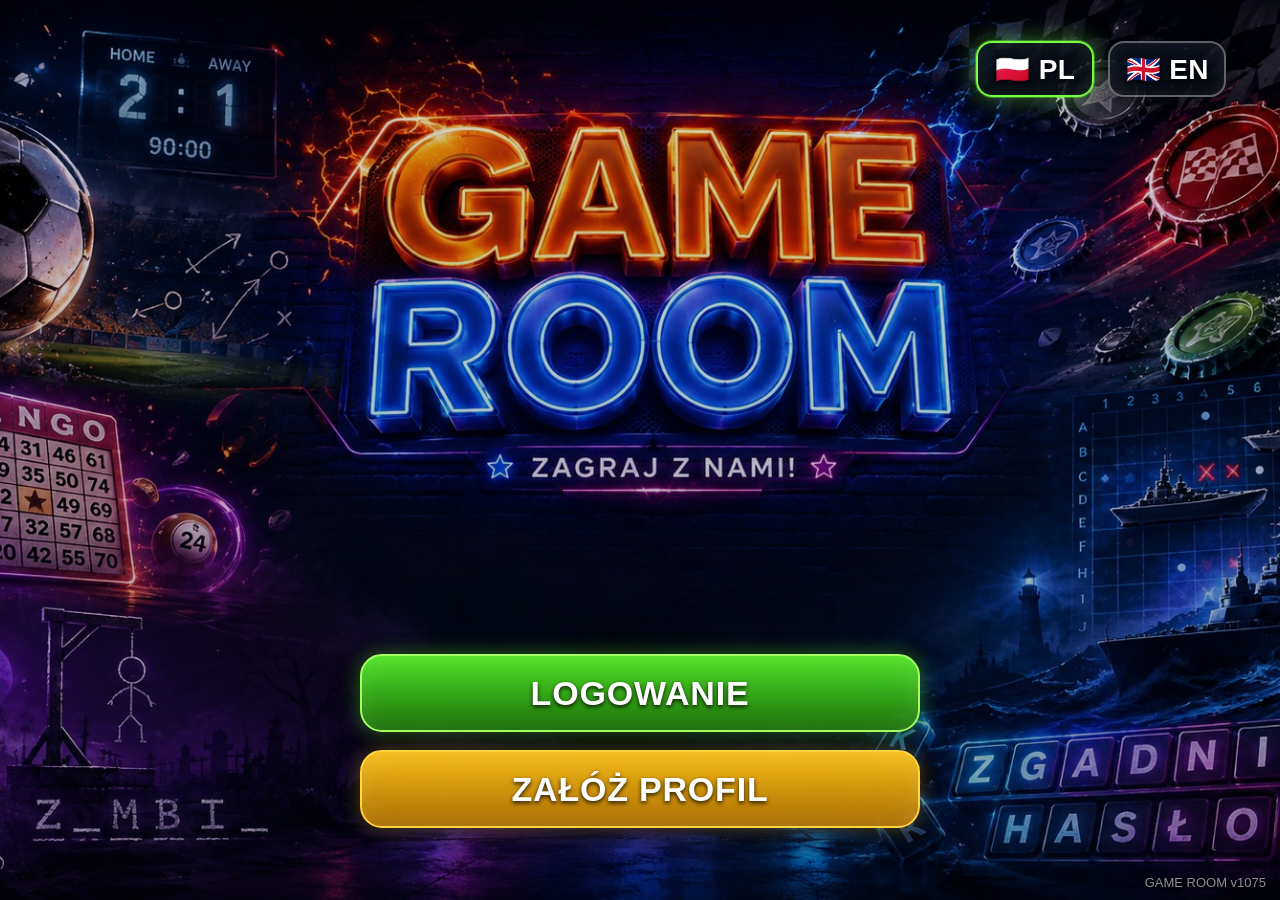
==== index.html @ 15fc94cb "Add files via upload" ====
<!doctype html>
<html lang="pl">
<head>
  <meta charset="utf-8" />
  <meta name="viewport" content="width=device-width, initial-scale=1, viewport-fit=cover" />
  <meta name="theme-color" content="#1c1a16" />
  <title>GAME ROOM v1075</title>
  <link rel="manifest" href="manifest.json?v=1075" />
  <link rel="stylesheet" href="style.css?v=1075" />
</head>
<body>
  <main id="app"></main>
  <script src="firebase.js?v=1075"></script>
  <script src="app.js?v=1075"></script>
</body>
</html>
---- style.css ----
:root{--chalk:#efe8d6;--green:#75ad4a;--yellow:#cda737;--blue:#3f86bc;--dark:#16130f}
*{box-sizing:border-box} html,body,#app{margin:0;width:100%;height:100%;overflow:hidden;background:#111;font-family:Arial,Helvetica,sans-serif;color:var(--chalk)}
#app{display:flex;align-items:center;justify-content:center;background:#111}
.screen{position:relative;overflow:hidden;background-size:100% 100%;background-position:center;background-repeat:no-repeat;box-shadow:0 0 0 9999px #111}
.screen:not(.login){aspect-ratio:3/2;width:min(100vw,150vh);max-height:100vh}
.login{aspect-ratio:16/9;width:min(100vw,177.777vh);max-height:100vh;background-image:url('assets/screens/bg_login_desktop.jpg?v=1047')}
.profile{background-image:url('assets/screens/bg_profile.jpg?v=1047')}.rooms{background-image:url('assets/screens/bg_rooms.jpg?v=1047')}.games-pl{background-image:url('assets/screens/bg_login.jpg?v=1063')}.games-en{background-image:url('assets/screens/bg_login.jpg?v=1063')}
.hot{position:absolute;border:0;outline:0;background:transparent!important;color:#fff;font-weight:900;letter-spacing:.5px;padding:0 18px;text-shadow:0 2px 4px rgba(0,0,0,.9);-webkit-appearance:none;appearance:none}
.hot::placeholder{color:transparent}.hot:focus{background:rgba(255,255,255,.02)!important;border-radius:8px;box-shadow:none}
.btn{position:absolute;border:0;background:transparent;cursor:pointer;color:transparent;font-size:0}.btn:focus{outline:3px dashed rgba(255,255,255,.6);outline-offset:-4px;border-radius:10px}
.version{position:absolute;right:14px;bottom:10px;font-size:13px;color:rgba(255,255,255,.35);text-shadow:0 1px 2px #000}
/* LOGIN – desktop poziomo */
.loginField{z-index:4;background:transparent;color:#fff;font-size:clamp(15px,1.4vw,24px)}
#loginId{left:40.4%;top:43.0%;width:20.5%;height:7.2%;padding-left:5.0%}
#loginPin{left:40.4%;top:56.0%;width:20.5%;height:7.2%;padding-left:5.0%}
#loginBtn{left:40.0%;top:65.7%;width:21.2%;height:7.5%}
#createProfileBtn{left:40.0%;top:78.2%;width:21.2%;height:7.2%}
#helpBtn{left:35.0%;top:94.0%;width:8.0%;height:4.0%}
/* PROFILE */
.profileLabel{display:none}
.back{left:1.5%;top:1.8%;width:13%;height:7%}
.countrySelect{position:absolute;left:26.4%;top:25.8%;width:49.0%;height:7.8%;cursor:pointer;color:rgba(232,224,206,.92);background:transparent!important;border:0;font-size:clamp(15px,1.65vw,24px);font-weight:800;letter-spacing:0;padding-left:92px;text-shadow:0 2px 3px rgba(0,0,0,.85);-webkit-appearance:none;appearance:none}
.countrySelect option{color:#111;background:#eee;font-size:15px;font-weight:600}.countrySelect option:checked{background:#d5d5d5;color:#111}.countrySelect option:hover{background:#d5d5d5;color:#111}
.playerText{position:absolute;left:32.55%;top:42.25%;width:18.0%;height:5.5%;display:flex;align-items:center;font-size:clamp(15px,1.55vw,23px);font-weight:800;color:rgba(232,224,206,.92);letter-spacing:.4px;line-height:1;pointer-events:none;text-shadow:0 2px 3px rgba(0,0,0,.85);background:transparent!important}
.nameInput{left:32.55%;top:56.35%;width:42.9%;height:7.3%;color:#e8e0ce;background:transparent!important;border-radius:8px;font-size:clamp(15px,1.65vw,24px);font-weight:800;padding-left:0;text-shadow:0 2px 3px rgba(0,0,0,.85)}
.pin1,.pin2,.pin3,.pin4{top:70.2%;width:5.2%;height:7.1%;color:#e8e0ce;text-align:center;font-size:clamp(18px,2.0vw,30px);font-weight:900;padding:0;background:transparent!important;border-radius:8px;text-shadow:0 2px 3px rgba(0,0,0,.85)}
.pin1{left:26.6%}.pin2{left:33.2%}.pin3{left:39.8%}.pin4{left:46.4%}.saveProfile{left:30.0%;top:80.0%;width:36.5%;height:9.4%}
/* ROOMS */
#createRoomBtn{left:16.8%;top:62.7%;width:26.2%;height:10.5%}#joinCode{left:54%;top:78.5%;width:22%;height:5.6%;font-size:20px}#joinRoomBtn{left:76%;top:78.5%;width:9.2%;height:5.6%}#logoutBtn{left:29%;top:88.5%;width:42%;height:7%}.recentBtn{position:absolute;left:76%;width:9%;height:4.5%;border:0;background:transparent;cursor:pointer;color:transparent}.r1{top:45.8%}.r2{top:56.2%}.r3{top:66.4%}
.toast{position:absolute;left:50%;bottom:3%;transform:translateX(-50%);background:rgba(0,0,0,.78);color:#fff;padding:12px 20px;border-radius:10px;font-weight:700;z-index:10;max-width:90%;text-align:center}
@media (orientation: portrait){
  .login{aspect-ratio:2/3;width:min(100vw,66.666vh);max-height:100vh;background-image:url('assets/screens/bg_login_mobile.jpg?v=1047')}
  .screen:not(.login){aspect-ratio:3/2;width:100vw;max-height:100vh}
  .loginField{font-size:clamp(17px,5vw,28px)}
  #loginId{left:24.5%;top:42.8%;width:54.6%;height:7.4%;padding-left:9.5%}
  #loginPin{left:24.5%;top:55.8%;width:54.6%;height:7.4%;padding-left:9.5%}
  #loginBtn{left:24.0%;top:65.7%;width:55.6%;height:7.5%}
  #createProfileBtn{left:24.0%;top:78.2%;width:55.7%;height:7.2%}
  #helpBtn{left:3.5%;top:94.0%;width:20%;height:4.5%}
  .version{font-size:10px;right:8px;bottom:6px}
}

/* v1027 – profil: czyste ramki, tekst wyśrodkowany w polach, bez podwójnych napisów */
.profile .hot,
.profile input,
.profile select{
  background:transparent!important;
  box-shadow:none!important;
  border:0!important;
}
.countrySelect{
  opacity:0!important;
  color:transparent!important;
  z-index:6;
  left:26.5%!important;
  top:25.7%!important;
  width:49.0%!important;
  height:7.8%!important;
  cursor:pointer;
}
.countryDisplay{
  position:absolute;
  left:32.4%;
  top:25.7%;
  width:31.0%;
  height:7.8%;
  display:flex;
  align-items:center;
  justify-content:flex-start;
  color:rgba(238,232,214,.96);
  font-size:clamp(16px,1.65vw,25px);
  font-weight:900;
  line-height:1;
  text-shadow:0 2px 3px rgba(0,0,0,.9);
  pointer-events:none;
  z-index:5;
}
.playerText{
  left:32.4%!important;
  top:40.25%!important;
  width:25.0%!important;
  height:7.1%!important;
  display:flex!important;
  align-items:center!important;
  justify-content:flex-start!important;
  font-size:clamp(16px,1.55vw,24px)!important;
  font-weight:900!important;
  line-height:1!important;
  color:rgba(238,232,214,.96)!important;
  background:transparent!important;
  z-index:5;
  text-shadow:0 2px 3px rgba(0,0,0,.9)!important;
}
.nameInput{
  left:32.4%!important;
  top:54.7%!important;
  width:43.0%!important;
  height:7.3%!important;
  padding:0!important;
  display:flex!important;
  align-items:center!important;
  font-size:clamp(16px,1.65vw,25px)!important;
  font-weight:900!important;
  line-height:1!important;
  color:rgba(238,232,214,.96)!important;
  background:transparent!important;
  z-index:5;
  text-shadow:0 2px 3px rgba(0,0,0,.9)!important;
}
.pin1,.pin2,.pin3,.pin4{
  top:69.05%!important;
  width:5.2%!important;
  height:7.3%!important;
  color:rgba(238,232,214,.96)!important;
  background:transparent!important;
  z-index:5;
  text-align:center!important;
  font-size:clamp(18px,2.0vw,30px)!important;
  font-weight:900!important;
  line-height:1!important;
  padding:0!important;
  text-shadow:0 2px 3px rgba(0,0,0,.9)!important;
}
.pin1{left:26.55%!important}
.pin2{left:33.45%!important}
.pin3{left:39.95%!important}
.pin4{left:46.55%!important}
.saveProfile{left:30.0%!important;top:80.0%!important;width:36.5%!important;height:9.4%!important}


/* v1027 – profil: nowa grafika z przeźroczystymi ramkami, dane wycentrowane w polach */
.profile{background-image:url('assets/screens/bg_profile.jpg?v=1047')!important}
.profile .hot,
.profile input,
.profile select{
  background:transparent!important;
  box-shadow:none!important;
  border:0!important;
}
.countrySelect{
  opacity:0!important;
  color:transparent!important;
  left:26.55%!important;
  top:25.65%!important;
  width:49.0%!important;
  height:7.85%!important;
  z-index:8;
  cursor:pointer;
}
.countryDisplay{
  position:absolute;
  left:32.35%!important;
  top:25.65%!important;
  width:28.0%!important;
  height:7.85%!important;
  display:flex!important;
  align-items:center!important;
  justify-content:flex-start!important;
  color:rgba(238,232,214,.96)!important;
  font-size:clamp(16px,1.65vw,25px)!important;
  font-weight:900!important;
  line-height:1!important;
  text-shadow:0 2px 3px rgba(0,0,0,.9)!important;
  pointer-events:none!important;
  z-index:7;
}
.playerText{
  left:32.35%!important;
  top:40.2%!important;
  width:22.0%!important;
  height:7.1%!important;
  display:flex!important;
  align-items:center!important;
  justify-content:flex-start!important;
  font-size:clamp(16px,1.55vw,24px)!important;
  font-weight:900!important;
  line-height:1!important;
  color:rgba(238,232,214,.96)!important;
  background:transparent!important;
  z-index:7;
  text-shadow:0 2px 3px rgba(0,0,0,.9)!important;
  pointer-events:none!important;
}
.nameInput{
  left:32.35%!important;
  top:54.65%!important;
  width:43.0%!important;
  height:7.3%!important;
  padding:0!important;
  display:flex!important;
  align-items:center!important;
  font-size:clamp(16px,1.65vw,25px)!important;
  font-weight:900!important;
  line-height:1!important;
  color:rgba(238,232,214,.96)!important;
  background:transparent!important;
  z-index:7;
  text-shadow:0 2px 3px rgba(0,0,0,.9)!important;
}
.pin1,.pin2,.pin3,.pin4{
  top:69.05%!important;
  width:5.2%!important;
  height:7.3%!important;
  color:rgba(238,232,214,.96)!important;
  background:transparent!important;
  z-index:7;
  text-align:center!important;
  font-size:clamp(18px,2.0vw,30px)!important;
  font-weight:900!important;
  line-height:1!important;
  padding:0!important;
  text-shadow:0 2px 3px rgba(0,0,0,.9)!important;
}
.pin1{left:26.55%!important}
.pin2{left:33.45%!important}
.pin3{left:39.95%!important}
.pin4{left:46.55%!important}
.saveProfile{left:30.0%!important;top:80.0%!important;width:36.5%!important;height:9.4%!important}


/* v1027 – pokoje: czyste pola, dane dynamiczne z HTML, bez przykładowych pokoi w grafice */
.rooms{background-image:url('assets/screens/bg_rooms.jpg?v=1047')!important}
.roomGreeting{position:absolute;left:15.0%;top:3.5%;font-size:clamp(18px,2.0vw,31px);font-weight:900;color:rgba(238,232,214,.92);line-height:1.05;text-shadow:0 3px 4px rgba(0,0,0,.9);z-index:6}
.roomGreeting span{color:#4b9ce0;font-size:1.18em}
.roomPlayerBox{position:absolute;left:15.0%;top:13.3%;width:14.7%;height:7.6%;display:flex;flex-direction:column;justify-content:center;align-items:center;color:rgba(238,232,214,.92);font-weight:900;text-shadow:0 3px 4px rgba(0,0,0,.9);z-index:6;pointer-events:none}
.roomPlayerBox span{font-size:clamp(10px,1.0vw,16px);letter-spacing:.5px}.roomPlayerBox strong{font-size:clamp(14px,1.45vw,24px);letter-spacing:.5px}
.joinTitle{position:absolute;left:61.2%;top:31.5%;width:25%;text-align:center;font-size:clamp(16px,1.75vw,27px);font-weight:900;color:#4b9ce0;text-shadow:0 3px 4px rgba(0,0,0,.9);z-index:6}
.joinText{position:absolute;left:58.0%;top:36.0%;width:28%;text-align:center;font-size:clamp(12px,1.12vw,18px);font-weight:800;color:rgba(238,232,214,.9);line-height:1.22;text-shadow:0 3px 4px rgba(0,0,0,.9);z-index:6}
.lastTitle{position:absolute;left:58.0%;top:51.0%;width:28%;text-align:center;font-size:clamp(11px,1.05vw,17px);font-weight:900;color:#4b9ce0;text-shadow:0 3px 4px rgba(0,0,0,.9);z-index:6}
.manualTitle{position:absolute;left:58.0%;top:72.5%;width:28%;text-align:center;font-size:clamp(10px,1.0vw,16px);font-weight:900;color:#4b9ce0;text-shadow:0 3px 4px rgba(0,0,0,.9);z-index:6}
.roomCodeInput{left:54.4%!important;top:74.2%!important;width:21.0%!important;height:5.8%!important;padding-left:3.0%!important;font-size:clamp(13px,1.25vw,20px)!important;color:rgba(238,232,214,.96)!important;background:transparent!important;text-shadow:0 3px 4px rgba(0,0,0,.9)!important;z-index:7}
.manualJoinBtn{left:76.2%!important;top:74.2%!important;width:8.4%!important;height:5.8%!important;color:transparent!important;font-size:0!important;z-index:7}.manualJoinBtn::after{content:'DOŁĄCZ';position:absolute;inset:0;display:flex;align-items:center;justify-content:center;font-size:clamp(10px,1.0vw,16px);font-weight:900;color:rgba(238,232,214,.95);text-shadow:0 2px 3px #000}
.recentList{position:absolute;left:54.5%;top:54.0%;width:30.0%;height:17.5%;z-index:6;color:rgba(238,232,214,.95);font-weight:800;text-shadow:0 3px 4px rgba(0,0,0,.9)}
.roomRow{position:relative;height:33.3%;display:flex;align-items:center;padding-left:2.2%;padding-right:23%;font-size:clamp(11px,1.05vw,17px);overflow:hidden}.roomCode{font-weight:900;margin-right:8px}.roomName{white-space:nowrap;overflow:hidden;text-overflow:ellipsis}.roomEmpty{opacity:.45;font-style:italic}.roomJoin{position:absolute;right:2.8%;top:15%;width:20%;height:70%;border:0;background:transparent;color:rgba(238,232,214,.95);font-weight:900;font-size:clamp(9px,.95vw,15px);cursor:pointer;text-shadow:0 2px 3px #000}
#createRoomBtn{left:16.8%!important;top:62.7%!important;width:26.2%!important;height:10.5%!important;z-index:7}#logoutBtn{left:29%!important;top:88.5%!important;width:42%!important;height:7%!important;z-index:7}


/* v1027 – pokoje: lista tylko zapisanych pokoi + okno tworzenia pokoju */
.rooms{background-image:url('assets/screens/bg_rooms.jpg?v=1047')!important}
.recentList{left:54.5%!important;top:51.0%!important;width:30.5%!important;height:20.5%!important;overflow:hidden!important;z-index:8!important;color:rgba(238,232,214,.95)!important}
.roomRow{height:25%!important;min-height:25%!important;display:flex!important;align-items:center!important;padding:0 22% 0 3%!important;border-bottom:1px solid rgba(238,232,214,.18);font-size:clamp(10px,1.0vw,16px)!important;line-height:1!important;position:relative!important;overflow:hidden!important}
.roomCode{font-weight:900!important;margin-right:8px!important;color:rgba(238,232,214,.98)!important;white-space:nowrap!important}.roomName{font-weight:800!important;white-space:nowrap!important;overflow:hidden!important;text-overflow:ellipsis!important}.roomEmpty{height:100%;display:flex;align-items:center;justify-content:center;color:rgba(238,232,214,.65);font-weight:800;font-size:clamp(11px,1.05vw,17px);font-style:normal}.roomJoin{position:absolute!important;right:2.0%!important;top:18%!important;width:18%!important;height:64%!important;border:0!important;background:transparent!important;color:rgba(238,232,214,.95)!important;font-weight:900!important;font-size:clamp(8px,.85vw,14px)!important;cursor:pointer!important;text-shadow:0 2px 3px #000!important}
.joinText{top:36.3%!important}.lastTitle{top:48.0%!important}.manualTitle{top:73.2%!important}.roomCodeInput{top:75.0%!important}.manualJoinBtn{top:75.0%!important}
.roomModal{position:absolute;inset:0;background:rgba(0,0,0,.54);z-index:30;display:flex;align-items:center;justify-content:center}.roomModalBox{width:min(520px,82%);padding:24px 28px;border:2px solid rgba(238,232,214,.75);border-radius:16px;background:rgba(20,18,14,.92);box-shadow:0 16px 50px rgba(0,0,0,.7);color:rgba(238,232,214,.96);font-weight:900;text-shadow:0 2px 3px #000}.modalTitle{font-size:28px;text-align:center;color:#cda737;margin-bottom:18px}.roomModalBox label{display:block;font-size:14px;margin:14px 0 7px;color:#4b9ce0;letter-spacing:.6px}.roomModalBox input{width:100%;height:46px;border:2px solid rgba(238,232,214,.45);border-radius:8px;background:rgba(0,0,0,.28);color:#fff;font-size:22px;font-weight:900;padding:0 14px;outline:0}.generatedCode{height:46px;display:flex;align-items:center;border:2px solid rgba(238,232,214,.45);border-radius:8px;background:rgba(0,0,0,.18);font-size:25px;padding:0 14px;color:#fff;letter-spacing:1px}.roomModalBox button{height:46px;margin-top:18px;border:2px solid rgba(238,232,214,.45);border-radius:8px;background:rgba(0,0,0,.2);color:rgba(238,232,214,.95);font-weight:900;font-size:16px;cursor:pointer}.roomModalBox #saveRoomBtn{width:58%;margin-right:3%;color:#75ad4a;border-color:rgba(117,173,74,.8)}.roomModalBox #cancelRoomBtn{width:38%}
@media (max-width:800px){.roomModalBox{width:90%;padding:18px}.modalTitle{font-size:22px}.roomModalBox input,.generatedCode,.roomModalBox button{height:40px;font-size:18px}}

/* v1027 – pokoje: 4 widoczne ramki, puste ramki bez pokoju, scroll dopiero przy większej liczbie */
.recentList{
  left:54.2%!important;
  top:49.8%!important;
  width:31.2%!important;
  height:23.8%!important;
  overflow-y:auto!important;
  overflow-x:hidden!important;
  padding:0.35% 0.55%!important;
  z-index:9!important;
  scrollbar-width:thin;
  scrollbar-color:#3f86bc rgba(255,255,255,.12);
}
.recentList::-webkit-scrollbar{width:7px}
.recentList::-webkit-scrollbar-track{background:rgba(255,255,255,.10);border-radius:8px}
.recentList::-webkit-scrollbar-thumb{background:#3f86bc;border-radius:8px}
.roomSlot{
  position:relative!important;
  height:24.5%!important;
  min-height:24.5%!important;
  margin:0 0 0.7% 0!important;
  border:2px solid rgba(238,232,214,.66)!important;
  border-radius:8px!important;
  background:rgba(0,0,0,.12)!important;
  display:flex!important;
  align-items:center!important;
  overflow:hidden!important;
  color:rgba(238,232,214,.96)!important;
  text-shadow:0 3px 4px rgba(0,0,0,.95)!important;
}
.roomSlot.empty{
  background:rgba(0,0,0,.06)!important;
  opacity:.58!important;
}
.roomIcon{
  width:13%!important;
  text-align:center!important;
  font-size:clamp(14px,1.2vw,22px)!important;
  color:#3f86bc!important;
  font-weight:900!important;
  flex:0 0 13%!important;
}
.roomInfo{
  flex:1!important;
  min-width:0!important;
  padding-right:27%!important;
  line-height:1.08!important;
}
.roomName{
  display:block!important;
  font-size:clamp(11px,1.05vw,17px)!important;
  font-weight:900!important;
  color:rgba(238,232,214,.98)!important;
  white-space:nowrap!important;
  overflow:hidden!important;
  text-overflow:ellipsis!important;
}
.roomCodeLine{
  display:block!important;
  margin-top:2px!important;
  font-size:clamp(9px,.88vw,14px)!important;
  font-weight:900!important;
  color:rgba(238,232,214,.92)!important;
  white-space:nowrap!important;
}
.roomCodeLine span{color:#4b9ce0!important;letter-spacing:.5px!important}
.roomJoin{
  position:absolute!important;
  right:3.0%!important;
  top:24%!important;
  width:20.5%!important;
  height:52%!important;
  border:2px solid rgba(63,134,188,.9)!important;
  border-radius:5px!important;
  background:rgba(0,0,0,.16)!important;
  color:rgba(238,232,214,.98)!important;
  font-weight:900!important;
  font-size:clamp(8px,.78vw,13px)!important;
  cursor:pointer!important;
  text-shadow:0 2px 3px #000!important;
}
.roomEmpty,.roomRow{display:none!important}
.lastTitle{top:47.2%!important}
.manualTitle{top:74.6%!important}
.roomCodeInput{top:76.5%!important}
.manualJoinBtn{top:76.5%!important}


/* v1027 – pokoje: układ jak zaakceptowany wzór, 4 ramki pokoi, reszta pusta, scroll tylko przy większej liczbie */
.rooms{background-image:url('assets/screens/bg_rooms.jpg?v=1047')!important}
.joinTitle{
  left:56.8%!important; top:30.2%!important; width:30.0%!important;
  text-align:center!important; font-size:clamp(20px,2.05vw,34px)!important;
  color:#4b9ce0!important; font-weight:900!important; letter-spacing:.6px!important;
}
.joinText{
  left:55.5%!important; top:36.0%!important; width:31.8%!important;
  text-align:center!important; font-size:clamp(12px,1.18vw,19px)!important;
  color:rgba(238,232,214,.94)!important; font-weight:900!important; line-height:1.18!important;
}
#joinCode.roomCodeInput{
  left:54.8%!important; top:42.6%!important; width:26.6%!important; height:6.6%!important;
  padding-left:4.2%!important; font-size:clamp(14px,1.32vw,22px)!important;
  color:rgba(238,232,214,.96)!important; background:transparent!important;
}
#joinRoomBtn.manualJoinBtn{
  left:82.8%!important; top:42.6%!important; width:8.7%!important; height:6.6%!important;
  border:0!important; background:transparent!important; color:transparent!important;
}
.manualJoinBtn::after{
  font-size:clamp(11px,1.0vw,17px)!important;
  color:#4b9ce0!important;
}
.lastTitle{
  left:56.0%!important; top:51.0%!important; width:30.5%!important;
  font-size:clamp(13px,1.25vw,21px)!important; color:#4b9ce0!important;
}
.recentList{
  left:53.2%!important; top:55.0%!important; width:33.2%!important; height:24.6%!important;
  padding:0!important; overflow-y:auto!important; overflow-x:hidden!important; z-index:10!important;
  scrollbar-width:thin; scrollbar-color:#3f86bc rgba(255,255,255,.14);
}
.roomSlot{
  height:23.5%!important; min-height:23.5%!important; margin:0 0 1.3% 0!important;
  border:2px solid rgba(238,232,214,.70)!important; border-radius:8px!important;
  background:transparent!important; display:flex!important; align-items:center!important; position:relative!important;
  overflow:hidden!important;
}
.roomSlot.empty{background:transparent!important; opacity:.65!important}
.roomIcon{
  width:13%!important; flex:0 0 13%!important; text-align:center!important;
  color:#3f86bc!important; font-size:clamp(16px,1.45vw,24px)!important;
}
.roomInfo{flex:1!important; min-width:0!important; padding-right:25%!important; line-height:1.05!important;}
.roomName{
  font-size:clamp(12px,1.13vw,19px)!important; font-weight:900!important;
  color:rgba(238,232,214,.98)!important; white-space:nowrap!important; overflow:hidden!important; text-overflow:ellipsis!important;
}
.roomCodeLine{
  margin-top:2px!important; font-size:clamp(10px,.95vw,16px)!important; color:rgba(238,232,214,.92)!important; font-weight:900!important;
}
.roomCodeLine span{color:#4b9ce0!important}
.roomJoin{
  right:3.2%!important; top:21%!important; width:19%!important; height:58%!important;
  border:2px solid rgba(63,134,188,.95)!important; border-radius:6px!important;
  background:transparent!important; color:rgba(238,232,214,.98)!important;
  font-size:clamp(9px,.86vw,14px)!important; font-weight:900!important;
}
.manualTitle{
  left:56.0%!important; top:82.2%!important; width:30.5%!important;
  font-size:clamp(12px,1.1vw,18px)!important; color:#4b9ce0!important;
}
/* ręczne wpisanie kodu na razie zostaje aktywne, ale schowane pod listą żeby nie mieszać układu */
.roomCodeInput:not(#joinCode){display:none!important}
#createRoomBtn{left:16.8%!important;top:62.7%!important;width:26.2%!important;height:10.5%!important;z-index:7!important}
#logoutBtn{left:29%!important;top:88.5%!important;width:42%!important;height:7%!important;z-index:7!important}

/* v1027 – ekran pokoi zrobiony od nowa: jeden czysty panel, 4 ramki, scroll od 5 pokoju */
.rooms{background-image:url('assets/screens/bg_rooms.jpg?v=1047')!important}
.rooms .joinPanel{
  position:absolute!important;
  left:52.6%!important;
  top:24.1%!important;
  width:36.4%!important;
  height:63.4%!important;
  border:4px solid rgba(63,134,188,.90)!important;
  border-radius:22px!important;
  background:rgba(0,0,0,.24)!important;
  box-shadow:0 0 0 1px rgba(63,134,188,.22) inset, 0 8px 30px rgba(0,0,0,.28)!important;
  z-index:8!important;
  overflow:hidden!important;
}
.rooms .joinTitle{
  position:absolute!important;
  left:4%!important;
  top:4.0%!important;
  width:92%!important;
  text-align:center!important;
  font-size:clamp(20px,2.05vw,34px)!important;
  line-height:1!important;
  letter-spacing:.8px!important;
  font-weight:900!important;
  color:#4b9ce0!important;
  text-shadow:0 3px 4px rgba(0,0,0,.9)!important;
}
.rooms .joinText{
  position:absolute!important;
  left:8%!important;
  top:10.5%!important;
  width:84%!important;
  text-align:center!important;
  font-size:clamp(12px,1.10vw,18px)!important;
  line-height:1.18!important;
  font-weight:900!important;
  color:rgba(238,232,214,.96)!important;
  text-shadow:0 3px 4px rgba(0,0,0,.9)!important;
}
.rooms .topJoinBox{
  position:absolute!important;
  left:8%!important;
  top:17.4%!important;
  width:84%!important;
  height:9.2%!important;
}
.rooms .bottomJoinBox{
  position:absolute!important;
  left:8%!important;
  bottom:4.2%!important;
  width:84%!important;
  height:8.8%!important;
}
.rooms .topJoinBox .roomCodeInput,
.rooms .bottomJoinBox .roomCodeInput{
  position:absolute!important;
  left:0!important;
  top:0!important;
  width:73%!important;
  height:100%!important;
  padding-left:6.5%!important;
  padding-right:2%!important;
  border:2px solid rgba(238,232,214,.68)!important;
  border-radius:8px!important;
  background:rgba(0,0,0,.08)!important;
  color:rgba(238,232,214,.96)!important;
  font-size:clamp(13px,1.25vw,20px)!important;
  font-weight:900!important;
  text-shadow:0 2px 4px rgba(0,0,0,.9)!important;
  z-index:2!important;
}
.rooms .topJoinBox .roomCodeInput::placeholder,
.rooms .bottomJoinBox .roomCodeInput::placeholder{color:rgba(238,232,214,.35)!important}
.rooms .joinSmallBtn{
  position:absolute!important;
  right:0!important;
  top:0!important;
  width:23%!important;
  height:100%!important;
  border:2px solid rgba(63,134,188,.95)!important;
  border-radius:8px!important;
  background:rgba(0,0,0,.08)!important;
  color:#4b9ce0!important;
  font-weight:900!important;
  font-size:clamp(11px,1.05vw,17px)!important;
  cursor:pointer!important;
  text-shadow:0 2px 3px rgba(0,0,0,.95)!important;
}
.rooms .lastTitle{
  position:absolute!important;
  left:10%!important;
  top:30.3%!important;
  width:80%!important;
  text-align:center!important;
  color:#4b9ce0!important;
  font-size:clamp(13px,1.25vw,21px)!important;
  font-weight:900!important;
  line-height:1!important;
  text-shadow:0 3px 4px rgba(0,0,0,.9)!important;
}
.rooms .recentList{
  position:absolute!important;
  left:7.4%!important;
  top:35.4%!important;
  width:82.5%!important;
  height:40.5%!important;
  padding-right:2.6%!important;
  overflow-y:auto!important;
  overflow-x:hidden!important;
  scrollbar-width:thin!important;
  scrollbar-color:#3f86bc rgba(255,255,255,.14)!important;
  z-index:9!important;
}
.rooms .recentList::-webkit-scrollbar{width:7px!important}
.rooms .recentList::-webkit-scrollbar-track{background:rgba(255,255,255,.12)!important;border-radius:8px!important}
.rooms .recentList::-webkit-scrollbar-thumb{background:#3f86bc!important;border-radius:8px!important}
.rooms .roomSlot{
  position:relative!important;
  height:calc((100% - 18px)/4)!important;
  min-height:calc((100% - 18px)/4)!important;
  margin:0 0 6px 0!important;
  border:2px solid rgba(238,232,214,.62)!important;
  border-radius:9px!important;
  background:rgba(0,0,0,.08)!important;
  display:flex!important;
  align-items:center!important;
  overflow:hidden!important;
  color:rgba(238,232,214,.96)!important;
  text-shadow:0 3px 4px rgba(0,0,0,.95)!important;
}
.rooms .roomSlot.empty{background:rgba(0,0,0,.04)!important;opacity:.72!important}
.rooms .roomIcon{
  flex:0 0 14%!important;
  width:14%!important;
  text-align:center!important;
  color:#3f86bc!important;
  font-size:clamp(17px,1.55vw,25px)!important;
  font-weight:900!important;
}
.rooms .roomInfo{
  flex:1!important;
  min-width:0!important;
  padding-right:27%!important;
  line-height:1.05!important;
}
.rooms .roomName{
  display:block!important;
  font-size:clamp(12px,1.16vw,19px)!important;
  font-weight:900!important;
  color:rgba(238,232,214,.98)!important;
  white-space:nowrap!important;
  overflow:hidden!important;
  text-overflow:ellipsis!important;
}
.rooms .roomCodeLine{
  display:block!important;
  margin-top:2px!important;
  font-size:clamp(10px,.95vw,16px)!important;
  font-weight:900!important;
  color:rgba(238,232,214,.92)!important;
  white-space:nowrap!important;
}
.rooms .roomCodeLine span{color:#4b9ce0!important}
.rooms .roomJoin{
  position:absolute!important;
  right:4.0%!important;
  top:22%!important;
  width:21.5%!important;
  height:56%!important;
  border:2px solid rgba(63,134,188,.95)!important;
  border-radius:7px!important;
  background:rgba(0,0,0,.08)!important;
  color:rgba(238,232,214,.98)!important;
  font-size:clamp(9px,.88vw,14px)!important;
  font-weight:900!important;
  cursor:pointer!important;
  text-shadow:0 2px 3px rgba(0,0,0,.95)!important;
}
.rooms .manualTitle{
  position:absolute!important;
  left:10%!important;
  bottom:14.6%!important;
  width:80%!important;
  text-align:center!important;
  color:#4b9ce0!important;
  font-size:clamp(12px,1.10vw,18px)!important;
  font-weight:900!important;
  line-height:1!important;
  text-shadow:0 3px 4px rgba(0,0,0,.9)!important;
}
.rooms #createRoomBtn{left:16.8%!important;top:62.7%!important;width:26.2%!important;height:10.5%!important;z-index:9!important}
.rooms #logoutBtn{left:29%!important;top:88.5%!important;width:42%!important;height:7%!important;z-index:9!important}
.rooms .roomEmpty,.rooms .roomRow{display:none!important}
@media (orientation:portrait){
  .rooms .joinPanel{left:52.6%!important;top:24.1%!important;width:36.4%!important;height:63.4%!important}
}


/* v1029 – ekran pokoi całkowicie przebudowany pod nowe tło i dwa panele */
.rooms{background-image:url('assets/screens/bg_rooms.jpg?v=1047')!important;background-size:100% 100%!important}
.rooms .btn,.rooms button{font-family:Arial,Helvetica,sans-serif}
.roomGreeting{position:absolute!important;left:4.2%!important;top:3.0%!important;width:20%!important;font-size:clamp(18px,2.05vw,34px)!important;font-weight:900!important;line-height:1.05!important;color:rgba(238,232,214,.95)!important;text-shadow:0 3px 4px rgba(0,0,0,.9)!important;z-index:20!important}
.roomGreeting span{color:#3292ff!important;font-size:1.15em!important}
.roomPlayerBox{position:absolute!important;left:16.0%!important;top:12.0%!important;width:14.8%!important;height:8.0%!important;display:flex!important;align-items:center!important;justify-content:center!important;flex-direction:column!important;color:rgba(238,232,214,.94)!important;font-weight:900!important;text-shadow:0 3px 4px rgba(0,0,0,.9)!important;z-index:20!important;pointer-events:none!important}
.roomPlayerBox span{font-size:clamp(10px,1.0vw,16px)!important;letter-spacing:.5px!important}.roomPlayerBox strong{font-size:clamp(14px,1.45vw,24px)!important;letter-spacing:.5px!important}
.createPanel{position:absolute;left:15.4%;top:24.0%;width:34.8%;height:62.0%;border:3px solid rgba(205,167,55,.88);border-radius:24px;background:rgba(0,0,0,.10);box-shadow:inset 0 0 38px rgba(0,0,0,.25);z-index:10}
.createTitle{position:absolute;left:0;top:7.5%;width:100%;text-align:center;color:#d3a627;font-size:clamp(21px,2.35vw,38px);font-weight:900;text-shadow:0 3px 4px #000}
.createHint{position:absolute;left:10%;top:21%;width:80%;text-align:center;color:rgba(238,232,214,.93);font-size:clamp(12px,1.18vw,20px);font-weight:700;line-height:1.45;text-shadow:0 2px 3px #000}
.createLabel{position:absolute;left:10%;width:80%;text-align:center;color:#4098ff;font-size:clamp(10px,1.1vw,18px);font-weight:900;text-shadow:0 2px 3px #000;letter-spacing:.5px}.nameRoomLabel{top:36.5%}.codeRoomLabel{top:53.5%}
.createRoomName{position:absolute!important;left:8.5%!important;top:41.5%!important;width:83%!important;height:7.8%!important;border:2px solid rgba(205,167,55,.85)!important;border-radius:10px!important;background:rgba(0,0,0,.08)!important;color:rgba(238,232,214,.98)!important;font-size:clamp(14px,1.35vw,23px)!important;font-weight:900!important;padding:0 16px!important;text-shadow:0 2px 3px #000!important;z-index:12!important}
.generatedCodeInline{position:absolute;left:8.5%;top:58.8%;width:83%;height:7.8%;border:2px solid rgba(205,167,55,.85);border-radius:10px;background:rgba(0,0,0,.08);display:flex;align-items:center;padding-left:16px;color:rgba(238,232,214,.98);font-size:clamp(15px,1.45vw,24px);font-weight:900;text-shadow:0 2px 3px #000;z-index:12}
.createSaveBtn,.createClearBtn{position:absolute;top:76.0%;height:8.6%;border-radius:9px;background:rgba(0,0,0,.12);font-weight:900;cursor:pointer;text-shadow:0 2px 3px #000}.createSaveBtn{left:8.5%;width:42%;border:2px solid rgba(205,167,55,.9);color:#d3a627;font-size:clamp(11px,1.2vw,19px)}.createClearBtn{right:8.5%;width:34%;border:2px solid rgba(63,134,188,.9);color:#4098ff;font-size:clamp(11px,1.2vw,19px)}
.joinPanel{position:absolute!important;left:54.0%!important;top:21.0%!important;width:38.0%!important;height:69.0%!important;border:3px solid rgba(44,134,220,.92)!important;border-radius:24px!important;background:rgba(0,0,0,.10)!important;box-shadow:inset 0 0 40px rgba(0,0,0,.28)!important;z-index:10!important}
.joinTitle{position:absolute!important;left:0!important;top:5.5%!important;width:100%!important;text-align:center!important;font-size:clamp(20px,2.25vw,36px)!important;font-weight:900!important;color:#4098ff!important;text-shadow:0 3px 4px #000!important;z-index:12!important;line-height:1!important}.joinText{position:absolute!important;left:8%!important;top:13.0%!important;width:84%!important;text-align:center!important;font-size:clamp(11px,1.08vw,18px)!important;font-weight:800!important;color:rgba(238,232,214,.94)!important;line-height:1.25!important;text-shadow:0 2px 3px #000!important;z-index:12!important}
.topJoinBox{position:absolute!important;left:8%!important;top:21.0%!important;width:84%!important;height:8.0%!important;z-index:12!important}.bottomJoinBox{position:absolute!important;left:8%!important;bottom:6.0%!important;width:84%!important;height:8.0%!important;z-index:12!important}.topJoinBox .roomCodeInput,.bottomJoinBox .roomCodeInput{position:absolute!important;left:0!important;top:0!important;width:72%!important;height:100%!important;border:2px solid rgba(238,232,214,.72)!important;border-radius:9px!important;background:rgba(0,0,0,.08)!important;color:rgba(238,232,214,.96)!important;font-size:clamp(13px,1.2vw,20px)!important;font-weight:800!important;padding:0 14px!important;text-shadow:0 2px 3px #000!important;z-index:13!important}.topJoinBox .roomCodeInput::placeholder,.bottomJoinBox .roomCodeInput::placeholder{color:rgba(238,232,214,.35)!important}.joinSmallBtn{position:absolute!important;right:0!important;top:0!important;width:24%!important;height:100%!important;border:2px solid rgba(44,134,220,.92)!important;border-radius:9px!important;background:rgba(0,0,0,.10)!important;color:#4098ff!important;font-size:clamp(10px,1.0vw,17px)!important;font-weight:900!important;cursor:pointer;text-shadow:0 2px 3px #000!important}
.lastTitle{position:absolute!important;left:8%!important;top:34.8%!important;width:84%!important;text-align:center!important;color:#4098ff!important;font-size:clamp(12px,1.2vw,20px)!important;font-weight:900!important;text-shadow:0 2px 3px #000!important;z-index:12!important}.manualTitle{position:absolute!important;left:8%!important;bottom:15.0%!important;width:84%!important;text-align:center!important;color:#4098ff!important;font-size:clamp(11px,1.1vw,18px)!important;font-weight:900!important;text-shadow:0 2px 3px #000!important;z-index:12!important}.recentList{position:absolute!important;left:8%!important;top:40.0%!important;width:84%!important;height:36.0%!important;overflow-y:auto!important;overflow-x:hidden!important;padding:0 4.5% 0 0!important;z-index:12!important;scrollbar-width:thin;scrollbar-color:#4098ff rgba(255,255,255,.12)}.recentList::-webkit-scrollbar{width:8px!important}.recentList::-webkit-scrollbar-track{background:rgba(255,255,255,.12)!important;border-radius:8px!important}.recentList::-webkit-scrollbar-thumb{background:#4098ff!important;border-radius:8px!important}.roomSlot{position:relative!important;width:100%!important;height:24%!important;min-height:24%!important;margin:0 0 1.33% 0!important;border:2px solid rgba(238,232,214,.68)!important;border-radius:9px!important;background:rgba(0,0,0,.08)!important;display:flex!important;align-items:center!important;color:rgba(238,232,214,.96)!important;text-shadow:0 2px 3px #000!important}.roomSlot.empty{opacity:.45!important}.roomIcon{width:14%!important;text-align:center!important;color:#4098ff!important;font-size:clamp(16px,1.55vw,25px)!important;font-weight:900!important}.roomInfo{width:58%!important;line-height:1.05!important;overflow:hidden!important}.roomName{font-size:clamp(12px,1.18vw,19px)!important;font-weight:900!important;white-space:nowrap!important;overflow:hidden!important;text-overflow:ellipsis!important}.roomCodeLine{font-size:clamp(10px,1.0vw,16px)!important;font-weight:900!important;white-space:nowrap!important}.roomCodeLine span{color:#4098ff!important}.roomJoin{position:absolute!important;right:2.4%!important;top:22%!important;width:22%!important;height:56%!important;border:2px solid rgba(44,134,220,.92)!important;border-radius:7px!important;background:rgba(0,0,0,.10)!important;color:#4098ff!important;font-size:clamp(8px,.85vw,14px)!important;font-weight:900!important;cursor:pointer!important;text-shadow:0 2px 3px #000!important}
#logoutBtn{left:30.5%!important;top:91.8%!important;width:39%!important;height:6.3%!important;z-index:20!important}
#createRoomBtn,.manualJoinBtn,.roomEmpty,.roomRow{display:none!important}
@media (max-width:800px){.screen:not(.login){width:100vw}.createPanel{left:6%;top:24%;width:42%;height:62%}.joinPanel{left:52%;top:24%;width:42%;height:64%}.roomGreeting{left:2.5%;top:2.5%;font-size:15px!important}.roomPlayerBox{left:14%;top:12%;width:16%;font-size:12px}.createTitle,.joinTitle{font-size:18px!important}.createHint,.joinText{font-size:10px!important}.roomSlot{height:24%!important}.roomName{font-size:10px!important}.roomCodeLine{font-size:9px!important}}

/* GAME ROOM v1036 — ekran pokoi od zera, czysty układ HTML/CSS */
.rooms.gr-clean-rooms{
  background-image:url('assets/screens/bg_rooms.jpg?v=1047')!important;
  background-size:100% 100%!important;
  background-position:center!important;
  color:#efe8d6;
}
.gr-clean-rooms *{box-sizing:border-box}
.gr-profile-head{position:absolute;left:14.8%;top:3.0%;width:17.5%;height:17%;z-index:50;text-shadow:0 3px 5px rgba(0,0,0,.95)}
.gr-welcome{font-size:clamp(18px,2.1vw,34px);font-weight:900;line-height:1.03;color:#eee8d6;letter-spacing:.2px}
.gr-welcome span{display:block;color:#3292ff;font-size:1.15em;max-width:100%;white-space:nowrap;overflow:hidden;text-overflow:ellipsis}
.gr-player-no{margin-top:8px;width:78%;min-width:135px;border:2px solid rgba(238,232,214,.55);border-radius:8px;background:rgba(0,0,0,.22);padding:8px 10px;text-align:center;font-weight:900;color:#efe8d6}
.gr-player-no span{display:block;font-size:clamp(10px,1vw,16px);letter-spacing:.5px}.gr-player-no strong{display:block;font-size:clamp(14px,1.45vw,24px);letter-spacing:.5px;margin-top:3px}
.gr-stage{position:absolute;left:17.0%;top:22.7%;width:68.7%;height:67.0%;z-index:20;display:grid;grid-template-columns:1fr 1.07fr;gap:1.2%;padding:1.3%;overflow:hidden}
.gr-panel{position:relative;min-width:0;height:100%;border-radius:22px;background:rgba(0,0,0,.10);box-shadow:inset 0 0 38px rgba(0,0,0,.25)}
.gr-create-panel{border:3px solid rgba(205,167,55,.88)}.gr-join-panel{border:3px solid rgba(44,134,220,.92)}
.gr-panel-icon{position:absolute;left:0;top:4.5%;width:100%;text-align:center;font-size:clamp(22px,2.2vw,36px);font-weight:900;color:#d3a627;text-shadow:0 3px 4px #000;letter-spacing:.35em}.gr-panel-icon.blue{color:#1789ff;letter-spacing:.1em}
.gr-panel h2{position:absolute;left:4%;top:13%;width:92%;margin:0;text-align:center;font-size:clamp(22px,2.45vw,42px);font-weight:900;line-height:1;color:#d3a627;text-shadow:0 3px 5px #000;letter-spacing:.4px}.gr-join-panel h2{color:#198eff;font-size:clamp(20px,2.15vw,37px)}
.gr-panel p{position:absolute;left:8%;top:25%;width:84%;margin:0;text-align:center;font-size:clamp(12px,1.12vw,19px);font-weight:800;line-height:1.35;color:rgba(238,232,214,.94);text-shadow:0 2px 4px #000}.gr-join-panel p{top:21.5%;line-height:1.22}
.gr-panel label,.gr-section-title,.gr-manual-title{position:absolute;left:8%;width:84%;text-align:center;color:#198eff;font-size:clamp(11px,1.1vw,18px);font-weight:900;letter-spacing:.5px;text-shadow:0 2px 4px #000}.gr-create-panel label:nth-of-type(1){top:39.5%}.gr-create-panel label:nth-of-type(2){top:57%}
.gr-input,.gr-generated{height:8.4%;border:2px solid rgba(238,232,214,.72);border-radius:9px;background:rgba(0,0,0,.08);color:rgba(238,232,214,.96);font-size:clamp(14px,1.34vw,23px);font-weight:900;text-shadow:0 2px 4px #000;outline:0}.gr-input::placeholder{color:rgba(238,232,214,.38)}
.gr-create-panel .gr-input{position:absolute;left:7.5%;top:44.8%;width:85%;padding:0 18px;border-color:rgba(205,167,55,.9)}
.gr-code-row{position:absolute;left:7.5%;top:62.3%;width:85%;height:8.8%}.gr-generated{position:absolute;left:0;top:0;width:100%;height:100%;display:flex;align-items:center;padding:0 18px;border-color:rgba(205,167,55,.9);font-size:clamp(17px,1.8vw,30px);letter-spacing:1px}.gr-regenerate{position:absolute;right:2%;top:0;width:14%;height:100%;border:0;background:transparent;color:#d3a627;font-size:clamp(20px,2.0vw,34px);font-weight:900;cursor:pointer;text-shadow:0 2px 4px #000}
.gr-actions{position:absolute;left:7.5%;bottom:8.6%;width:85%;height:9%;display:flex;gap:6%;align-items:stretch}.gr-actions button,.gr-join-manual,.gr-join-card,.gr-refresh{border-radius:9px;background:rgba(0,0,0,.10);font-weight:900;cursor:pointer;text-shadow:0 2px 4px #000}.gr-save{flex:1.2;border:2px solid rgba(205,167,55,.9);color:#d3a627;font-size:clamp(10px,1.05vw,18px)}.gr-back{flex:1;border:2px solid rgba(44,134,220,.95);color:#198eff;font-size:clamp(10px,1.05vw,18px)}
.gr-refresh{position:absolute;right:7.5%;top:28.5%;width:22%;height:6.2%;border:2px solid rgba(44,134,220,.92);color:#198eff;font-size:clamp(9px,.86vw,14px)}
.gr-section-title{top:36.8%;font-size:clamp(13px,1.25vw,21px)}.gr-room-list{position:absolute;left:6.5%;top:42.0%;width:84.5%;height:35.0%;padding-right:2.8%;overflow-y:auto;overflow-x:hidden;scrollbar-width:thin;scrollbar-color:#198eff rgba(255,255,255,.13)}.gr-room-list::-webkit-scrollbar{width:7px}.gr-room-list::-webkit-scrollbar-track{background:rgba(255,255,255,.12);border-radius:8px}.gr-room-list::-webkit-scrollbar-thumb{background:#198eff;border-radius:8px}
.gr-room-card{position:relative;width:100%;height:calc((100% - 18px)/4);min-height:calc((100% - 18px)/4);margin-bottom:6px;border:2px solid rgba(238,232,214,.62);border-radius:9px;background:rgba(0,0,0,.08);display:flex;align-items:center;overflow:hidden;color:#efe8d6;text-shadow:0 2px 4px #000}.gr-room-card.gr-empty{opacity:.35;border-style:dashed}.gr-room-icon{flex:0 0 13%;text-align:center;color:#198eff;font-size:clamp(16px,1.4vw,24px);font-weight:900}.gr-room-data{flex:1;min-width:0;padding-right:25%;line-height:1.05}.gr-room-name{font-size:clamp(12px,1.12vw,19px);font-weight:900;white-space:nowrap;overflow:hidden;text-overflow:ellipsis}.gr-room-code{font-size:clamp(10px,.95vw,16px);font-weight:900;white-space:nowrap}.gr-room-code span{color:#198eff}.gr-join-card{position:absolute;right:3.0%;top:22%;width:21%;height:56%;border:2px solid rgba(44,134,220,.95);color:#198eff;font-size:clamp(8px,.82vw,14px)}
.gr-manual-title{bottom:17.4%;font-size:clamp(11px,1.05vw,18px)}.gr-manual{position:absolute;left:6.5%;bottom:7.4%;width:84.5%;height:8.3%;display:flex;gap:4%}.gr-manual .gr-input{height:100%;flex:1;padding:0 14px}.gr-join-manual{height:100%;width:25%;border:2px solid rgba(44,134,220,.95);color:#198eff;font-size:clamp(9px,.95vw,16px)}
.gr-logout{position:absolute;left:31%;bottom:3.0%;width:38%;height:7.0%;border:2px solid rgba(238,232,214,.38);border-radius:10px;background:rgba(0,0,0,.12);color:rgba(238,232,214,.8);font-size:clamp(14px,1.35vw,23px);font-weight:900;text-shadow:0 2px 4px #000;cursor:pointer;z-index:30}
.gr-clean-rooms .version{z-index:60}
@media (max-width:900px){.gr-profile-head{left:13.8%;top:2.4%;transform:scale(.86);transform-origin:left top}.gr-stage{left:15.5%;top:22%;width:72%;height:68%;gap:.8%;padding:1%}.gr-panel h2{font-size:clamp(17px,2.2vw,28px)}.gr-panel p{font-size:clamp(10px,1.1vw,15px)}.gr-logout{bottom:2.4%}}
@media (orientation:portrait){.rooms.gr-clean-rooms{width:100vw!important;height:auto!important;max-height:100vh!important;aspect-ratio:3/2!important}.gr-profile-head{left:13.5%;top:2%;transform:scale(.78);transform-origin:left top}.gr-stage{left:15.2%;top:22.5%;width:72.5%;height:67%;padding:.9%;gap:.8%}.gr-panel{border-radius:14px}.gr-create-panel,.gr-join-panel{border-width:2px}.gr-logout{bottom:2.7%;height:6.3%}}

/* v1036 – GAME ROOM: poprawiony układ pokojów, bez tekstów pomocniczych i bez fikcyjnych pokoi */
.rooms.gr-clean-rooms{
  background-image:url('assets/screens/bg_rooms.jpg?v=1047')!important;
  background-size:100% 100%!important;
  background-position:center!important;
}
.gr-profile-head{
  left:14.2%!important;
  top:2.9%!important;
  width:15.5%!important;
  height:16%!important;
  transform:scale(.82)!important;
  transform-origin:left top!important;
}
.gr-welcome{font-size:clamp(16px,1.75vw,28px)!important;line-height:1.02!important;}
.gr-player-no{margin-top:7px!important;width:78%!important;min-width:120px!important;padding:6px 8px!important;}
.gr-player-no span{font-size:clamp(9px,.85vw,14px)!important}.gr-player-no strong{font-size:clamp(13px,1.25vw,21px)!important}
.gr-stage{
  left:16.7%!important;
  top:24.7%!important;
  width:68.9%!important;
  height:60.8%!important;
  display:grid!important;
  grid-template-columns:1fr 1fr!important;
  gap:1.4%!important;
  padding:0!important;
  overflow:hidden!important;
}
.gr-panel{height:100%!important;border-radius:18px!important;background:rgba(0,0,0,.08)!important;box-shadow:inset 0 0 24px rgba(0,0,0,.16)!important;}
.gr-create-panel,.gr-join-panel{border-width:2px!important;}
.gr-panel-icon{top:5.2%!important;font-size:clamp(16px,1.45vw,25px)!important;letter-spacing:.35em!important;}
.gr-panel-icon.blue{letter-spacing:.22em!important;}
.gr-panel h2{top:13.5%!important;font-size:clamp(22px,2.1vw,34px)!important;line-height:1!important;}
.gr-join-panel h2{top:13.2%!important;font-size:clamp(21px,1.95vw,32px)!important;}
.gr-panel p,.gr-refresh{display:none!important;}
.gr-panel label,.gr-section-title,.gr-manual-title{font-size:clamp(11px,1.02vw,17px)!important;}
.gr-create-panel label:nth-of-type(1){top:33.0%!important;}
.gr-create-panel label:nth-of-type(2){top:51.7%!important;}
.gr-input,.gr-generated{border:2px solid rgba(238,232,214,.72)!important;background:rgba(0,0,0,.10)!important;border-radius:8px!important;}
.gr-create-panel .gr-input{left:7.0%!important;top:38.7%!important;width:86%!important;height:8.8%!important;border-color:rgba(205,167,55,.9)!important;font-size:clamp(13px,1.15vw,19px)!important;}
.gr-code-row{left:7.0%!important;top:57.4%!important;width:86%!important;height:9.5%!important;}
.gr-generated{font-size:clamp(18px,1.7vw,28px)!important;letter-spacing:1.2px!important;border-color:rgba(205,167,55,.9)!important;}
.gr-regenerate{right:1.2%!important;width:13%!important;font-size:clamp(18px,1.8vw,28px)!important;}
.gr-actions{left:7.0%!important;bottom:8.8%!important;width:86%!important;height:10.0%!important;gap:7%!important;}
.gr-actions button,.gr-join-card,.gr-join-manual{border-radius:8px!important;background:rgba(0,0,0,.14)!important;display:flex!important;align-items:center!important;justify-content:center!important;white-space:nowrap!important;}
.gr-save{flex:1.18!important;border:2px solid rgba(205,167,55,.95)!important;color:#d3a627!important;font-size:clamp(9px,.92vw,15px)!important;}
.gr-back{flex:1!important;border:2px solid rgba(44,134,220,.95)!important;color:#198eff!important;font-size:clamp(9px,.92vw,15px)!important;}
.gr-section-title{top:28.8%!important;font-size:clamp(12px,1.1vw,18px)!important;}
.gr-room-list{left:6.0%!important;top:35.0%!important;width:88.0%!important;height:42.2%!important;padding-right:3.2%!important;}
.gr-room-card{height:calc((100% - 18px)/4)!important;min-height:calc((100% - 18px)/4)!important;margin-bottom:6px!important;border-radius:8px!important;background:rgba(0,0,0,.07)!important;}
.gr-room-icon{flex:0 0 12%!important;font-size:clamp(13px,1.2vw,20px)!important;}
.gr-room-data{padding-right:24%!important;line-height:1.02!important;}
.gr-room-name{font-size:clamp(11px,1.02vw,17px)!important;}
.gr-room-code{font-size:clamp(9px,.85vw,14px)!important;}
.gr-join-card{right:2.6%!important;top:22%!important;width:21.5%!important;height:56%!important;font-size:clamp(7px,.72vw,12px)!important;}
.gr-manual-title{bottom:16.4%!important;font-size:clamp(10px,.95vw,16px)!important;}
.gr-manual{left:6.0%!important;bottom:6.2%!important;width:88.0%!important;height:8.9%!important;gap:3.2%!important;}
.gr-manual .gr-input{height:100%!important;flex:1 1 auto!important;min-width:0!important;padding:0 12px!important;font-size:clamp(10px,.95vw,16px)!important;border-color:rgba(238,232,214,.72)!important;}
.gr-join-manual{height:100%!important;width:26%!important;border:2px solid rgba(44,134,220,.95)!important;color:#198eff!important;font-size:clamp(8px,.82vw,13px)!important;}
.gr-logout{left:30.8%!important;bottom:1.7%!important;width:38.5%!important;height:6.2%!important;font-size:clamp(12px,1.08vw,18px)!important;}
@media (max-width:900px){
  .gr-profile-head{left:13.8%!important;top:2.6%!important;transform:scale(.68)!important;}
  .gr-stage{left:16.4%!important;top:24.8%!important;width:69.4%!important;height:60.7%!important;gap:1.2%!important;}
  .gr-panel{border-radius:13px!important;}
  .gr-panel h2{font-size:clamp(16px,2.0vw,24px)!important;}
  .gr-join-panel h2{font-size:clamp(15px,1.9vw,23px)!important;}
  .gr-panel-icon{font-size:clamp(12px,1.35vw,18px)!important;}
  .gr-room-name{font-size:clamp(8px,.95vw,12px)!important;}.gr-room-code{font-size:clamp(7px,.82vw,11px)!important;}
}
@media (orientation:portrait){
  .rooms.gr-clean-rooms{aspect-ratio:3/2!important;width:100vw!important;max-height:100vh!important;}
  .gr-profile-head{left:13.8%!important;top:2.5%!important;transform:scale(.62)!important;}
  .gr-stage{left:16.2%!important;top:24.6%!important;width:69.8%!important;height:60.5%!important;gap:1%!important;}
}


/* v1037 – ustawienia */
#helpBtn::after{
  content:'USTAWIENIA';
  position:absolute;
  left:0;top:0;width:100%;height:100%;
  display:flex;align-items:center;justify-content:center;
  color:rgba(238,232,214,.92);
  font-size:clamp(10px,.9vw,15px);
  font-weight:900;
  text-shadow:0 2px 3px #000;
  letter-spacing:.5px;
}
.settingsOverlay{position:absolute;inset:0;z-index:50;display:flex;align-items:center;justify-content:center;background:rgba(0,0,0,.62);backdrop-filter:blur(2px)}
.settingsBox{width:min(560px,88%);max-height:92%;overflow:auto;padding:24px 28px;border:3px solid rgba(205,167,55,.86);border-radius:22px;background:rgba(18,16,13,.94);box-shadow:0 20px 70px rgba(0,0,0,.75);color:var(--chalk);font-weight:900;text-shadow:0 2px 3px #000}
.settingsBox h2{margin:0 0 18px;text-align:center;color:#cda737;font-size:clamp(24px,2.2vw,36px);letter-spacing:1px}
.settingsSection{border:1px solid rgba(238,232,214,.22);border-radius:14px;padding:14px;margin:12px 0;background:rgba(0,0,0,.16)}
.settingsTitle{color:#3f86bc;font-size:16px;letter-spacing:.8px;margin-bottom:10px}.settingsBox label{display:block;margin:10px 0 6px;color:rgba(238,232,214,.86);font-size:13px;letter-spacing:.5px}.settingsBox input,.settingsBox select{width:100%;height:42px;border:2px solid rgba(238,232,214,.45);border-radius:10px;background:rgba(0,0,0,.28);color:#fff;font-size:18px;font-weight:900;padding:0 12px;outline:0}.settingsBox select option{color:#111;background:#eee}.settingsRow{display:flex;gap:12px;margin-top:14px}.settingsRow.two{margin-top:0}.settingsBox button{height:44px;border-radius:10px;border:2px solid rgba(63,134,188,.8);background:rgba(0,0,0,.22);color:#eae2cf;font-weight:900;font-size:15px;cursor:pointer;text-shadow:0 2px 3px #000}.settingsChoice{flex:1}.settingsChoice.active{border-color:#75ad4a;color:#75ad4a}.settingsMain{width:100%;margin-top:14px;border-color:rgba(117,173,74,.9)!important;color:#75ad4a!important}.settingsDanger{flex:1;border-color:rgba(190,64,64,.9)!important;color:#ff6b6b!important}.settingsBack{flex:1}.settingsAbout{margin-top:14px;color:rgba(238,232,214,.62);font-size:12px;line-height:1.35;text-align:center}.settingsBox button:disabled,.settingsBox input:disabled,.settingsBox select:disabled{opacity:.45;cursor:not-allowed}
@media (orientation:portrait){#helpBtn::after{font-size:clamp(9px,2.7vw,13px)}.settingsBox{width:92%;padding:18px}.settingsBox h2{font-size:24px}.settingsBox input,.settingsBox select,.settingsBox button{height:40px;font-size:15px}.settingsRow{gap:8px}}


/* v1044 — aktywny język na ekranie logowania + przycisk ustawień */
.loginText,.loginBtnText,.loginSettingsText{
  position:absolute;
  z-index:6;
  color:#eee8d6;
  font-weight:900;
  text-shadow:0 2px 4px rgba(0,0,0,.95);
  pointer-events:none;
  line-height:1;
}
.loginLabelId{left:40.7%;top:40.25%;font-size:clamp(13px,1.1vw,19px);font-weight:800;background:rgba(18,18,18,.45);padding:2px 8px;border-radius:6px}
.loginLabelPin{left:40.7%;top:53.35%;font-size:clamp(13px,1.1vw,19px);font-weight:800;background:rgba(18,18,18,.45);padding:2px 8px;border-radius:6px}
.loginBtnText{display:flex;align-items:center;justify-content:center;text-align:center;border-radius:10px;letter-spacing:.5px;background:rgba(9,12,9,.52)}
.loginBtnMain{left:40.0%;top:65.7%;width:21.2%;height:7.5%;color:#75ad4a;font-size:clamp(16px,1.8vw,30px)}
.loginBtnCreate{left:40.0%;top:78.2%;width:21.2%;height:7.2%;color:#d8a923;font-size:clamp(12px,1.15vw,21px);white-space:nowrap}
.loginSettingsText{left:3.1%;bottom:3.25%;min-width:9.5%;height:4.3%;display:flex;align-items:center;padding-left:3.1%;font-size:clamp(10px,.95vw,17px);color:#e7e3d8;background:rgba(17,17,17,.72);border-radius:8px;letter-spacing:.2px}

@media (orientation: portrait){
  .loginLabelId{left:24.8%;top:39.9%;font-size:clamp(13px,3.4vw,19px)}
  .loginLabelPin{left:24.8%;top:53.0%;font-size:clamp(13px,3.4vw,19px)}
  .loginBtnMain{left:24.0%;top:65.7%;width:55.6%;height:7.5%;font-size:clamp(19px,5.5vw,32px)}
  .loginBtnCreate{left:24.0%;top:78.2%;width:55.7%;height:7.2%;font-size:clamp(13px,3.45vw,22px)}
  .loginSettingsText{left:4.0%;bottom:3.3%;min-width:34%;height:4.5%;padding-left:8%;font-size:clamp(12px,3.2vw,18px)}
}

.settingsOverlay{position:absolute;inset:0;background:rgba(0,0,0,.58);display:flex;align-items:center;justify-content:center;z-index:30;padding:18px}
.settingsBox{width:min(560px,92vw);max-height:92vh;overflow:auto;background:rgba(12,13,12,.94);border:2px solid rgba(238,232,214,.65);border-radius:18px;color:#efe8d6;padding:22px 24px;box-shadow:0 16px 45px rgba(0,0,0,.65);text-shadow:0 2px 3px #000}
.settingsBox h2{margin:0 0 16px;text-align:center;color:#3f91ff;font-size:28px;letter-spacing:1px}
.settingsSection{border:1px solid rgba(255,255,255,.18);border-radius:12px;padding:14px;margin:12px 0;background:rgba(255,255,255,.04)}
.settingsTitle{color:#3f91ff;font-weight:900;margin-bottom:10px;letter-spacing:.5px}
.settingsBox label{display:block;margin:10px 0 5px;font-weight:800;color:#efe8d6}
.settingsBox input,.settingsBox select{width:100%;height:42px;border:1px solid rgba(239,232,214,.45);border-radius:8px;background:rgba(0,0,0,.35);color:#fff;font-weight:800;padding:0 12px;font-size:16px}
.settingsRow{display:flex;gap:12px;justify-content:center;align-items:center;margin-top:12px}.settingsRow.two>*{flex:1}
.settingsChoice,.settingsMain,.settingsDanger,.settingsBack{height:42px;border-radius:10px;background:transparent;color:#efe8d6;font-weight:900;border:2px solid rgba(239,232,214,.45);cursor:pointer;padding:0 14px}.settingsChoice.active{border-color:#3f91ff;color:#3f91ff}.settingsMain{width:100%;margin-top:14px;border-color:#75ad4a;color:#75ad4a}.settingsDanger{border-color:#c44;color:#ff6b6b}.settingsBack{border-color:#3f91ff;color:#3f91ff}.settingsAbout{text-align:center;color:rgba(239,232,214,.7);font-size:13px;margin-top:12px}


/* v1044 LOGIN — całkowicie nowy czysty ekran, bez absolute layout */
.login.login-clean{
  width:min(100vw,66.666vh)!important;
  max-height:100vh!important;
  aspect-ratio:2/3!important;
  background-image:url('assets/screens/bg_login_mobile.jpg?v=1047')!important;
  background-size:cover!important;
  background-position:center!important;
  display:flex!important;
  align-items:flex-end!important;
  justify-content:center!important;
  padding:0 clamp(14px,4vw,28px) clamp(18px,4vh,34px)!important;
}
.login-clean *{box-sizing:border-box}
.login-clean .login-shell{
  width:min(92%,520px);
  display:flex;
  flex-direction:column;
  align-items:center;
  gap:10px;
  position:relative;
  z-index:3;
}
.login-clean .login-card{
  width:100%;
  padding:18px 18px 16px;
  border:1px solid rgba(238,232,214,.32);
  border-radius:18px;
  background:linear-gradient(180deg,rgba(12,14,14,.94),rgba(6,7,7,.91));
  box-shadow:0 18px 55px rgba(0,0,0,.62), inset 0 0 0 1px rgba(255,255,255,.04);
  backdrop-filter:blur(3px);
}
.login-clean .lang-switch{
  display:flex;
  gap:10px;
  justify-content:center;
  width:100%;
  margin-bottom:2px;
}
.login-clean .lang-btn{
  min-width:86px;
  height:38px;
  border-radius:11px;
  border:1px solid rgba(238,232,214,.34);
  background:rgba(8,9,9,.88);
  color:#f5f1e8;
  font-weight:900;
  font-size:16px;
  letter-spacing:.5px;
  box-shadow:inset 0 0 0 1px rgba(255,255,255,.04), 0 4px 16px rgba(0,0,0,.35);
  cursor:pointer;
}
.login-clean .lang-btn.active{
  border-color:#75db4f;
  box-shadow:0 0 16px rgba(71,213,48,.55), inset 0 0 18px rgba(52,134,35,.32);
}
.login-clean .field-label{
  display:block;
  margin:0 0 8px 6px;
  color:#1f9cff;
  font-size:16px;
  font-weight:900;
  letter-spacing:1.2px;
  text-shadow:0 2px 2px rgba(0,0,0,.9);
}
.login-clean .input-wrap{
  position:relative;
  width:100%;
  height:60px;
  margin:0 0 18px;
  border:2px solid rgba(238,232,214,.74);
  border-radius:12px;
  background:rgba(4,5,5,.62);
  overflow:hidden;
  display:flex;
  align-items:center;
}
.login-clean .input-icon{
  width:66px;
  min-width:66px;
  height:100%;
  display:flex;
  align-items:center;
  justify-content:center;
  border-right:1px solid rgba(238,232,214,.36);
  font-size:30px;
  font-weight:900;
  line-height:1;
  text-shadow:none;
}
.login-clean .user-icon{color:#0a93ff}.login-clean .pin-icon{color:#ffc51b}
.login-clean .login-input,
.login-clean #loginId,
.login-clean #loginPin{
  position:static!important;
  left:auto!important;top:auto!important;width:100%!important;height:100%!important;
  border:0!important;outline:0!important;background:transparent!important;
  padding:0 54px 0 22px!important;
  color:#fff!important;
  font-weight:900!important;
  font-size:clamp(18px,4.8vw,28px)!important;
  letter-spacing:.7px!important;
  text-shadow:0 2px 4px rgba(0,0,0,.95)!important;
  opacity:1!important;
}
.login-clean .login-input::placeholder{color:rgba(238,232,214,.42)!important}
.login-clean .eye-btn{
  position:absolute;
  right:13px;
  top:50%;
  transform:translateY(-50%);
  border:0;
  background:transparent;
  color:#fff;
  font-size:22px;
  cursor:pointer;
}
.login-clean .login-action,
.login-clean #loginBtn,
.login-clean #createProfileBtn,
.login-clean #helpBtn{
  position:static!important;
  left:auto!important;top:auto!important;width:100%!important;height:58px!important;
  display:flex!important;
  align-items:center!important;
  justify-content:center!important;
  gap:16px!important;
  border-radius:13px!important;
  font-size:clamp(18px,4.8vw,30px)!important;
  font-weight:1000!important;
  letter-spacing:.8px!important;
  color:#fff!important;
  text-shadow:0 3px 4px rgba(0,0,0,.9)!important;
  cursor:pointer!important;
  margin:0!important;
  padding:0 12px!important;
  overflow:hidden!important;
  line-height:1.05!important;
}
.login-clean .login-action span{font-size:.95em;color:inherit}
.login-clean .login-main{
  background:linear-gradient(180deg,#75c528,#2c7d17)!important;
  border:2px solid #87ef41!important;
  box-shadow:0 0 18px rgba(95,230,45,.54), inset 0 2px 8px rgba(255,255,255,.25)!important;
}
.login-clean .login-create{
  background:linear-gradient(180deg,#d49a08,#826002)!important;
  border:2px solid #ffc416!important;
  box-shadow:0 0 16px rgba(230,177,29,.42), inset 0 2px 8px rgba(255,255,255,.18)!important;
}
.login-clean .login-settings{
  height:52px!important;
  margin-top:12px!important;
  background:linear-gradient(180deg,#104a78,#08243f)!important;
  border:2px solid #1d9fff!important;
  box-shadow:0 0 14px rgba(34,154,255,.35), inset 0 2px 8px rgba(255,255,255,.12)!important;
  font-size:clamp(16px,4vw,24px)!important;
}
.login-clean .or-line{
  display:flex;
  align-items:center;
  gap:16px;
  margin:14px 0;
  color:#eee8dc;
  font-weight:900;
  font-size:22px;
  text-shadow:0 2px 3px #000;
}
.login-clean .or-line:before,.login-clean .or-line:after{content:"";height:1px;flex:1;background:rgba(238,232,214,.45)}
.login-clean .version{z-index:4;color:rgba(255,255,255,.5)!important}
@media (orientation: landscape){
  .login.login-clean{
    width:min(100vw,177.777vh)!important;
    aspect-ratio:16/9!important;
    background-image:url('assets/screens/bg_login_desktop.jpg?v=1047')!important;
    align-items:center!important;
    justify-content:flex-start!important;
    padding-left:clamp(34px,18vw,360px)!important;
    padding-bottom:0!important;
  }
  .login-clean .login-shell{width:min(38vw,510px);margin-top:8vh}
  .login-clean .login-card{padding:18px 18px 16px}
  .login-clean .input-wrap{height:58px;margin-bottom:16px}
  .login-clean .login-action{height:56px!important;font-size:clamp(18px,2.0vw,28px)!important}
}

/* Usuń stare nakładane teksty logowania, jeżeli zostały w DOM z cache */
.login-clean .loginText,.login-clean .loginBtnText,.login-clean .loginSettingsText{display:none!important}

/* ===== GAME ROOM v1045: NOWY CZYSTY LOGIN + USTAWIENIA ===== */
.login.login-clean{
  aspect-ratio:16/9!important;
  width:min(100vw,177.777vh)!important;
  height:auto!important;
  max-height:100vh!important;
  background-image:url('assets/screens/bg_login_desktop.jpg?v=1047')!important;
  background-size:cover!important;
  background-position:center!important;
  display:flex!important;
  align-items:center!important;
  justify-content:center!important;
  padding:0!important;
}
.login-clean .login-shell{
  position:relative!important;
  width:100%!important;
  height:100%!important;
  display:flex!important;
  align-items:center!important;
  justify-content:center!important;
  padding-top:9.5%!important;
  z-index:3!important;
}
.login-clean .lang-switch{
  position:absolute!important;
  left:18.2%!important;
  top:23.2%!important;
  display:flex!important;
  gap:14px!important;
  z-index:5!important;
}
.login-clean .lang-btn{
  position:static!important;
  display:flex!important;
  align-items:center!important;
  justify-content:center!important;
  gap:8px!important;
  min-width:110px!important;
  height:48px!important;
  border-radius:10px!important;
  border:2px solid rgba(255,255,255,.35)!important;
  background:linear-gradient(180deg,rgba(20,24,28,.92),rgba(5,8,12,.92))!important;
  color:#e8edf7!important;
  font-weight:900!important;
  font-size:20px!important;
  letter-spacing:.5px!important;
  text-shadow:0 2px 3px #000!important;
  cursor:pointer!important;
  box-shadow:0 0 18px rgba(0,0,0,.55), inset 0 0 16px rgba(255,255,255,.05)!important;
}
.login-clean .lang-btn.active{
  border-color:#82ff4a!important;
  box-shadow:0 0 20px rgba(123,255,64,.65), inset 0 0 18px rgba(80,255,30,.16)!important;
}
.login-clean .login-card{
  position:absolute!important;
  left:29.5%!important;
  top:36.5%!important;
  width:47.5%!important;
  max-width:760px!important;
  padding:0!important;
  background:transparent!important;
  border:0!important;
  display:flex!important;
  flex-direction:column!important;
  align-items:stretch!important;
  gap:12px!important;
  z-index:4!important;
}
.login-clean .field-label{
  display:block!important;
  margin:0 0 -4px 0!important;
  color:#1aa7ff!important;
  font-size:clamp(15px,1.45vw,25px)!important;
  font-weight:950!important;
  letter-spacing:1px!important;
  text-shadow:0 2px 3px #000,0 0 10px rgba(0,150,255,.5)!important;
}
.login-clean .input-wrap{
  position:relative!important;
  width:100%!important;
  height:64px!important;
  border:2px solid rgba(72,190,255,.86)!important;
  border-radius:10px!important;
  background:linear-gradient(180deg,rgba(0,0,0,.72),rgba(0,0,0,.48))!important;
  box-shadow:inset 0 0 18px rgba(0,0,0,.85),0 0 12px rgba(0,145,255,.38)!important;
  display:grid!important;
  grid-template-columns:86px 1fr 58px!important;
  align-items:center!important;
  overflow:hidden!important;
}
.login-clean .input-icon{
  position:static!important;
  width:86px!important;
  height:100%!important;
  display:flex!important;
  align-items:center!important;
  justify-content:center!important;
  border-right:1px solid rgba(255,255,255,.22)!important;
  font-size:34px!important;
  color:#149dff!important;
  text-shadow:0 0 14px rgba(0,160,255,.75)!important;
}
.login-clean .pin-icon{color:#ffd12e!important;text-shadow:0 0 14px rgba(255,190,0,.75)!important}
.login-clean .login-input,
.login-clean #loginId,
.login-clean #loginPin{
  position:static!important;
  left:auto!important;top:auto!important;width:100%!important;height:100%!important;
  border:0!important;outline:0!important;background:transparent!important;
  color:#fff!important;
  font-size:clamp(18px,2.0vw,34px)!important;
  font-weight:900!important;
  padding:0 16px!important;
  letter-spacing:.4px!important;
  text-shadow:0 2px 4px #000!important;
  box-shadow:none!important;
}
.login-clean .login-input::placeholder{color:rgba(255,255,255,.45)!important;text-shadow:none!important;font-weight:700!important}
.login-clean .eye-btn,
.login-clean #togglePin{
  position:static!important;
  width:58px!important;height:100%!important;
  border:0!important;background:transparent!important;color:#fff!important;
  font-size:25px!important;cursor:pointer!important;text-shadow:0 0 10px rgba(255,255,255,.55)!important;
}
.login-clean .login-action,
.login-clean #loginBtn,
.login-clean #createProfileBtn,
.login-clean #helpBtn{
  position:static!important;
  left:auto!important;top:auto!important;width:100%!important;height:66px!important;
  display:flex!important;align-items:center!important;justify-content:center!important;gap:18px!important;
  border-radius:12px!important;
  color:#fff!important;
  font-size:clamp(19px,2.0vw,36px)!important;
  font-weight:950!important;
  letter-spacing:.8px!important;
  text-transform:uppercase!important;
  text-shadow:0 2px 4px #000!important;
  cursor:pointer!important;
  border:2px solid currentColor!important;
  padding:0 22px!important;
}
.login-clean .login-main{margin-top:8px!important;background:linear-gradient(180deg,rgba(100,230,40,.92),rgba(33,120,8,.92))!important;border-color:#9cff54!important;box-shadow:0 0 22px rgba(110,255,50,.65), inset 0 0 24px rgba(255,255,255,.15)!important}
.login-clean .login-create{background:linear-gradient(180deg,rgba(255,196,22,.92),rgba(170,105,0,.92))!important;border-color:#ffd132!important;box-shadow:0 0 20px rgba(255,190,20,.55), inset 0 0 24px rgba(255,255,255,.12)!important}
.login-clean .login-settings{background:linear-gradient(180deg,rgba(0,124,210,.92),rgba(0,43,90,.92))!important;border-color:#20a9ff!important;box-shadow:0 0 20px rgba(0,150,255,.55), inset 0 0 24px rgba(255,255,255,.1)!important}
.login-clean .login-action span{font-size:1.05em!important;min-width:42px!important;text-align:center!important}
.login-clean .or-line{height:36px!important;display:flex!important;align-items:center!important;justify-content:center!important;color:#fff!important;font-weight:900!important;font-size:24px!important;text-shadow:0 2px 4px #000!important;margin:0!important}
.login-clean .or-line:before,.login-clean .or-line:after{content:'';height:1px;background:rgba(255,255,255,.38);flex:1}.login-clean .or-line span{padding:0 26px!important}
.login-clean .version{z-index:6!important;color:rgba(255,255,255,.55)!important}

.settingsOverlay{position:absolute;inset:0;z-index:50;display:flex;align-items:center;justify-content:center;background:rgba(0,0,0,.48);backdrop-filter:blur(4px)}
.settingsBox{width:min(520px,88vw);max-height:90vh;overflow:auto;padding:28px;border-radius:18px;border:2px solid rgba(90,190,255,.8);background:linear-gradient(180deg,rgba(5,8,14,.94),rgba(0,0,0,.94));box-shadow:0 0 35px rgba(0,150,255,.55), inset 0 0 28px rgba(255,255,255,.05);color:#fff;text-shadow:0 2px 4px #000}
.settingsBox h2{margin:0 0 20px;color:#1aa7ff;text-align:center;font-size:30px;letter-spacing:1px}.settingsSection{border:1px solid rgba(255,255,255,.18);border-radius:12px;padding:14px;margin-bottom:14px}.settingsTitle{font-weight:900;color:#fff;margin-bottom:10px;font-size:18px}.settingsRow{display:flex;gap:12px}.settingsRow.two>*{flex:1}.settingsChoice,.settingsMain,.settingsBack,.settingsDanger{height:48px;border-radius:10px;border:2px solid rgba(255,255,255,.45);background:rgba(0,0,0,.45);color:#fff;font-weight:900;font-size:16px;cursor:pointer}.settingsChoice.active{border-color:#83ff4a;box-shadow:0 0 16px rgba(120,255,70,.5)}.settingsBox label{display:block;margin:10px 0 5px;color:#1aa7ff;font-weight:900}.settingsBox input,.settingsBox select{width:100%;height:42px;border-radius:8px;border:1px solid rgba(255,255,255,.35);background:rgba(0,0,0,.5);color:#fff;padding:0 12px;font-weight:800}.settingsMain{width:100%;margin-top:12px;border-color:#83ff4a;background:rgba(40,120,10,.65)}.settingsDanger{flex:1;border-color:#ff5656;background:rgba(120,10,10,.65)}.settingsBack{flex:1;border-color:#20a9ff;background:rgba(0,80,150,.55)}.settingsAbout{margin-top:12px;color:rgba(255,255,255,.7);font-size:13px;text-align:center}

@media (orientation:portrait){
  .login.login-clean{aspect-ratio:2/3!important;width:min(100vw,66.666vh)!important;background-image:url('assets/screens/bg_login_mobile.jpg?v=1047')!important;background-size:cover!important;background-position:center!important}
  .login-clean .login-shell{padding-top:0!important;align-items:flex-end!important;padding-bottom:5.5%!important}
  .login-clean .lang-switch{left:50%!important;top:21.5%!important;transform:translateX(-50%)!important;gap:10px!important}
  .login-clean .lang-btn{min-width:94px!important;height:42px!important;font-size:17px!important}
  .login-clean .login-card{left:8%!important;top:auto!important;bottom:6.5%!important;width:84%!important;gap:10px!important}
  .login-clean .field-label{font-size:17px!important;margin-bottom:-4px!important}
  .login-clean .input-wrap{height:56px!important;grid-template-columns:68px 1fr 50px!important}
  .login-clean .input-icon{width:68px!important;font-size:27px!important}
  .login-clean .login-input{font-size:23px!important;padding:0 12px!important}
  .login-clean .eye-btn{width:50px!important;font-size:22px!important}
  .login-clean .login-action{height:58px!important;font-size:24px!important;gap:10px!important}
  .login-clean .or-line{height:28px!important;font-size:18px!important}
  .login-clean .or-line span{padding:0 16px!important}
}


/* ===== GAME ROOM v1049: dopasowanie loginu do ramki ===== */
.login-clean .login-shell{
  padding-top:6.6%!important;
}
.login-clean .lang-switch{
  top:22.8%!important;
}
.login-clean .lang-btn{
  min-width:96px!important;
  height:42px!important;
  font-size:18px!important;
}
.login-clean .login-card{
  left:29.8%!important;
  top:36.9%!important;
  width:46.2%!important;
  max-width:720px!important;
  gap:7px!important;
}
.login-clean .field-label{
  font-size:clamp(13px,1.15vw,20px)!important;
  margin-bottom:-3px!important;
}
.login-clean .input-wrap{
  height:50px!important;
  border-radius:8px!important;
  grid-template-columns:70px 1fr 48px!important;
}
.login-clean .input-icon{
  width:70px!important;
  font-size:27px!important;
}
.login-clean .login-input,
.login-clean #loginId,
.login-clean #loginPin{
  font-size:clamp(16px,1.65vw,28px)!important;
  padding:0 14px!important;
}
.login-clean .eye-btn,
.login-clean #togglePin{
  width:48px!important;
  font-size:20px!important;
}
.login-clean .login-action,
.login-clean #loginBtn,
.login-clean #createProfileBtn,
.login-clean #helpBtn{
  height:52px!important;
  border-radius:10px!important;
  font-size:clamp(17px,1.65vw,28px)!important;
  gap:12px!important;
  padding:0 16px!important;
}
.login-clean .login-main{margin-top:6px!important}
.login-clean .or-line{
  height:28px!important;
  font-size:20px!important;
}
.login-clean .login-settings{
  height:50px!important;
}
.login-clean .login-action span{
  min-width:34px!important;
}
.login-clean .version{
  font-size:12px!important;
}
@media (orientation:portrait){
  .login-clean .login-shell{padding-bottom:4.5%!important}
  .login-clean .lang-switch{top:20.8%!important}
  .login-clean .lang-btn{min-width:82px!important;height:38px!important;font-size:15px!important}
  .login-clean .login-card{left:7.5%!important;bottom:5.4%!important;width:85%!important;gap:7px!important}
  .login-clean .field-label{font-size:15px!important;margin-bottom:-3px!important}
  .login-clean .input-wrap{height:47px!important;grid-template-columns:58px 1fr 42px!important}
  .login-clean .input-icon{width:58px!important;font-size:23px!important}
  .login-clean .login-input{font-size:20px!important;padding:0 10px!important}
  .login-clean .eye-btn{width:42px!important;font-size:19px!important}
  .login-clean .login-action{height:49px!important;font-size:20px!important;gap:8px!important}
  .login-clean .or-line{height:22px!important;font-size:16px!important}
}


/* GAME ROOM v1049 — poprawka: stary pseudo-element USTAWIENIA nie może przykrywać całego ekranu */
.login-clean #helpBtn::after,
.login-clean .login-settings::after{
  content:none!important;
  display:none!important;
  pointer-events:none!important;
}
.login-clean #helpBtn,
.login-clean #loginBtn,
.login-clean #createProfileBtn,
.login-clean #togglePin,
.login-clean .lang-btn{
  pointer-events:auto!important;
  position:relative!important;
  z-index:20!important;
}
.login-clean #loginBtn{z-index:23!important;}
.login-clean #createProfileBtn{z-index:22!important;}
.login-clean #helpBtn{z-index:21!important;}
.login-clean .input-wrap{z-index:19!important;}
.login-clean .login-card{pointer-events:auto!important;}

/* v1049 – profil zbudowany od zera, bez starych hotspotów */
.profile.profile-clean{
  background-image:url('assets/screens/bg_profile.jpg?v=1048')!important;
  background-size:cover!important;
  background-position:center!important;
  color:#fff;
}
.profile-clean .profile-shell{
  position:absolute;
  inset:0;
  display:flex;
  align-items:center;
  justify-content:center;
  padding:clamp(14px,3vw,34px);
  box-sizing:border-box;
}
.profile-clean .profile-lang{
  position:absolute;
  top:4.2%;
  right:7%;
  display:flex;
  gap:12px;
  z-index:5;
}
.profile-clean .profile-card{
  width:min(720px,64vw);
  max-height:88%;
  padding:clamp(20px,2.7vw,38px);
  border-radius:22px;
  border:2px solid rgba(255,208,68,.78);
  background:linear-gradient(180deg,rgba(5,8,10,.84),rgba(5,8,10,.72));
  box-shadow:0 22px 55px rgba(0,0,0,.58), inset 0 0 0 1px rgba(255,255,255,.07);
  display:flex;
  flex-direction:column;
  gap:clamp(10px,1.45vw,18px);
  box-sizing:border-box;
}
.profile-clean .profile-card h1{
  margin:0 0 4px;
  text-align:center;
  font-weight:1000;
  color:#f2b80f;
  letter-spacing:1px;
  font-size:clamp(28px,4vw,56px);
  text-shadow:0 4px 6px #000;
}
.profile-clean .profile-grid{
  display:grid;
  grid-template-columns:1fr 1fr;
  gap:clamp(10px,1.5vw,18px);
}
.profile-clean .profile-field{
  display:flex;
  flex-direction:column;
  gap:7px;
  color:#2ba2ff;
  font-weight:1000;
  letter-spacing:.7px;
  font-size:clamp(13px,1.4vw,20px);
  text-shadow:0 2px 4px #000;
}
.profile-clean .profile-control,
.profile-clean .profile-id{
  width:100%;
  height:clamp(48px,5.2vw,68px);
  border-radius:12px;
  border:2px solid rgba(255,255,255,.64);
  background:rgba(0,0,0,.42);
  color:#fff;
  font-size:clamp(18px,2.2vw,30px);
  font-weight:900;
  padding:0 18px;
  box-sizing:border-box;
  outline:0;
  text-shadow:0 3px 4px #000;
}
.profile-clean .profile-control:focus{border-color:#21a3ff;box-shadow:0 0 14px rgba(33,163,255,.35)}
.profile-clean select.profile-control{appearance:auto;color:#fff;background-color:rgba(0,0,0,.72)}
.profile-clean .profile-id{display:flex;align-items:center;color:#f5f1df}
.profile-clean .profile-pin-row{display:flex;gap:clamp(10px,1.2vw,18px)}
.profile-clean .pinBox{
  width:clamp(54px,6vw,76px)!important;
  height:clamp(50px,5.4vw,70px)!important;
  position:static!important;
  border:2px solid rgba(255,255,255,.64)!important;
  border-radius:12px!important;
  background:rgba(0,0,0,.42)!important;
  color:#fff!important;
  text-align:center!important;
  font-size:clamp(22px,3vw,38px)!important;
  font-weight:1000!important;
  text-shadow:0 3px 4px #000!important;
  padding:0!important;
}
.profile-clean .avatarChoices{display:flex;gap:12px;flex-wrap:wrap}
.profile-clean .avatarChoice{
  width:clamp(56px,6vw,76px);
  height:clamp(46px,5vw,62px);
  border-radius:16px;
  border:2px solid rgba(255,255,255,.42);
  background:rgba(0,0,0,.45);
  color:#fff;
  font-weight:1000;
  font-size:clamp(18px,2vw,26px);
  cursor:pointer;
}
.profile-clean .avatarChoice.active{border-color:#80ff37;box-shadow:0 0 16px rgba(128,255,55,.45)}
.profile-clean .avatarChoice.red{color:#ff4c3d}.profile-clean .avatarChoice.green{color:#35e77b}.profile-clean .avatarChoice.yellow{color:#ffd33d}
.profile-clean .profile-actions{display:grid;grid-template-columns:1.35fr 1fr;gap:clamp(12px,1.8vw,22px);margin-top:4px}
.profile-clean .profile-save,
.profile-clean .profile-back{
  height:clamp(52px,5.4vw,72px);
  border-radius:14px;
  font-weight:1000;
  font-size:clamp(17px,2vw,28px);
  color:#fff;
  text-shadow:0 3px 4px #000;
  cursor:pointer;
}
.profile-clean .profile-save{border:2px solid #79ff37;background:linear-gradient(#65cf22,#237305);box-shadow:0 0 18px rgba(94,255,43,.35)}
.profile-clean .profile-back{border:2px solid #1fa3ff;background:rgba(0,54,104,.55);box-shadow:0 0 16px rgba(31,163,255,.25)}
@media (orientation:portrait){
  .profile.profile-clean{aspect-ratio:2/3;width:min(100vw,66.666vh);max-height:100vh;background-position:center}
  .profile-clean .profile-shell{padding:12px;align-items:flex-end}
  .profile-clean .profile-card{width:92%;max-height:76%;padding:18px;gap:10px;border-radius:18px}
  .profile-clean .profile-card h1{font-size:30px}
  .profile-clean .profile-grid{grid-template-columns:1fr;gap:10px}
  .profile-clean .profile-control,.profile-clean .profile-id{height:46px;font-size:18px}
  .profile-clean .pinBox{width:48px!important;height:48px!important;font-size:24px!important}
  .profile-clean .profile-actions{grid-template-columns:1fr;gap:10px}
  .profile-clean .profile-save,.profile-clean .profile-back{height:48px;font-size:18px}
  .profile-clean .profile-lang{top:2.5%;right:4%}
}


/* v1049 — czysty ekran profilu: czysta kartka + aktywne przyciski HTML/CSS */
.profile.profile-v1049{
  background-image:url('assets/screens/bg_profile.jpg?v=1050')!important;
  background-size:cover!important;
  background-position:center!important;
  overflow:hidden;
}
.profile-v1049 *{box-sizing:border-box}
.profile-lang-switch{
  position:absolute;right:7.5%;top:4.5%;display:flex;gap:8px;z-index:20;
}
.profile-v1049 .lang-btn{
  position:static!important;width:auto!important;height:auto!important;min-width:64px;padding:8px 12px!important;
  border:1px solid rgba(255,255,255,.45)!important;border-radius:9px!important;background:rgba(0,0,0,.58)!important;
  color:#fff!important;font-weight:900!important;font-size:14px!important;line-height:1!important;text-shadow:0 2px 3px #000!important;
  cursor:pointer!important;
}
.profile-v1049 .lang-btn.active{border-color:#73ff4d!important;box-shadow:0 0 14px rgba(115,255,77,.55)!important}
.profile-panel-v1049{
  position:absolute;left:50%;top:54%;transform:translate(-50%,-50%);
  width:min(760px,58vw);max-height:76%;padding:28px 34px 26px;
  border:2px solid rgba(236,184,31,.8);border-radius:18px;
  background:linear-gradient(180deg,rgba(10,10,10,.55),rgba(8,8,8,.38));
  box-shadow:0 14px 36px rgba(0,0,0,.55), inset 0 0 45px rgba(0,0,0,.45);
  display:flex;flex-direction:column;gap:16px;z-index:12;
}
.profile-panel-v1049 h1{
  margin:0 0 2px;text-align:center;color:#ffc400;font-size:clamp(32px,4.1vw,58px);font-weight:1000;letter-spacing:.03em;
  text-shadow:0 4px 0 #000,0 0 18px rgba(255,196,0,.35);
}
.profile-row.two-cols{display:grid;grid-template-columns:1fr 1fr;gap:18px;}
.clean-field{display:flex;flex-direction:column;gap:8px;}
.clean-field span{color:#1ea1ff;font-size:clamp(14px,1.25vw,20px);font-weight:1000;letter-spacing:.04em;text-shadow:0 2px 3px #000;text-transform:uppercase;}
.clean-input{
  width:100%;height:56px;border:2px solid rgba(255,255,255,.58);border-radius:10px;background:rgba(0,0,0,.38);
  color:#fff;font-size:clamp(18px,1.8vw,29px);font-weight:900;padding:0 18px;outline:none;text-shadow:0 2px 3px #000;
  box-shadow:inset 0 0 18px rgba(0,0,0,.4);
}
select.clean-input{appearance:auto;color:#fff;background-color:rgba(0,0,0,.55)}
.clean-input::placeholder{color:rgba(255,255,255,.48);font-weight:800;text-shadow:none}
.profile-readonly{display:flex;align-items:center;color:#fff;}
.clean-pin-row{display:flex;gap:14px;}
.clean-pin-row .pinBox{
  position:static!important;display:block!important;width:70px!important;height:62px!important;border:2px solid rgba(255,255,255,.62)!important;border-radius:10px!important;background:rgba(0,0,0,.38)!important;
  color:#fff!important;font-size:34px!important;font-weight:1000!important;text-align:center!important;padding:0!important;text-shadow:0 2px 3px #000!important;box-shadow:inset 0 0 18px rgba(0,0,0,.4)!important;
}
.clean-avatar-row{display:flex;gap:14px;}
.clean-avatar-row .avatarChoice{
  position:static!important;width:68px!important;height:58px!important;border:2px solid rgba(255,255,255,.62)!important;border-radius:12px!important;background:rgba(0,0,0,.38)!important;color:#fff!important;
  font-size:26px!important;font-weight:1000!important;text-align:center!important;cursor:pointer!important;text-shadow:0 2px 3px #000!important;
}
.clean-avatar-row .avatarChoice.active{border-color:#73ff4d!important;box-shadow:0 0 16px rgba(115,255,77,.6)!important}.clean-avatar-row .red{color:#ff5252!important}.clean-avatar-row .green{color:#4aa6ff!important}.clean-avatar-row .yellow{color:#ffd34c!important}
.profile-actions-v1049{display:grid;grid-template-columns:1.4fr 1fr;gap:18px;margin-top:8px;}
.profile-save-v1049,.profile-back-v1049{
  position:static!important;height:72px!important;border-radius:12px!important;font-size:clamp(19px,1.8vw,30px)!important;font-weight:1000!important;color:#fff!important;letter-spacing:.02em;cursor:pointer!important;text-shadow:0 3px 3px #000!important;
}
.profile-save-v1049{border:2px solid #91ff60!important;background:linear-gradient(180deg,#6fe42f,#279b09)!important;box-shadow:0 0 18px rgba(104,255,61,.45)!important}
.profile-back-v1049{border:2px solid #169cff!important;background:linear-gradient(180deg,#0d6fa8,#003e73)!important;box-shadow:0 0 18px rgba(0,150,255,.35)!important}
@media (max-width:900px){
  .profile.profile-v1049{aspect-ratio:3/2!important;width:100vw!important;height:auto!important;max-height:100vh!important;}
  .profile-panel-v1049{top:55%;width:64vw;max-height:78%;padding:18px 24px;gap:10px;}
  .profile-panel-v1049 h1{font-size:34px}.clean-input{height:42px;font-size:18px}.clean-field span{font-size:14px}.clean-pin-row .pinBox{width:48px!important;height:44px!important;font-size:24px!important}.clean-avatar-row .avatarChoice{width:48px!important;height:42px!important;font-size:20px!important}.profile-save-v1049,.profile-back-v1049{height:48px!important;font-size:18px!important}.profile-lang-switch{right:5%;top:3%}.profile-v1049 .lang-btn{font-size:12px!important;min-width:52px;padding:6px 9px!important}
}
@media (orientation:portrait){
  .profile.profile-v1049{aspect-ratio:2/3!important;width:min(100vw,66.666vh)!important;height:auto!important;}
  .profile-panel-v1049{top:55%;width:82%;max-height:78%;padding:18px 18px;gap:10px;}
  .profile-row.two-cols{grid-template-columns:1fr;gap:10px}.profile-panel-v1049 h1{font-size:32px}.clean-input{height:44px;font-size:18px}.clean-pin-row{gap:10px}.clean-pin-row .pinBox{width:52px!important;height:46px!important}.profile-actions-v1049{gap:10px}.profile-save-v1049,.profile-back-v1049{height:52px!important}.profile-lang-switch{right:4%;top:2.5%}
}


/* v1050 — korekta profilu: panel mieści się w kartce, ramki kraju i nicku */
.profile.profile-v1049{
  background-image:url('assets/screens/bg_profile.jpg?v=1050')!important;
}
.profile-panel-v1049{
  left:50%!important;
  top:53%!important;
  transform:translate(-50%,-50%)!important;
  width:min(700px,51.5vw)!important;
  max-height:68%!important;
  padding:22px 28px 20px!important;
  gap:12px!important;
  overflow:hidden!important;
}
.profile-panel-v1049 h1{
  font-size:clamp(30px,3.55vw,50px)!important;
  margin-bottom:0!important;
}
.profile-row.two-cols{gap:16px!important;}
.clean-field{gap:7px!important;}
.clean-field span{font-size:clamp(13px,1.05vw,18px)!important;}
.clean-input,
select.clean-input,
.profile-readonly,
#name.clean-input{
  height:48px!important;
  min-height:48px!important;
  border:2px solid rgba(255,255,255,.72)!important;
  border-radius:10px!important;
  background:rgba(0,0,0,.50)!important;
  box-shadow:inset 0 0 16px rgba(0,0,0,.52),0 0 0 1px rgba(255,255,255,.10)!important;
}
#country.clean-input,
#name.clean-input{
  outline:2px solid rgba(255,255,255,.18)!important;
  outline-offset:-5px!important;
}
.clean-input{font-size:clamp(17px,1.45vw,24px)!important;}
.clean-pin-row{gap:12px!important;}
.clean-pin-row .pinBox{
  width:58px!important;height:52px!important;font-size:30px!important;
}
.clean-avatar-row .avatarChoice{
  width:58px!important;height:50px!important;font-size:23px!important;
}
.profile-actions-v1049{gap:18px!important;margin-top:2px!important;}
.profile-save-v1049,.profile-back-v1049{
  height:58px!important;font-size:clamp(18px,1.55vw,25px)!important;
}
@media (max-width:900px){
  .profile-panel-v1049{top:53%!important;width:57vw!important;max-height:68%!important;padding:14px 18px!important;gap:8px!important;}
  .profile-panel-v1049 h1{font-size:28px!important;}
  .clean-input,select.clean-input,.profile-readonly,#name.clean-input{height:36px!important;min-height:36px!important;font-size:16px!important;}
  .clean-field span{font-size:12px!important;}
  .clean-pin-row .pinBox{width:42px!important;height:38px!important;font-size:20px!important;}
  .clean-avatar-row .avatarChoice{width:42px!important;height:36px!important;font-size:18px!important;}
  .profile-save-v1049,.profile-back-v1049{height:40px!important;font-size:16px!important;}
}
@media (orientation:portrait){
  .profile-panel-v1049{top:53%!important;width:78%!important;max-height:70%!important;padding:16px!important;gap:8px!important;}
  .profile-row.two-cols{grid-template-columns:1fr!important;gap:8px!important;}
  .profile-panel-v1049 h1{font-size:30px!important;}
  .clean-input,select.clean-input,.profile-readonly,#name.clean-input{height:40px!important;min-height:40px!important;}
  .clean-pin-row .pinBox{width:46px!important;height:42px!important;}
  .profile-actions-v1049{grid-template-columns:1fr!important;gap:8px!important;}
  .profile-save-v1049,.profile-back-v1049{height:46px!important;}
}

/* v1051 — profil od zera: bez kartki, czysty panel jak ekran logowania + kreator kapsla */
.profile.profile-v1051{
  background-image:url('assets/screens/bg_login_desktop.jpg?v=1051')!important;
  background-size:cover!important;
  background-position:center!important;
  overflow:hidden!important;
  color:#fff;
}
.profile.profile-v1051::before{content:'';position:absolute;inset:0;background:radial-gradient(circle at center,rgba(0,0,0,.05),rgba(0,0,0,.32));pointer-events:none}
.profile-v1051-lang{position:absolute;right:8.5%;top:5.2%;display:flex;gap:10px;z-index:30}
.profile-v1051 .lang-btn{position:static!important;min-width:76px!important;height:42px!important;padding:0 14px!important;border-radius:10px!important;border:1px solid rgba(255,255,255,.38)!important;background:rgba(0,0,0,.65)!important;color:#fff!important;font-weight:1000!important;text-shadow:0 2px 3px #000!important;cursor:pointer!important}
.profile-v1051 .lang-btn.active{border-color:#75ff49!important;box-shadow:0 0 18px rgba(105,255,60,.55)!important}
.profile-card-v1051{position:absolute;left:50%;top:55%;transform:translate(-50%,-50%);width:min(820px,62vw);max-height:76vh;padding:28px 34px 26px;border:1px solid rgba(255,255,255,.26);border-radius:22px;background:linear-gradient(180deg,rgba(5,10,12,.78),rgba(5,8,10,.62));box-shadow:0 22px 55px rgba(0,0,0,.65),inset 0 0 45px rgba(0,0,0,.55);display:flex;flex-direction:column;gap:14px;z-index:10;box-sizing:border-box;backdrop-filter:blur(5px)}
.profile-card-v1051 h1{margin:0 0 4px;text-align:center;color:#ffc400;font-size:clamp(32px,4.2vw,60px);font-weight:1000;letter-spacing:.03em;text-shadow:0 4px 0 #000,0 0 22px rgba(255,196,0,.4)}
.profile-grid-v1051{display:grid;grid-template-columns:1fr 1fr;gap:18px}
.profile-field-v1051{display:flex;flex-direction:column;gap:7px;color:#1fa7ff;font-size:clamp(13px,1.1vw,18px);font-weight:1000;letter-spacing:.06em;text-transform:uppercase;text-shadow:0 2px 3px #000}
.profile-input-v1051{height:52px;border:2px solid rgba(35,169,255,.9);border-radius:12px;background:rgba(0,0,0,.44);box-shadow:0 0 15px rgba(35,169,255,.22),inset 0 0 18px rgba(0,0,0,.55);color:#fff;font-size:clamp(17px,1.6vw,27px);font-weight:900;padding:0 18px;outline:0;text-shadow:0 2px 3px #000;box-sizing:border-box;width:100%}
select.profile-input-v1051{appearance:auto;background-color:rgba(0,0,0,.68)}
.profile-input-v1051.readonly{display:flex;align-items:center;color:#f5f1df}
.profile-input-v1051::placeholder{color:rgba(255,255,255,.52);font-weight:800;text-shadow:none}
.pin-row-v1051{display:flex;gap:14px}
.profile-v1051 .pinBox{position:static!important;width:64px!important;height:56px!important;border:2px solid rgba(35,169,255,.9)!important;border-radius:12px!important;background:rgba(0,0,0,.45)!important;color:#fff!important;text-align:center!important;font-size:30px!important;font-weight:1000!important;padding:0!important;box-shadow:0 0 14px rgba(35,169,255,.2),inset 0 0 18px rgba(0,0,0,.55)!important;text-shadow:0 2px 3px #000!important}
.cap-row-v1051{display:grid;grid-template-columns:180px 1fr;gap:18px;align-items:end;margin-top:2px}
.cap-preview-holder{display:flex;flex-direction:column;gap:7px;color:#1fa7ff;font-weight:1000;letter-spacing:.04em;text-transform:uppercase;text-shadow:0 2px 3px #000}
#capPreviewSlot{height:80px;display:flex;align-items:center;justify-content:center;border:2px solid rgba(255,255,255,.28);border-radius:14px;background:rgba(0,0,0,.30)}
.capPreview{--cap-color:#1f84ff;width:64px;height:64px;border-radius:50%;display:grid;place-items:center;background:radial-gradient(circle at 38% 30%,rgba(255,255,255,.65),transparent 20%),radial-gradient(circle at center,var(--cap-color),#06111a 72%);border:4px solid rgba(255,255,255,.32);box-shadow:0 6px 14px rgba(0,0,0,.55),inset 0 0 12px rgba(0,0,0,.75);overflow:hidden;color:#fff;font-size:26px;font-weight:1000;text-shadow:0 2px 3px #000}
.capPreview img{width:72%;height:72%;object-fit:contain;border-radius:50%}.capPreview.cap-red{--cap-color:#d72f2f}.capPreview.cap-green{--cap-color:#1fb354}.capPreview.cap-yellow{--cap-color:#d6a500}.capPreview.cap-black{--cap-color:#222}.capPreview.cap-blue{--cap-color:#1f84ff}.capPreview.cap-custom{--cap-color:var(--cap-color)}.capPreview.cap-medal{border-radius:18px}.capPreview.cap-shield{border-radius:18px 18px 28px 28px}.capPreview.cap-ball{border-radius:50%;background:radial-gradient(circle,#eee,#777)}
.cap-create-btn{height:58px;border-radius:14px;border:2px solid #ffc400;background:linear-gradient(#e9b500,#725100);box-shadow:0 0 18px rgba(255,196,0,.35);color:#fff;font-size:clamp(16px,1.5vw,24px);font-weight:1000;text-shadow:0 3px 3px #000;cursor:pointer}
.profile-actions-v1051{display:grid;grid-template-columns:1.35fr 1fr;gap:18px;margin-top:4px}.profile-save-v1051,.profile-back-v1051{height:62px;border-radius:14px;font-size:clamp(18px,1.6vw,27px);font-weight:1000;color:#fff;text-shadow:0 3px 3px #000;cursor:pointer}.profile-save-v1051{border:2px solid #84ff47;background:linear-gradient(#66db25,#258900);box-shadow:0 0 20px rgba(94,255,43,.35)}.profile-back-v1051{border:2px solid #1fa7ff;background:linear-gradient(#0b75b8,#003b72);box-shadow:0 0 18px rgba(31,167,255,.3)}
.capCreatorOverlay{position:absolute;inset:0;background:rgba(0,0,0,.62);display:flex;align-items:center;justify-content:center;z-index:100;padding:20px;box-sizing:border-box}.capCreatorBox{width:min(760px,92vw);max-height:92vh;overflow:auto;border:1px solid rgba(255,255,255,.25);border-radius:24px;background:linear-gradient(180deg,rgba(8,13,16,.94),rgba(5,8,10,.88));box-shadow:0 20px 60px rgba(0,0,0,.75),0 0 25px rgba(31,167,255,.22);padding:24px;box-sizing:border-box;color:#fff}.capCreatorBox h2{margin:0 0 14px;text-align:center;color:#1fa7ff;font-size:34px;font-weight:1000;text-shadow:0 3px 3px #000}.capCreatorPreview{display:flex;justify-content:center;margin:8px 0 16px}.capCreatorPreview .capPreview{width:96px;height:96px;font-size:38px}.capCreatorGrid{display:grid;grid-template-columns:1fr;gap:14px}.capCreatorSection{border:1px solid rgba(255,255,255,.18);border-radius:16px;padding:14px;background:rgba(255,255,255,.04)}.capCreatorSection h3{margin:0 0 10px;color:#ffc400;font-size:18px}.capChoiceRow{display:flex;gap:10px;flex-wrap:wrap;align-items:center}.capPick,.uploadCapBtn{min-height:42px;border-radius:11px;border:2px solid rgba(255,255,255,.25);background:rgba(0,0,0,.45);color:#fff;font-weight:900;padding:0 14px;cursor:pointer;display:flex;align-items:center;justify-content:center}.capPick.active{border-color:#75ff49;box-shadow:0 0 14px rgba(117,255,73,.45)}.capPick.color{width:46px;padding:0}.capPick.blue{background:#1f84ff}.capPick.red{background:#d72f2f}.capPick.green{background:#1fb354}.capPick.yellow{background:#d6a500}.capPick.black{background:#222}.capPick.symbol{font-size:24px}.customColorLabel{display:flex;align-items:center;gap:8px;color:#fff;font-weight:900}.customColorLabel input{width:48px;height:38px;border:0;background:transparent}.uploadCapBtn input{display:none}.capCreatorActions{display:grid;grid-template-columns:1.2fr 1fr;gap:14px;margin-top:18px}
@media (max-width:900px){.profile-card-v1051{width:70vw;top:55%;padding:18px 22px;gap:9px}.profile-card-v1051 h1{font-size:32px}.profile-input-v1051{height:40px;font-size:16px}.profile-field-v1051{font-size:12px}.profile-v1051 .pinBox{width:44px!important;height:40px!important;font-size:21px!important}.cap-row-v1051{grid-template-columns:120px 1fr}.capPreview{width:48px;height:48px;font-size:20px}#capPreviewSlot{height:56px}.cap-create-btn{height:44px;font-size:14px}.profile-save-v1051,.profile-back-v1051{height:44px;font-size:16px}.profile-v1051-lang{right:5%;top:3%}.profile-v1051 .lang-btn{min-width:58px!important;height:32px!important;font-size:12px!important}}
@media (orientation:portrait){.profile.profile-v1051{aspect-ratio:2/3!important;width:min(100vw,66.666vh)!important;max-height:100vh!important;background-image:url('assets/screens/bg_login_mobile.jpg?v=1051')!important}.profile-card-v1051{width:88%;top:55%;max-height:78vh;padding:18px;gap:10px}.profile-grid-v1051{grid-template-columns:1fr;gap:10px}.profile-card-v1051 h1{font-size:30px}.profile-input-v1051{height:42px}.pin-row-v1051{gap:9px}.profile-v1051 .pinBox{width:46px!important;height:42px!important}.cap-row-v1051{grid-template-columns:1fr;gap:10px;align-items:stretch}.profile-actions-v1051{grid-template-columns:1fr;gap:9px}.profile-save-v1051,.profile-back-v1051{height:46px}.capCreatorBox{padding:16px}.capCreatorBox h2{font-size:26px}.capCreatorActions{grid-template-columns:1fr}}


/* === v1052: PROFIL - mniejszy panel i transparentne ramki, bez zmian mechaniki === */
.profile.profile-v1051{
  background-image:url('assets/screens/bg_login_desktop.jpg?v=1056')!important;
}
.profile-card-v1051{
  width:min(700px,54vw)!important;
  max-height:68vh!important;
  top:54%!important;
  padding:20px 26px 20px!important;
  gap:9px!important;
  background:linear-gradient(180deg,rgba(4,9,12,.58),rgba(4,8,10,.42))!important;
  border:1px solid rgba(255,255,255,.22)!important;
  box-shadow:0 18px 42px rgba(0,0,0,.58), inset 0 0 34px rgba(0,0,0,.35)!important;
  backdrop-filter:blur(7px)!important;
}
.profile-card-v1051 h1{
  font-size:clamp(28px,3.2vw,46px)!important;
  margin:0 0 2px!important;
}
.profile-grid-v1051{
  gap:14px!important;
}
.profile-field-v1051{
  gap:5px!important;
  font-size:clamp(12px,0.95vw,16px)!important;
}
.profile-input-v1051,
select.profile-input-v1051,
.profile-input-v1051.readonly{
  height:43px!important;
  min-height:43px!important;
  background:rgba(255,255,255,.035)!important;
  border:2px solid rgba(255,255,255,.38)!important;
  border-radius:10px!important;
  box-shadow:0 0 10px rgba(35,169,255,.14), inset 0 0 14px rgba(0,0,0,.35)!important;
  font-size:clamp(15px,1.25vw,22px)!important;
  padding:0 14px!important;
}
.profile-input-v1051:focus,
select.profile-input-v1051:focus{
  border-color:rgba(35,169,255,.92)!important;
  box-shadow:0 0 16px rgba(35,169,255,.28), inset 0 0 14px rgba(0,0,0,.35)!important;
}
.profile-input-v1051::placeholder{
  color:rgba(255,255,255,.48)!important;
}
.profile-v1051 .pinBox{
  width:52px!important;
  height:48px!important;
  min-height:48px!important;
  background:rgba(255,255,255,.035)!important;
  border:2px solid rgba(255,255,255,.40)!important;
  border-radius:10px!important;
  font-size:24px!important;
  box-shadow:0 0 10px rgba(35,169,255,.12), inset 0 0 14px rgba(0,0,0,.35)!important;
}
.pin-row-v1051{
  gap:12px!important;
}
.cap-row-v1051{
  grid-template-columns:140px 1fr!important;
  gap:14px!important;
  margin-top:0!important;
}
#capPreviewSlot{
  height:62px!important;
  background:rgba(255,255,255,.035)!important;
  border:2px solid rgba(255,255,255,.34)!important;
  border-radius:12px!important;
  box-shadow:inset 0 0 14px rgba(0,0,0,.35)!important;
}
.capPreview{
  width:52px!important;
  height:52px!important;
  font-size:22px!important;
}
.cap-create-btn{
  height:52px!important;
  font-size:clamp(14px,1.2vw,20px)!important;
  background:linear-gradient(180deg,rgba(238,184,0,.86),rgba(93,67,0,.62))!important;
}
.profile-actions-v1051{
  gap:14px!important;
  margin-top:2px!important;
}
.profile-save-v1051,
.profile-back-v1051{
  height:52px!important;
  font-size:clamp(16px,1.35vw,22px)!important;
}
.profile-v1051-lang{
  right:8.5%!important;
  top:5.2%!important;
}
@media (max-width:900px){
  .profile-card-v1051{
    width:66vw!important;
    max-height:67vh!important;
    top:54%!important;
    padding:14px 18px!important;
    gap:7px!important;
  }
  .profile-card-v1051 h1{font-size:28px!important;}
  .profile-input-v1051,select.profile-input-v1051,.profile-input-v1051.readonly{height:34px!important;min-height:34px!important;font-size:14px!important;}
  .profile-field-v1051{font-size:11px!important;gap:4px!important;}
  .profile-v1051 .pinBox{width:40px!important;height:36px!important;min-height:36px!important;font-size:18px!important;}
  .cap-row-v1051{grid-template-columns:105px 1fr!important;gap:10px!important;}
  #capPreviewSlot{height:48px!important;}
  .capPreview{width:40px!important;height:40px!important;font-size:18px!important;}
  .cap-create-btn,.profile-save-v1051,.profile-back-v1051{height:40px!important;font-size:13px!important;}
}
@media (orientation:portrait){
  .profile.profile-v1051{
    background-image:url('assets/screens/bg_login_mobile.jpg?v=1056')!important;
  }
  .profile-card-v1051{
    width:86%!important;
    max-height:76vh!important;
    top:55%!important;
    padding:16px!important;
    gap:8px!important;
  }
  .profile-grid-v1051{grid-template-columns:1fr!important;gap:8px!important;}
  .profile-card-v1051 h1{font-size:28px!important;}
  .profile-input-v1051,select.profile-input-v1051,.profile-input-v1051.readonly{height:40px!important;min-height:40px!important;font-size:16px!important;}
  .pin-row-v1051{gap:8px!important;}
  .profile-v1051 .pinBox{width:44px!important;height:40px!important;min-height:40px!important;}
  .cap-row-v1051{grid-template-columns:1fr!important;gap:8px!important;}
  #capPreviewSlot{height:54px!important;}
  .profile-actions-v1051{grid-template-columns:1fr!important;gap:8px!important;}
  .profile-save-v1051,.profile-back-v1051,.cap-create-btn{height:44px!important;font-size:16px!important;}
}


/* === v1053: PROFIL - mniejszy panel dopasowany do ramki tła === */
.profile.profile-v1051{
  background-image:url('assets/screens/bg_login_desktop.jpg?v=1053')!important;
}
.profile-card-v1051{
  width:min(600px,47vw)!important;
  max-height:58vh!important;
  top:57%!important;
  padding:16px 22px 16px!important;
  gap:7px!important;
  border-radius:18px!important;
}
.profile-card-v1051 h1{
  font-size:clamp(24px,2.8vw,38px)!important;
  margin:0!important;
  line-height:1.05!important;
}
.profile-grid-v1051{gap:10px!important;}
.profile-field-v1051{gap:4px!important;font-size:clamp(11px,.85vw,14px)!important;}
.profile-input-v1051,
select.profile-input-v1051,
.profile-input-v1051.readonly{
  height:36px!important;
  min-height:36px!important;
  font-size:clamp(14px,1.1vw,18px)!important;
  padding:0 12px!important;
  background:rgba(255,255,255,.025)!important;
  border-color:rgba(255,255,255,.36)!important;
}
.profile-v1051 .pinBox{
  width:42px!important;
  height:38px!important;
  min-height:38px!important;
  font-size:19px!important;
}
.pin-row-v1051{gap:9px!important;}
.cap-row-v1051{grid-template-columns:105px 1fr!important;gap:10px!important;}
#capPreviewSlot{height:44px!important;background:rgba(255,255,255,.025)!important;}
.capPreview{width:36px!important;height:36px!important;font-size:16px!important;}
.cap-create-btn{height:42px!important;font-size:clamp(12px,1vw,16px)!important;border-radius:11px!important;}
.profile-actions-v1051{gap:10px!important;margin-top:0!important;}
.profile-save-v1051,.profile-back-v1051{
  height:42px!important;
  font-size:clamp(13px,1.1vw,17px)!important;
  border-radius:11px!important;
}
.profile-v1051-lang{right:8.5%!important;top:4.4%!important;transform:scale(.9);transform-origin:right top;}
@media (max-width:900px){
  .profile-card-v1051{width:58vw!important;max-height:60vh!important;top:57%!important;padding:10px 14px!important;gap:5px!important;}
  .profile-card-v1051 h1{font-size:22px!important;}
  .profile-grid-v1051{gap:7px!important;}
  .profile-field-v1051{font-size:10px!important;gap:3px!important;}
  .profile-input-v1051,select.profile-input-v1051,.profile-input-v1051.readonly{height:30px!important;min-height:30px!important;font-size:12px!important;}
  .profile-v1051 .pinBox{width:34px!important;height:30px!important;min-height:30px!important;font-size:15px!important;}
  .pin-row-v1051{gap:7px!important;}
  .cap-row-v1051{grid-template-columns:82px 1fr!important;gap:8px!important;}
  #capPreviewSlot{height:34px!important;}
  .capPreview{width:28px!important;height:28px!important;font-size:13px!important;}
  .cap-create-btn,.profile-save-v1051,.profile-back-v1051{height:34px!important;font-size:11px!important;}
}
@media (orientation:portrait){
  .profile.profile-v1051{background-image:url('assets/screens/bg_login_mobile.jpg?v=1053')!important;}
  .profile-card-v1051{width:82%!important;max-height:72vh!important;top:56%!important;padding:14px!important;gap:7px!important;}
  .profile-grid-v1051{grid-template-columns:1fr!important;gap:7px!important;}
  .profile-card-v1051 h1{font-size:26px!important;}
  .profile-input-v1051,select.profile-input-v1051,.profile-input-v1051.readonly{height:38px!important;min-height:38px!important;font-size:15px!important;}
  .profile-v1051 .pinBox{width:40px!important;height:36px!important;min-height:36px!important;}
  .cap-row-v1051{grid-template-columns:1fr!important;gap:7px!important;}
  #capPreviewSlot{height:48px!important;}
  .profile-actions-v1051{grid-template-columns:1fr!important;gap:7px!important;}
  .profile-save-v1051,.profile-back-v1051,.cap-create-btn{height:42px!important;font-size:15px!important;}
}


/* === v1056: PROFIL - poszerzenie panelu i obniżenie zgodnie ze strzałkami === */
.profile.profile-v1051{
  background-image:url('assets/screens/bg_login_desktop.jpg?v=1056')!important;
}
.profile-card-v1051{
  width:min(760px,60vw)!important;
  max-height:58vh!important;
  top:61%!important;
  padding:16px 26px 16px!important;
  gap:7px!important;
}
.profile-card-v1051 h1{
  font-size:clamp(24px,2.8vw,38px)!important;
}
.profile-grid-v1051{gap:14px!important;}
.cap-row-v1051{grid-template-columns:120px 1fr!important;gap:12px!important;}
.profile-actions-v1051{gap:14px!important;}
@media (max-width:900px){
  .profile-card-v1051{width:70vw!important;max-height:60vh!important;top:60%!important;padding:10px 16px!important;gap:5px!important;}
  .profile-grid-v1051{gap:8px!important;}
  .cap-row-v1051{grid-template-columns:90px 1fr!important;gap:8px!important;}
}
@media (orientation:portrait){
  .profile.profile-v1051{background-image:url('assets/screens/bg_login_mobile.jpg?v=1056')!important;}
  .profile-card-v1051{width:88%!important;max-height:72vh!important;top:58%!important;padding:14px!important;gap:7px!important;}
  .profile-grid-v1051{grid-template-columns:1fr!important;gap:7px!important;}
  .cap-row-v1051{grid-template-columns:1fr!important;gap:7px!important;}
}


/* === v1056: PROFIL - minimalne obniżenie okna, nic więcej === */
.profile-card-v1051{
  top:63%!important;
}
@media (max-width:900px){
  .profile-card-v1051{top:62%!important;}
}
@media (orientation:portrait){
  .profile-card-v1051{top:60%!important;}
}


/* === GAME ROOM v1056: czytelna lista rozwijana kraju (tylko rozwinięty combobox) === */
.profile-input-v1051 option,
select.profile-input-v1051 option,
.profile select option,
.profile-clean select.profile-control option {
  background: #ffffff !important;
  color: #000000 !important;
  text-shadow: none !important;
}
.profile-input-v1051 option:checked,
select.profile-input-v1051 option:checked,
.profile select option:checked,
.profile-clean select.profile-control option:checked {
  background: #d9d9d9 !important;
  color: #000000 !important;
}
select.profile-input-v1051,
.profile select,
.profile-clean select.profile-control {
  color-scheme: light;
}

/* === GAME ROOM v1059: prawdziwy kapsel 3D jako avatar — tylko kapsle === */
.capPreview.cap3d{
  --cap-color:#1f84ff;
  width:78px!important;
  height:78px!important;
  min-width:78px!important;
  min-height:78px!important;
  border-radius:50%!important;
  position:relative!important;
  display:grid!important;
  place-items:center!important;
  overflow:hidden!important;
  border:0!important;
  padding:0!important;
  isolation:isolate!important;
  background:
    radial-gradient(circle at 32% 22%,rgba(255,255,255,.86) 0 8%,rgba(255,255,255,.16) 9% 18%,transparent 19%),
    conic-gradient(from 7deg,
      rgba(8,15,24,.95) 0deg 6deg,
      var(--cap-color) 6deg 13deg,
      rgba(255,255,255,.25) 13deg 15deg,
      var(--cap-color) 15deg 22deg,
      rgba(8,15,24,.95) 22deg 28deg,
      var(--cap-color) 28deg 35deg,
      rgba(255,255,255,.18) 35deg 37deg,
      var(--cap-color) 37deg 44deg,
      rgba(8,15,24,.95) 44deg 50deg,
      var(--cap-color) 50deg 57deg,
      rgba(255,255,255,.20) 57deg 59deg,
      var(--cap-color) 59deg 66deg,
      rgba(8,15,24,.95) 66deg 72deg,
      var(--cap-color) 72deg 79deg,
      rgba(255,255,255,.20) 79deg 81deg,
      var(--cap-color) 81deg 88deg,
      rgba(8,15,24,.95) 88deg 94deg,
      var(--cap-color) 94deg 101deg,
      rgba(255,255,255,.22) 101deg 103deg,
      var(--cap-color) 103deg 110deg,
      rgba(8,15,24,.95) 110deg 116deg,
      var(--cap-color) 116deg 123deg,
      rgba(255,255,255,.18) 123deg 125deg,
      var(--cap-color) 125deg 132deg,
      rgba(8,15,24,.95) 132deg 138deg,
      var(--cap-color) 138deg 145deg,
      rgba(255,255,255,.18) 145deg 147deg,
      var(--cap-color) 147deg 154deg,
      rgba(8,15,24,.95) 154deg 160deg,
      var(--cap-color) 160deg 167deg,
      rgba(255,255,255,.18) 167deg 169deg,
      var(--cap-color) 169deg 176deg,
      rgba(8,15,24,.95) 176deg 182deg,
      var(--cap-color) 182deg 189deg,
      rgba(255,255,255,.18) 189deg 191deg,
      var(--cap-color) 191deg 198deg,
      rgba(8,15,24,.95) 198deg 204deg,
      var(--cap-color) 204deg 211deg,
      rgba(255,255,255,.18) 211deg 213deg,
      var(--cap-color) 213deg 220deg,
      rgba(8,15,24,.95) 220deg 226deg,
      var(--cap-color) 226deg 233deg,
      rgba(255,255,255,.18) 233deg 235deg,
      var(--cap-color) 235deg 242deg,
      rgba(8,15,24,.95) 242deg 248deg,
      var(--cap-color) 248deg 255deg,
      rgba(255,255,255,.18) 255deg 257deg,
      var(--cap-color) 257deg 264deg,
      rgba(8,15,24,.95) 264deg 270deg,
      var(--cap-color) 270deg 277deg,
      rgba(255,255,255,.18) 277deg 279deg,
      var(--cap-color) 279deg 286deg,
      rgba(8,15,24,.95) 286deg 292deg,
      var(--cap-color) 292deg 299deg,
      rgba(255,255,255,.18) 299deg 301deg,
      var(--cap-color) 301deg 308deg,
      rgba(8,15,24,.95) 308deg 314deg,
      var(--cap-color) 314deg 321deg,
      rgba(255,255,255,.18) 321deg 323deg,
      var(--cap-color) 323deg 330deg,
      rgba(8,15,24,.95) 330deg 336deg,
      var(--cap-color) 336deg 343deg,
      rgba(255,255,255,.18) 343deg 345deg,
      var(--cap-color) 345deg 352deg,
      rgba(8,15,24,.95) 352deg 360deg),
    radial-gradient(circle at 50% 52%,var(--cap-color),#07101a 76%);
  box-shadow:
    0 10px 18px rgba(0,0,0,.66),
    0 0 15px color-mix(in srgb,var(--cap-color) 50%,transparent),
    inset 0 5px 8px rgba(255,255,255,.28),
    inset 0 -8px 12px rgba(0,0,0,.62)!important;
}
.capPreview.cap3d::before{
  content:"";
  position:absolute;
  inset:12px;
  border-radius:50%;
  z-index:0;
  background:
    radial-gradient(circle at 35% 25%,rgba(255,255,255,.7),transparent 20%),
    radial-gradient(circle at 50% 55%,color-mix(in srgb,var(--cap-color) 72%,#ffffff 10%),color-mix(in srgb,var(--cap-color) 55%,#000 45%) 66%,#071016 100%);
  border:3px solid rgba(255,255,255,.65);
  box-shadow:inset 0 0 16px rgba(0,0,0,.7),0 0 0 4px rgba(0,0,0,.34);
}
.capPreview.cap3d::after{
  content:"";
  position:absolute;
  inset:6px;
  border-radius:50%;
  z-index:1;
  pointer-events:none;
  background:linear-gradient(135deg,rgba(255,255,255,.28),transparent 28%,transparent 62%,rgba(0,0,0,.24));
  mix-blend-mode:screen;
}
.capPreview.cap3d .capFace{
  position:relative;
  z-index:2;
  width:48px;
  height:48px;
  border-radius:50%;
  display:grid;
  place-items:center;
  color:#fff;
  font-size:30px;
  font-weight:1000;
  text-shadow:0 2px 4px #000,0 0 10px rgba(255,255,255,.45);
}
.capPreview.cap3d .capFace img{
  width:82%!important;
  height:82%!important;
  object-fit:cover!important;
  border-radius:50%!important;
  box-shadow:0 2px 8px rgba(0,0,0,.7);
}
.capPreview.cap3d .capShine{
  position:absolute;
  left:16px;
  top:10px;
  width:24px;
  height:12px;
  border-radius:50%;
  background:rgba(255,255,255,.42);
  filter:blur(2px);
  z-index:3;
  transform:rotate(-25deg);
}
.capPreview.cap-blue{--cap-color:#0b57b7!important}.capPreview.cap-red{--cap-color:#be2323!important}.capPreview.cap-green{--cap-color:#14924d!important}.capPreview.cap-yellow{--cap-color:#cfa000!important}.capPreview.cap-black{--cap-color:#24272d!important}.capPreview.cap-custom{--cap-color:var(--cap-color)!important}
#capPreviewSlot{
  min-height:96px!important;
  height:96px!important;
}
.capCreatorPreview .capPreview.cap3d{
  width:128px!important;
  height:128px!important;
  min-width:128px!important;
  min-height:128px!important;
}
.capCreatorPreview .capPreview.cap3d::before{inset:18px!important}
.capCreatorPreview .capPreview.cap3d .capFace{width:78px;height:78px;font-size:48px}
.capChoiceRow[data-group="symbol"] .capPick.symbol{
  min-width:86px!important;
  min-height:58px!important;
  flex-direction:column!important;
  gap:3px!important;
  padding:6px 8px!important;
  font-size:24px!important;
}
.capChoiceRow[data-group="symbol"] .capPick.symbol b{font-size:26px;line-height:1}
.capChoiceRow[data-group="symbol"] .capPick.symbol small{font-size:10px;line-height:1.05;color:rgba(255,255,255,.82);font-weight:900;text-transform:uppercase}
@media (max-width:900px){
  #capPreviewSlot{min-height:66px!important;height:66px!important}
  .capPreview.cap3d{width:54px!important;height:54px!important;min-width:54px!important;min-height:54px!important}
  .capPreview.cap3d::before{inset:9px!important;border-width:2px!important}
  .capPreview.cap3d .capFace{width:34px;height:34px;font-size:21px}
}
@media (orientation:portrait){
  #capPreviewSlot{min-height:72px!important;height:72px!important}
  .capPreview.cap3d{width:62px!important;height:62px!important;min-width:62px!important;min-height:62px!important}
  .capPreview.cap3d::before{inset:10px!important}
  .capPreview.cap3d .capFace{width:40px;height:40px;font-size:24px}
}


/* === GAME ROOM v1059: ekran pokoi lekko mniejszy + kapsel profilu w nagłówku === */
.rooms.gr-clean-rooms .gr-stage{
  left:18.2%!important;
  top:25.6%!important;
  width:66.2%!important;
  height:57.8%!important;
  gap:1.3%!important;
}
.rooms.gr-clean-rooms .gr-logout{
  bottom:2.2%!important;
}
.rooms.gr-clean-rooms .gr-profile-head{
  left:14.8%!important;
  top:3.4%!important;
  width:19.0%!important;
  min-height:12.5%!important;
  transform:scale(.78)!important;
  transform-origin:left top!important;
  padding-left:84px!important;
}
.roomCapAvatar{
  position:absolute!important;
  left:0!important;
  top:-4px!important;
  width:76px!important;
  height:76px!important;
  display:flex!important;
  align-items:center!important;
  justify-content:center!important;
  z-index:70!important;
  pointer-events:none!important;
}
.roomCapAvatar .capPreview.cap3d{
  width:76px!important;
  height:76px!important;
  min-width:76px!important;
  min-height:76px!important;
  transform:none!important;
}
.rooms.gr-clean-rooms .gr-welcome{
  font-size:clamp(16px,1.65vw,28px)!important;
}
.rooms.gr-clean-rooms .gr-player-no{
  width:86%!important;
  min-width:118px!important;
  padding:6px 8px!important;
}
@media (max-width:900px){
  .rooms.gr-clean-rooms .gr-profile-head{
    left:13.8%!important;
    top:2.8%!important;
    transform:scale(.60)!important;
    padding-left:78px!important;
  }
  .roomCapAvatar{width:70px!important;height:70px!important;top:-2px!important;}
  .roomCapAvatar .capPreview.cap3d{width:70px!important;height:70px!important;min-width:70px!important;min-height:70px!important;}
  .rooms.gr-clean-rooms .gr-stage{
    left:17.4%!important;
    top:25.6%!important;
    width:67.4%!important;
    height:57.6%!important;
  }
}


/* v1060 – ekran wyboru gier po wejściu do pokoju */
.games{aspect-ratio:3/2;width:min(100vw,150vh);max-height:100vh;background-size:100% 100%;background-position:center;background-repeat:no-repeat;position:relative;}
.games-hot,.game-tile-hit,.game-back-hit{position:absolute;border:0;background:transparent;color:transparent;cursor:pointer;padding:0;z-index:6}
.games-lang-pl{left:79.3%;top:4.5%;width:6.0%;height:5.0%}.games-lang-en{left:86.3%;top:4.5%;width:6.0%;height:5.0%}
.games-player-head{position:absolute;left:3.0%;top:4.2%;width:22%;height:15%;z-index:5;display:flex;align-items:flex-start;gap:10px;color:#fff;text-shadow:0 2px 4px #000;font-weight:900;pointer-events:none}.games-cap{width:80px;height:80px;flex:0 0 80px;transform:scale(.72);transform-origin:left top}.games-welcome{font-size:24px;line-height:1.05}.games-welcome span{color:#27a2ff}.games-player-no{position:absolute;left:92px;top:70px;border:2px solid rgba(255,255,255,.55);border-radius:8px;padding:7px 12px;text-align:center;background:rgba(0,0,0,.25)}.games-player-no span{display:block;font-size:12px}.games-player-no strong{font-size:20px}.games-room-title{position:absolute;left:36%;top:31.5%;width:28%;height:3%;text-align:center;color:rgba(255,255,255,.7);font-size:13px;font-weight:800;text-shadow:0 1px 2px #000;z-index:5;white-space:nowrap;overflow:hidden;text-overflow:ellipsis}.game-tile-hit{width:25.4%;height:21.0%}.game-0{left:10.7%;top:38.5%}.game-1{left:37.3%;top:38.5%}.game-2{left:64.0%;top:38.5%}.game-3{left:10.7%;top:61.5%}.game-4{left:37.3%;top:61.5%}.game-5{left:64.0%;top:61.5%}.game-back-hit{left:34.3%;top:86.5%;width:31.4%;height:6.3%}.game-tile-hit:focus,.game-back-hit:focus,.games-hot:focus{outline:3px solid rgba(255,255,255,.55);outline-offset:-3px;border-radius:14px}
@media (orientation: portrait){.games{aspect-ratio:3/2;width:100vw;max-height:100vh}.games-player-head{transform:scale(.72);transform-origin:left top;left:1.5%;top:2.5%}.games-room-title{font-size:10px}}

/* === GAME ROOM v1061: game selection buttons only === */
.games-pl{background-image:url('assets/screens/bg_login.jpg?v=1063') !important}
.games-en{background-image:url('assets/screens/bg_login.jpg?v=1063') !important}
.games-graphic-panel{
  position:absolute;left:10%;top:31%;width:80%;height:61%;z-index:5;
  display:flex;flex-direction:column;align-items:center;justify-content:flex-start;
  pointer-events:auto;
}
.games-title{font-size:clamp(28px,4.5vw,58px);line-height:.95;font-weight:1000;letter-spacing:2px;color:#ffc400;text-shadow:0 4px 0 #000,0 0 16px rgba(255,190,0,.55);text-align:center;margin:0 0 2px}
.games-subtitle{font-size:clamp(14px,2vw,28px);font-weight:1000;color:#24a8ff;text-shadow:0 2px 0 #000,0 0 12px rgba(0,150,255,.55);text-align:center;margin:0 0 18px}
.games-grid{width:88%;display:grid;grid-template-columns:repeat(3,1fr);gap:20px 22px;align-items:center;justify-items:center}
.game-graphic-btn,.game-graphic-back{border:0;background:transparent;padding:0;margin:0;cursor:pointer;display:block;filter:drop-shadow(0 8px 10px rgba(0,0,0,.65));transition:transform .12s ease,filter .12s ease;outline:none}
.game-graphic-btn img,.game-graphic-back img{display:block;width:100%;height:auto;user-select:none;pointer-events:none}
.game-graphic-btn{width:100%;max-width:420px}.game-graphic-back{width:34%;max-width:520px;min-width:260px;margin-top:20px}
.game-graphic-btn:hover,.game-graphic-back:hover,.game-graphic-btn:focus,.game-graphic-back:focus{transform:translateY(-2px) scale(1.015);filter:drop-shadow(0 0 14px rgba(0,170,255,.8)) drop-shadow(0 8px 10px rgba(0,0,0,.65))}
.games-room-title{top:29.5% !important;color:rgba(255,255,255,.72) !important;z-index:6 !important}
@media (max-width:900px){
  .games-graphic-panel{left:9%;top:33%;width:82%;height:58%}
  .games-grid{gap:10px 12px;width:90%}
  .game-graphic-back{margin-top:10px;width:34%;min-width:190px}
  .games-title{font-size:clamp(22px,4.8vw,42px)}
  .games-subtitle{font-size:clamp(11px,2.5vw,18px);margin-bottom:9px}
}
@media (orientation: portrait){
  .games{aspect-ratio:3/2;width:100vw;max-height:100vh}
  .games-graphic-panel{left:8%;top:32%;width:84%;height:60%}
  .games-grid{grid-template-columns:repeat(2,1fr);gap:8px 10px;width:82%}
  .game-graphic-btn{max-width:300px}.game-graphic-back{width:40%;min-width:170px;margin-top:8px}
}


/* === GAME ROOM v1062: square game graphics from uploaded PL/EN packs === */
.games-graphic-panel{
  left:8.5% !important;
  top:24.5% !important;
  width:83% !important;
  height:70% !important;
  background:rgba(0,0,0,.88) !important;
  border:0 !important;
  border-radius:0 !important;
  box-shadow:none !important;
  justify-content:flex-start !important;
  padding:12px 0 10px !important;
}
.games-title{font-size:clamp(22px,3.2vw,44px) !important;margin:0 0 2px !important;color:#f3f3f3 !important;text-shadow:0 3px 5px #000 !important;letter-spacing:1px !important}
.games-subtitle{font-size:clamp(11px,1.45vw,20px) !important;margin:0 0 10px !important;color:#7bcaff !important;text-shadow:0 2px 4px #000 !important}
.games-grid{
  width:76% !important;
  max-width:870px !important;
  display:grid !important;
  grid-template-columns:repeat(3,minmax(0,1fr)) !important;
  gap:12px !important;
  align-items:center !important;
  justify-items:center !important;
}
.game-graphic-btn{
  width:100% !important;
  max-width:none !important;
  aspect-ratio:1/1 !important;
  overflow:hidden !important;
  border-radius:0 !important;
  filter:drop-shadow(0 6px 8px rgba(0,0,0,.72)) !important;
}
.game-graphic-btn img{
  width:100% !important;
  height:100% !important;
  object-fit:cover !important;
  border-radius:0 !important;
}
.game-graphic-back{width:24% !important;max-width:270px !important;min-width:150px !important;margin-top:8px !important}
.game-graphic-btn:hover,.game-graphic-back:hover,.game-graphic-btn:focus,.game-graphic-back:focus{transform:translateY(-1px) scale(1.01) !important;filter:drop-shadow(0 0 10px rgba(255,255,255,.25)) drop-shadow(0 6px 8px rgba(0,0,0,.72)) !important}
.games-room-title{top:22.2% !important}
@media (max-width:900px){
  .games-graphic-panel{left:5.5% !important;top:24% !important;width:89% !important;height:71% !important;padding-top:8px !important}
  .games-grid{width:82% !important;gap:8px !important;max-width:700px !important}
  .games-title{font-size:clamp(18px,4vw,34px) !important}
  .games-subtitle{font-size:clamp(10px,2vw,16px) !important;margin-bottom:6px !important}
  .game-graphic-back{width:27% !important;min-width:120px !important;margin-top:6px !important}
}
@media (orientation: portrait){
  .games-graphic-panel{left:6% !important;top:22.5% !important;width:88% !important;height:73% !important}
  .games-grid{grid-template-columns:repeat(3,minmax(0,1fr)) !important;width:86% !important;gap:7px !important}
  .game-graphic-btn{max-width:none !important}
  .game-graphic-back{width:30% !important;min-width:105px !important;margin-top:6px !important}
  .games-room-title{top:20.7% !important}
}


/* === GAME ROOM v1063: tło bg_login + mniejsze przyciski w ramce === */
.games-pl,.games-en{background-image:url('assets/screens/bg_login.jpg?v=1063') !important}
.games-graphic-panel{
  left:16% !important;
  top:35.5% !important;
  width:68% !important;
  height:47% !important;
  background:transparent !important;
  box-shadow:none !important;
  border:0 !important;
  padding:0 !important;
  justify-content:flex-start !important;
}
.games-title,.games-subtitle{display:none !important}
.games-room-title{
  left:34% !important;
  top:31.3% !important;
  width:32% !important;
  font-size:14px !important;
  color:rgba(255,255,255,.92) !important;
  text-shadow:0 2px 4px rgba(0,0,0,.95) !important;
  z-index:6 !important;
}
.games-grid{
  width:86% !important;
  max-width:760px !important;
  grid-template-columns:repeat(3,minmax(0,1fr)) !important;
  gap:14px !important;
  align-items:center !important;
  justify-items:center !important;
}
.game-graphic-btn{
  width:100% !important;
  max-width:215px !important;
  aspect-ratio:1/1 !important;
  border-radius:0 !important;
  overflow:hidden !important;
  filter:drop-shadow(0 5px 8px rgba(0,0,0,.68)) !important;
}
.game-graphic-btn img{width:100% !important;height:100% !important;object-fit:cover !important}
.game-graphic-back{width:18% !important;max-width:180px !important;min-width:110px !important;margin-top:14px !important}
.game-graphic-btn:hover,.game-graphic-back:hover,.game-graphic-btn:focus,.game-graphic-back:focus{transform:translateY(-1px) scale(1.01) !important;filter:drop-shadow(0 0 10px rgba(255,255,255,.20)) drop-shadow(0 6px 8px rgba(0,0,0,.7)) !important}
@media (max-width:1100px){
  .games-graphic-panel{left:15% !important;top:35% !important;width:70% !important;height:49% !important}
  .games-grid{width:90% !important;gap:10px !important;max-width:680px !important}
  .game-graphic-btn{max-width:185px !important}
  .game-graphic-back{width:19% !important;max-width:155px !important;min-width:95px !important;margin-top:10px !important}
}
@media (orientation: portrait){
  .games{aspect-ratio:3/2;width:100vw;max-height:100vh}
  .games-player-head{transform:scale(.66) !important;transform-origin:left top;left:1.2% !important;top:2.2% !important}
  .games-room-title{left:31% !important;top:28.5% !important;width:38% !important;font-size:11px !important}
  .games-graphic-panel{left:11% !important;top:31.5% !important;width:78% !important;height:56% !important}
  .games-grid{grid-template-columns:repeat(2,minmax(0,1fr)) !important;width:86% !important;gap:8px !important;max-width:none !important}
  .game-graphic-btn{max-width:165px !important}
  .game-graphic-back{width:26% !important;max-width:140px !important;min-width:88px !important;margin-top:8px !important}
}


/* === GAME ROOM v1064: większy przycisk Cofnij + nowa pozycja nazwy pokoju === */
.games-room-title{
  left:32.5% !important;
  top:34.0% !important;
  width:35% !important;
  padding:3px 12px !important;
  text-transform:uppercase !important;
  font-size:18px !important;
  font-weight:1000 !important;
  letter-spacing:1.3px !important;
  color:#f5f7fb !important;
  background:rgba(0,0,0,.36) !important;
  border:1px solid rgba(90,180,255,.30) !important;
  border-radius:999px !important;
  text-shadow:0 2px 4px rgba(0,0,0,.98),0 0 8px rgba(30,170,255,.35) !important;
  box-shadow:0 0 10px rgba(0,0,0,.18) !important;
  z-index:7 !important;
}
.game-graphic-back{
  width:26% !important;
  max-width:250px !important;
  min-width:160px !important;
  margin-top:14px !important;
}
@media (max-width:1100px){
  .games-room-title{left:31.5% !important;top:33.8% !important;width:37% !important;font-size:15px !important}
  .game-graphic-back{width:24% !important;max-width:210px !important;min-width:130px !important;margin-top:12px !important}
}
@media (orientation: portrait){
  .games-room-title{left:24% !important;top:29.8% !important;width:52% !important;font-size:12px !important;padding:2px 8px !important}
  .game-graphic-back{width:34% !important;max-width:165px !important;min-width:98px !important;margin-top:10px !important}
}


/* === GAME ROOM v1066: nazwa i kod pokoju pod numerem gracza === */
.games-player-head{height:26% !important}
.games-room-title{
  position:absolute !important;
  left:92px !important;
  top:126px !important;
  width:168px !important;
  min-height:58px !important;
  display:flex !important;
  flex-direction:column !important;
  justify-content:center !important;
  gap:2px !important;
  padding:6px 10px !important;
  text-align:center !important;
  text-transform:none !important;
  background:rgba(0,0,0,.28) !important;
  border:2px solid rgba(90,255,120,.9) !important;
  border-radius:16px !important;
  box-shadow:none !important;
  color:#fff !important;
  text-shadow:0 2px 4px rgba(0,0,0,.95) !important;
  z-index:7 !important;
  white-space:normal !important;
  overflow:visible !important;
}
.games-room-title span{display:block;font-size:11px;font-weight:900;letter-spacing:.4px;color:#d9f7dd !important}
.games-room-title strong{display:block;font-size:15px;line-height:1.0;font-weight:1000;color:#ffffff !important}
.games-room-title em{display:block;font-style:normal;font-size:12px;font-weight:900;line-height:1.0;color:#ffffff !important}
@media (max-width:1100px){
  .games-room-title{left:92px !important;top:124px !important;width:160px !important;min-height:54px !important;padding:5px 8px !important}
  .games-room-title strong{font-size:14px !important}
  .games-room-title em{font-size:11px !important}
}
@media (orientation: portrait){
  .games-player-head{height:26% !important}
  .games-room-title{left:92px !important;top:120px !important;width:150px !important;min-height:48px !important;padding:4px 7px !important;border-radius:14px !important}
  .games-room-title span{font-size:10px !important}
  .games-room-title strong{font-size:13px !important}
  .games-room-title em{font-size:10px !important}
}


/* === GAME ROOM v1067: dopasowanie ekranu pokoi na telefonie === */
@media (pointer:coarse) and (orientation:landscape){
  .rooms.gr-clean-rooms{
    width:100vw !important;
    height:100vh !important;
    max-height:100vh !important;
    aspect-ratio:auto !important;
    background-size:cover !important;
    background-position:center !important;
  }
  .gr-profile-head{
    left:5.0% !important;
    top:2.0% !important;
    width:23% !important;
    height:18% !important;
    transform:none !important;
  }
  .gr-welcome{font-size:clamp(18px,2.2vh,28px) !important;line-height:1.0 !important}
  .gr-welcome span{font-size:1.0em !important}
  .gr-player-no{width:78% !important;min-width:145px !important;padding:6px 8px !important;margin-top:6px !important}
  .gr-player-no span{font-size:11px !important}
  .gr-player-no strong{font-size:18px !important}
  .gr-stage{
    left:16.2% !important;
    top:22.5% !important;
    width:70.2% !important;
    height:70.8% !important;
    grid-template-columns:1fr 1fr !important;
    gap:1.5% !important;
  }
  .gr-panel{border-radius:18px !important}
  .gr-panel-icon{top:4.8% !important;font-size:16px !important}
  .gr-panel h2{top:12.2% !important;font-size:clamp(18px,3.3vh,34px) !important;line-height:.95 !important}
  .gr-join-panel h2{font-size:clamp(17px,3.1vh,30px) !important}
  .gr-panel label,.gr-section-title,.gr-manual-title{font-size:clamp(11px,1.8vh,17px) !important;line-height:1.1 !important}
  .gr-create-panel label:nth-of-type(1){top:31.5% !important}
  .gr-create-panel label:nth-of-type(2){top:50.5% !important}
  .gr-create-panel .gr-input{top:37.0% !important;height:9.2% !important;font-size:clamp(13px,2.4vh,19px) !important;padding:0 14px !important}
  .gr-code-row{top:56.5% !important;height:9.8% !important}
  .gr-generated{font-size:clamp(17px,3.0vh,28px) !important;padding:0 14px !important}
  .gr-regenerate{width:14% !important;font-size:clamp(18px,3.0vh,28px) !important}
  .gr-actions{bottom:7.2% !important;height:10.6% !important;gap:5% !important}
  .gr-save,.gr-back{font-size:clamp(10px,1.8vh,15px) !important;padding:0 6px !important}
  .gr-section-title{top:26.0% !important;font-size:clamp(12px,2.0vh,18px) !important}
  .gr-room-list{top:33.0% !important;height:44.0% !important;width:88% !important}
  .gr-room-card{height:calc((100% - 16px)/4) !important;min-height:calc((100% - 16px)/4) !important;margin-bottom:5px !important}
  .gr-room-icon{font-size:15px !important}
  .gr-room-name{font-size:clamp(10px,1.7vh,15px) !important}
  .gr-room-code{font-size:clamp(9px,1.45vh,13px) !important}
  .gr-join-card{width:23% !important;height:58% !important;top:21% !important;font-size:clamp(8px,1.35vh,12px) !important}
  .gr-manual-title{bottom:16.2% !important;font-size:clamp(10px,1.7vh,16px) !important}
  .gr-manual{bottom:6.5% !important;height:9.4% !important;gap:3% !important}
  .gr-manual .gr-input{font-size:clamp(11px,1.8vh,16px) !important;padding:0 10px !important}
  .gr-join-manual{width:28% !important;font-size:clamp(9px,1.55vh,13px) !important;padding:0 4px !important}
  .gr-logout{left:28.5% !important;bottom:1.6% !important;width:43% !important;height:6.6% !important;font-size:clamp(12px,2.0vh,18px) !important}
  .gr-clean-rooms .version{right:2.0% !important;bottom:1.0% !important;font-size:12px !important}
}
@media (pointer:coarse) and (orientation:portrait){
  .rooms.gr-clean-rooms{width:100vw !important;height:100vh !important;max-height:100vh !important;aspect-ratio:auto !important;background-size:cover !important;background-position:center !important}
  .gr-profile-head{left:4.5% !important;top:2.2% !important;width:34% !important;height:16% !important;transform:none !important}
  .gr-welcome{font-size:clamp(18px,2.5vh,28px) !important}
  .gr-player-no{width:72% !important;min-width:120px !important}
  .gr-stage{left:5% !important;top:18% !important;width:90% !important;height:72% !important;grid-template-columns:1fr !important;grid-auto-rows:1fr !important;gap:2% !important}
  .gr-panel{border-radius:16px !important}
  .gr-panel h2{font-size:clamp(22px,3vh,30px) !important}
  .gr-section-title{top:28% !important}
  .gr-room-list{top:34% !important;height:42% !important}
  .gr-manual-title{bottom:15% !important}
  .gr-manual{bottom:6.5% !important;height:9.5% !important}
  .gr-logout{left:14% !important;width:72% !important;bottom:1.8% !important;height:5.8% !important;font-size:clamp(12px,1.9vh,18px) !important}
}


/* === GAME ROOM v1068: finalne poprawki telefonu (login, pokoje, wybór gier) === */
@media (pointer:coarse) and (orientation:landscape){
  /* LOGIN */
  .login.login-clean{
    width:100vw !important;
    height:100vh !important;
    max-height:100vh !important;
    aspect-ratio:auto !important;
    background-size:cover !important;
    background-position:center !important;
  }
  .login-clean .login-shell{padding-top:0 !important;align-items:flex-start !important;justify-content:flex-start !important;}
  .login-clean .lang-switch{left:58.5% !important;top:25.2% !important;transform:translateX(-50%) !important;gap:10px !important;}
  .login-clean .lang-btn{min-width:88px !important;height:37px !important;font-size:16px !important;border-radius:9px !important;}
  .login-clean .login-card{left:30.8% !important;top:34.2% !important;width:42.8% !important;max-width:none !important;gap:6px !important;}
  .login-clean .field-label{font-size:15px !important;margin-bottom:-2px !important;}
  .login-clean .input-wrap{height:46px !important;grid-template-columns:60px 1fr 42px !important;border-radius:8px !important;}
  .login-clean .input-icon{width:60px !important;font-size:24px !important;}
  .login-clean .login-input,.login-clean #loginId,.login-clean #loginPin{font-size:19px !important;padding:0 10px !important;}
  .login-clean .eye-btn,.login-clean #togglePin{width:42px !important;font-size:18px !important;}
  .login-clean .login-action,.login-clean #loginBtn,.login-clean #createProfileBtn,.login-clean #helpBtn{height:46px !important;font-size:18px !important;gap:8px !important;padding:0 12px !important;border-radius:9px !important;}
  .login-clean .login-action span{min-width:28px !important;}
  .login-clean .or-line{height:18px !important;font-size:14px !important;}
  .login-clean .or-line span{padding:0 12px !important;}
  .login-clean .version{font-size:11px !important;bottom:1.3% !important;}

  /* ROOMS */
  .rooms.gr-clean-rooms{width:100vw !important;height:100vh !important;max-height:100vh !important;aspect-ratio:auto !important;background-size:cover !important;background-position:center !important;}
  .gr-profile-head{left:2.2% !important;top:1.7% !important;width:20% !important;height:17% !important;transform:scale(.74) !important;transform-origin:left top !important;}
  .gr-welcome{font-size:clamp(18px,2.4vh,28px) !important;line-height:1.0 !important;}
  .gr-player-no{margin-top:6px !important;width:75% !important;min-width:128px !important;padding:5px 7px !important;}
  .gr-player-no span{font-size:10px !important;}
  .gr-player-no strong{font-size:17px !important;}
  .gr-stage{left:14.2% !important;top:19.4% !important;width:73.2% !important;height:72.2% !important;grid-template-columns:1fr 1fr !important;gap:1.7% !important;padding:0 !important;}
  .gr-panel{border-radius:16px !important;}
  .gr-panel-icon{top:4.2% !important;font-size:14px !important;}
  .gr-panel h2{top:11.5% !important;font-size:clamp(16px,3.0vh,27px) !important;line-height:.95 !important;}
  .gr-join-panel h2{font-size:clamp(15px,2.8vh,25px) !important;}
  .gr-panel label,.gr-section-title,.gr-manual-title{font-size:clamp(10px,1.8vh,16px) !important;line-height:1.08 !important;}
  .gr-create-panel label:nth-of-type(1){top:28.8% !important;}
  .gr-create-panel label:nth-of-type(2){top:47.3% !important;}
  .gr-create-panel .gr-input{top:34.0% !important;height:9.4% !important;font-size:clamp(12px,2.2vh,18px) !important;padding:0 12px !important;}
  .gr-code-row{top:52.8% !important;height:10.0% !important;}
  .gr-generated{font-size:clamp(16px,2.8vh,26px) !important;padding:0 12px !important;}
  .gr-regenerate{font-size:clamp(16px,2.8vh,24px) !important;}
  .gr-actions{bottom:7.2% !important;height:10.5% !important;gap:4.5% !important;}
  .gr-save,.gr-back{font-size:clamp(9px,1.6vh,14px) !important;padding:0 6px !important;}
  .gr-section-title{top:24.3% !important;font-size:clamp(11px,1.9vh,17px) !important;}
  .gr-room-list{left:6.2% !important;top:30.2% !important;width:88.4% !important;height:47.0% !important;padding-right:3.4% !important;}
  .gr-room-card{height:calc((100% - 15px)/4) !important;min-height:calc((100% - 15px)/4) !important;margin-bottom:5px !important;}
  .gr-room-icon{font-size:14px !important;}
  .gr-room-name{font-size:clamp(9px,1.6vh,14px) !important;}
  .gr-room-code{font-size:clamp(8px,1.35vh,12px) !important;}
  .gr-join-card{right:2.2% !important;top:20% !important;width:23% !important;height:60% !important;font-size:clamp(7px,1.2vh,11px) !important;}
  .gr-manual-title{bottom:18.0% !important;font-size:clamp(10px,1.7vh,15px) !important;}
  .gr-manual{left:6.2% !important;bottom:6.2% !important;width:88.4% !important;height:9.6% !important;gap:3.0% !important;}
  .gr-manual .gr-input{font-size:clamp(10px,1.65vh,15px) !important;padding:0 10px !important;}
  .gr-join-manual{width:28% !important;font-size:clamp(8px,1.45vh,12px) !important;padding:0 4px !important;}
  .gr-logout{left:28.5% !important;bottom:0.8% !important;width:43% !important;height:6.0% !important;font-size:clamp(11px,1.8vh,17px) !important;}
  .gr-clean-rooms .version{font-size:11px !important;right:2.0% !important;bottom:0.8% !important;}

  /* GAMES */
  .games{width:100vw !important;height:100vh !important;max-height:100vh !important;aspect-ratio:auto !important;background-size:cover !important;background-position:center !important;}
  .games-player-head{left:2.2% !important;top:2.0% !important;width:24% !important;height:28% !important;transform:scale(.78) !important;transform-origin:left top !important;}
  .games-welcome{font-size:24px !important;line-height:1.0 !important;}
  .games-player-no{left:92px !important;top:94px !important;padding:6px 10px !important;}
  .games-player-no span{font-size:11px !important;}
  .games-player-no strong{font-size:18px !important;}
  .games-room-title{left:92px !important;top:42px !important;width:176px !important;min-height:44px !important;padding:4px 7px !important;border-radius:12px !important;background:rgba(0,0,0,.34) !important;}
  .games-room-title span{font-size:10px !important;}
  .games-room-title strong{font-size:13px !important;}
  .games-room-title em{font-size:10px !important;}
  .games-graphic-panel{left:18.0% !important;top:31.8% !important;width:64.0% !important;height:56.0% !important;padding:0 !important;}
  .games-grid{width:90% !important;max-width:none !important;grid-template-columns:repeat(3,minmax(0,1fr)) !important;gap:8px !important;}
  .game-graphic-btn{max-width:138px !important;width:100% !important;}
  .game-graphic-back{width:23% !important;max-width:150px !important;min-width:100px !important;margin-top:8px !important;}
  .games-hot{transform:scale(.92) !important;transform-origin:center top !important;}
  .games .version{font-size:11px !important;right:2.0% !important;bottom:0.8% !important;}
}


/* === GAME ROOM v1069: mocna korekta układu telefonu (landscape) === */
@media (pointer:coarse) and (orientation:landscape){
  /* LOGIN */
  .login.login-clean{background-position:center !important;}
  .login-clean .lang-switch{left:58.0% !important;top:24.0% !important;gap:8px !important;}
  .login-clean .lang-btn{min-width:82px !important;height:34px !important;font-size:15px !important;border-radius:8px !important;}
  .login-clean .login-card{left:31.2% !important;top:30.0% !important;width:40.2% !important;gap:5px !important;}
  .login-clean .field-label{font-size:13px !important;margin-bottom:-1px !important;}
  .login-clean .input-wrap{height:41px !important;grid-template-columns:54px 1fr 38px !important;border-radius:7px !important;}
  .login-clean .input-icon{width:54px !important;font-size:22px !important;}
  .login-clean .login-input,.login-clean #loginId,.login-clean #loginPin{font-size:17px !important;padding:0 9px !important;}
  .login-clean .eye-btn,.login-clean #togglePin{width:38px !important;font-size:17px !important;}
  .login-clean .login-action,.login-clean #loginBtn,.login-clean #createProfileBtn,.login-clean #helpBtn{height:40px !important;font-size:15px !important;gap:6px !important;padding:0 10px !important;border-radius:8px !important;}
  .login-clean .login-action span{min-width:24px !important;}
  .login-clean .or-line{height:12px !important;font-size:12px !important;}
  .login-clean .or-line span{padding:0 10px !important;}
  .login-clean .version{font-size:10px !important;}

  /* ROOMS */
  .gr-profile-head{left:1.8% !important;top:1.2% !important;width:18.5% !important;height:16% !important;transform:scale(.66) !important;transform-origin:left top !important;}
  .gr-welcome{font-size:22px !important;line-height:.95 !important;}
  .gr-player-no{margin-top:4px !important;width:76% !important;min-width:118px !important;padding:4px 6px !important;}
  .gr-player-no span{font-size:9px !important;}
  .gr-player-no strong{font-size:16px !important;}
  .gr-stage{left:14.6% !important;top:17.0% !important;width:72.8% !important;height:75.0% !important;gap:1.7% !important;}
  .gr-panel{border-radius:17px !important;}
  .gr-panel-icon{top:4.0% !important;font-size:13px !important;}
  .gr-panel h2{top:10.8% !important;font-size:24px !important;line-height:.95 !important;}
  .gr-join-panel h2{font-size:23px !important;}
  .gr-panel label,.gr-section-title,.gr-manual-title{font-size:13px !important;line-height:1.06 !important;}
  .gr-create-panel label:nth-of-type(1){top:28.3% !important;}
  .gr-create-panel label:nth-of-type(2){top:46.2% !important;}
  .gr-create-panel .gr-input{top:33.0% !important;height:9.2% !important;font-size:17px !important;padding:0 12px !important;}
  .gr-code-row{top:51.6% !important;height:10.0% !important;}
  .gr-generated{font-size:18px !important;padding:0 12px !important;}
  .gr-regenerate{font-size:22px !important;}
  .gr-actions{bottom:7.0% !important;height:10.2% !important;gap:4.2% !important;}
  .gr-save,.gr-back{font-size:12px !important;padding:0 4px !important;}
  .gr-section-title{top:23.5% !important;font-size:13px !important;}
  .gr-room-list{left:6.0% !important;top:29.0% !important;width:88.6% !important;height:48.5% !important;padding-right:3.0% !important;}
  .gr-room-name{font-size:12px !important;}
  .gr-room-code{font-size:11px !important;}
  .gr-join-card{width:23% !important;height:58% !important;font-size:11px !important;}
  .gr-manual-title{bottom:17.4% !important;font-size:12px !important;}
  .gr-manual{bottom:5.8% !important;height:9.4% !important;gap:3.0% !important;}
  .gr-manual .gr-input{font-size:13px !important;padding:0 10px !important;}
  .gr-join-manual{width:28% !important;font-size:11px !important;}
  .gr-logout{left:29.2% !important;bottom:0.6% !important;width:41.6% !important;height:5.8% !important;font-size:15px !important;}

  /* GAMES */
  .games{background-position:center !important;}
  .games-player-head{left:1.5% !important;top:1.3% !important;width:19% !important;height:24% !important;transform:scale(.66) !important;transform-origin:left top !important;}
  .games-welcome{font-size:21px !important;line-height:.98 !important;}
  .games-player-no{left:88px !important;top:96px !important;padding:5px 8px !important;}
  .games-player-no span{font-size:10px !important;}
  .games-player-no strong{font-size:16px !important;}
  .games-room-title{left:88px !important;top:42px !important;width:170px !important;min-height:42px !important;padding:4px 6px !important;border-radius:12px !important;}
  .games-room-title span{font-size:9px !important;}
  .games-room-title strong{font-size:12px !important;}
  .games-room-title em{font-size:9px !important;}
  .games-hot{transform:scale(.82) !important;transform-origin:center top !important;}
  .games-graphic-panel{left:18.5% !important;top:29.2% !important;width:61.0% !important;height:55.0% !important;padding:0 !important;}
  .games-grid{width:88% !important;grid-template-columns:repeat(3,minmax(0,1fr)) !important;gap:6px !important;max-width:none !important;}
  .game-graphic-btn{max-width:118px !important;width:100% !important;}
  .game-graphic-back{width:18% !important;max-width:110px !important;min-width:80px !important;margin-top:6px !important;}
  .games .version{font-size:10px !important;right:1.6% !important;bottom:.7% !important;}
}


/* === GAME ROOM v1070: telefon - mniejsze tło pokoi i dopasowanie paneli do ramki === */
@media (pointer:coarse) and (orientation:landscape){
  .rooms.gr-clean-rooms{
    width:min(94vw,150vh) !important;
    height:auto !important;
    max-height:100vh !important;
    aspect-ratio:3/2 !important;
    background-size:100% 100% !important;
    background-position:center center !important;
  }
  .gr-profile-head{
    left:2.8% !important;
    top:1.9% !important;
    width:17.5% !important;
    height:15.5% !important;
    transform:scale(.62) !important;
    transform-origin:left top !important;
  }
  .gr-welcome{font-size:20px !important;line-height:.95 !important;}
  .gr-player-no{margin-top:4px !important;width:74% !important;min-width:112px !important;padding:4px 6px !important;}
  .gr-player-no span{font-size:9px !important;}
  .gr-player-no strong{font-size:15px !important;}
  .gr-stage{
    left:17.2% !important;
    top:23.2% !important;
    width:66.2% !important;
    height:60.6% !important;
    grid-template-columns:1fr 1fr !important;
    gap:2.0% !important;
    padding:0 !important;
  }
  .gr-panel{border-radius:16px !important;}
  .gr-panel-icon{top:4.2% !important;font-size:12px !important;}
  .gr-panel h2{top:11.2% !important;font-size:22px !important;line-height:.95 !important;}
  .gr-join-panel h2{font-size:21px !important;}
  .gr-panel label,.gr-section-title,.gr-manual-title{font-size:12px !important;line-height:1.04 !important;}
  .gr-create-panel label:nth-of-type(1){top:28.5% !important;}
  .gr-create-panel label:nth-of-type(2){top:46.6% !important;}
  .gr-create-panel .gr-input{top:33.5% !important;height:9.3% !important;font-size:16px !important;padding:0 10px !important;}
  .gr-code-row{top:52.0% !important;height:9.7% !important;}
  .gr-generated{font-size:17px !important;padding:0 10px !important;}
  .gr-regenerate{font-size:21px !important;width:14% !important;}
  .gr-actions{bottom:7.0% !important;height:10.0% !important;gap:4.2% !important;}
  .gr-save,.gr-back{font-size:11px !important;padding:0 5px !important;}
  .gr-section-title{top:24.0% !important;font-size:12px !important;}
  .gr-room-list{left:6.0% !important;top:29.6% !important;width:88.3% !important;height:46.2% !important;padding-right:3.0% !important;}
  .gr-room-card{height:calc((100% - 15px)/4) !important;min-height:calc((100% - 15px)/4) !important;margin-bottom:5px !important;}
  .gr-room-icon{font-size:13px !important;}
  .gr-room-name{font-size:11px !important;}
  .gr-room-code{font-size:10px !important;}
  .gr-join-card{right:2.0% !important;top:20% !important;width:23% !important;height:58% !important;font-size:10px !important;}
  .gr-manual-title{bottom:17.0% !important;font-size:11px !important;}
  .gr-manual{left:6.0% !important;bottom:6.0% !important;width:88.3% !important;height:9.2% !important;gap:3.0% !important;}
  .gr-manual .gr-input{font-size:12px !important;padding:0 10px !important;}
  .gr-join-manual{width:27% !important;font-size:10px !important;}
  .gr-logout{
    left:31.0% !important;
    bottom:1.2% !important;
    width:38.0% !important;
    height:5.4% !important;
    font-size:14px !important;
  }
  .gr-clean-rooms .version{font-size:10px !important;right:2.0% !important;bottom:1.0% !important;}
}


/* === GAME ROOM v1071: ekran dodawania profilu - pełna widoczność i responsywność telefonu === */
.profile.profile-v1051{
  background-image:url('assets/screens/bg_login_desktop.jpg?v=1071')!important;
  background-size:cover!important;
  background-position:center center!important;
}
.profile-card-v1051{
  background:linear-gradient(180deg,rgba(7,12,18,.82),rgba(5,8,12,.70))!important;
  border:1px solid rgba(115,190,255,.30)!important;
  box-shadow:0 20px 54px rgba(0,0,0,.58),inset 0 0 34px rgba(0,0,0,.42)!important;
  backdrop-filter:blur(7px)!important;
}
.profile-card-v1051 h1{
  color:#ffc81d!important;
  text-shadow:0 3px 0 rgba(0,0,0,.95),0 0 18px rgba(255,200,29,.25)!important;
}
@media (pointer:coarse) and (orientation:landscape){
  .profile.profile-v1051{
    width:100vw!important;
    height:100vh!important;
    max-height:100vh!important;
    aspect-ratio:auto!important;
    overflow:hidden!important;
    background-image:url('assets/screens/bg_login_desktop.jpg?v=1071')!important;
    background-size:cover!important;
    background-position:center center!important;
  }
  .profile-v1051-lang{
    right:4.0%!important;
    top:4.2%!important;
    transform:scale(.88)!important;
    transform-origin:right top!important;
    z-index:40!important;
    gap:8px!important;
  }
  .profile-v1051 .lang-btn{min-width:72px!important;height:36px!important;font-size:14px!important;padding:0 12px!important;border-radius:10px!important;}
  .profile-card-v1051{
    left:50%!important;
    top:60.5%!important;
    width:min(860px,78vw)!important;
    max-height:72vh!important;
    padding:16px 20px 16px!important;
    gap:7px!important;
    border-radius:20px!important;
    overflow:auto!important;
    scrollbar-width:thin!important;
  }
  .profile-card-v1051 h1{font-size:clamp(26px,2.8vw,40px)!important;line-height:1.02!important;margin:0 0 2px!important;}
  .profile-grid-v1051{grid-template-columns:1fr 1fr!important;gap:10px!important;}
  .profile-field-v1051{gap:3px!important;font-size:12px!important;}
  .profile-input-v1051,select.profile-input-v1051,.profile-input-v1051.readonly{height:38px!important;min-height:38px!important;font-size:17px!important;padding:0 12px!important;border-radius:11px!important;}
  .pin-row-v1051{gap:9px!important;flex-wrap:nowrap!important;}
  .profile-v1051 .pinBox{width:40px!important;height:38px!important;min-height:38px!important;font-size:19px!important;border-radius:10px!important;}
  .cap-row-v1051{grid-template-columns:118px 1fr!important;gap:10px!important;align-items:end!important;margin-top:0!important;}
  .cap-preview-holder{gap:4px!important;font-size:12px!important;}
  #capPreviewSlot{height:48px!important;border-radius:11px!important;}
  .capPreview{width:40px!important;height:40px!important;font-size:18px!important;}
  .cap-create-btn{height:40px!important;font-size:13px!important;border-radius:11px!important;}
  .profile-actions-v1051{grid-template-columns:1fr 1fr!important;gap:10px!important;margin-top:2px!important;}
  .profile-save-v1051,.profile-back-v1051{height:42px!important;font-size:14px!important;border-radius:11px!important;}
  .profile-v1051 .version{right:2.0%!important;bottom:1.2%!important;font-size:10px!important;}
}
@media (pointer:coarse) and (orientation:landscape) and (max-width:950px){
  .profile-card-v1051{width:82vw!important;max-height:71vh!important;top:60.8%!important;padding:14px 16px 14px!important;gap:6px!important;}
  .profile-card-v1051 h1{font-size:24px!important;}
  .profile-field-v1051{font-size:11px!important;}
  .profile-input-v1051,select.profile-input-v1051,.profile-input-v1051.readonly{height:34px!important;min-height:34px!important;font-size:15px!important;padding:0 10px!important;}
  .profile-v1051 .pinBox{width:34px!important;height:34px!important;min-height:34px!important;font-size:17px!important;}
  .pin-row-v1051{gap:8px!important;}
  .cap-row-v1051{grid-template-columns:95px 1fr!important;gap:8px!important;}
  #capPreviewSlot{height:40px!important;}
  .capPreview{width:34px!important;height:34px!important;font-size:16px!important;}
  .cap-create-btn,.profile-save-v1051,.profile-back-v1051{height:36px!important;font-size:12px!important;}
}
@media (pointer:coarse) and (orientation:portrait){
  .profile.profile-v1051{
    width:100vw!important;
    height:100vh!important;
    max-height:100vh!important;
    aspect-ratio:auto!important;
    background-image:url('assets/screens/bg_login_mobile.jpg?v=1071')!important;
    background-size:cover!important;
    background-position:center center!important;
    overflow:hidden!important;
  }
  .profile-v1051-lang{right:4.2%!important;top:2.6%!important;transform:scale(.86)!important;transform-origin:right top!important;}
  .profile-v1051 .lang-btn{min-width:66px!important;height:34px!important;font-size:13px!important;padding:0 10px!important;}
  .profile-card-v1051{
    width:88%!important;
    max-height:78vh!important;
    top:57%!important;
    padding:16px 14px 14px!important;
    gap:8px!important;
    overflow:auto!important;
  }
  .profile-card-v1051 h1{font-size:28px!important;line-height:1.02!important;}
  .profile-grid-v1051{grid-template-columns:1fr!important;gap:8px!important;}
  .profile-field-v1051{font-size:12px!important;gap:4px!important;}
  .profile-input-v1051,select.profile-input-v1051,.profile-input-v1051.readonly{height:40px!important;min-height:40px!important;font-size:16px!important;padding:0 12px!important;}
  .pin-row-v1051{gap:8px!important;justify-content:flex-start!important;}
  .profile-v1051 .pinBox{width:42px!important;height:40px!important;min-height:40px!important;font-size:18px!important;}
  .cap-row-v1051{grid-template-columns:1fr!important;gap:8px!important;}
  #capPreviewSlot{height:50px!important;}
  .capPreview{width:38px!important;height:38px!important;font-size:17px!important;}
  .cap-create-btn{height:42px!important;font-size:14px!important;}
  .profile-actions-v1051{grid-template-columns:1fr!important;gap:8px!important;}
  .profile-save-v1051,.profile-back-v1051{height:42px!important;font-size:14px!important;}
  .profile-v1051 .version{font-size:10px!important;right:2.0%!important;bottom:1.0%!important;}
}


/* === GAME ROOM v1072: nowy ekran startowy z przyciskami i flagami === */
.start-screen{
  position:relative;
  width:100vw;
  height:100vh;
  overflow:hidden;
  background:#05080f url('assets/screens/bg_start_desktop.jpg?v=1072') center center/cover no-repeat;
}
.start-screen::before{
  content:"";
  position:absolute;inset:0;
  background:linear-gradient(180deg,rgba(3,6,12,.14),rgba(3,6,12,.32));
  pointer-events:none;
}
.start-shell{
  position:relative;
  width:100%;height:100%;
  z-index:2;
}
.start-lang-switch{
  position:absolute;
  top:4.6%;
  right:4.2%;
  display:flex;
  gap:14px;
}
.start-screen .lang-btn{
  min-width:118px;
  height:56px;
  border-radius:16px;
  border:2px solid rgba(255,255,255,.36);
  background:linear-gradient(180deg,rgba(10,16,27,.76),rgba(6,10,18,.88));
  color:#fff;
  font-weight:900;
  font-size:28px;
  letter-spacing:.4px;
  text-shadow:0 2px 4px rgba(0,0,0,.8);
  box-shadow:0 10px 24px rgba(0,0,0,.30), inset 0 0 18px rgba(255,255,255,.08);
}
.start-screen .lang-btn.active{
  border-color:#77ff42;
  box-shadow:0 0 0 1px rgba(119,255,66,.35),0 0 24px rgba(119,255,66,.45),inset 0 0 20px rgba(119,255,66,.10);
}
.start-actions{
  position:absolute;
  left:50%;
  bottom:8.0%;
  transform:translateX(-50%);
  width:min(560px,82vw);
  display:grid;
  gap:18px;
}
.start-btn{
  height:78px;
  border-radius:22px;
  border:2px solid rgba(255,255,255,.45);
  color:#fff;
  font-weight:900;
  font-size:34px;
  letter-spacing:.8px;
  text-shadow:0 2px 4px rgba(0,0,0,.85);
  box-shadow:0 14px 32px rgba(0,0,0,.34), inset 0 0 26px rgba(255,255,255,.10);
}
.start-login{
  background:linear-gradient(180deg,rgba(83,236,39,.96),rgba(28,114,9,.96));
  border-color:#a6ff62;
  box-shadow:0 0 20px rgba(95,255,40,.38),0 14px 32px rgba(0,0,0,.34), inset 0 0 26px rgba(255,255,255,.10);
}
.start-create{
  background:linear-gradient(180deg,rgba(255,196,24,.96),rgba(176,112,0,.96));
  border-color:#ffd43e;
  box-shadow:0 0 20px rgba(255,196,24,.30),0 14px 32px rgba(0,0,0,.34), inset 0 0 26px rgba(255,255,255,.10);
}
.start-screen .version{z-index:3;color:rgba(255,255,255,.56)!important}
@media (max-width: 900px){
  .start-screen{
    background-image:url('assets/screens/bg_start_mobile.jpg?v=1072');
    background-position:center center;
  }
  .start-lang-switch{top:4.2%;right:4.0%;gap:10px}
  .start-screen .lang-btn{min-width:84px;height:44px;font-size:19px;border-radius:13px}
  .start-actions{width:84vw;bottom:6.5%;gap:12px}
  .start-btn{height:58px;font-size:24px;border-radius:18px;letter-spacing:.4px}
}
@media (pointer:coarse) and (orientation:landscape){
  .start-screen{background-image:url('assets/screens/bg_start_desktop.jpg?v=1072');background-position:center center}
  .start-lang-switch{top:4.0%;right:4.0%;gap:10px}
  .start-screen .lang-btn{min-width:78px;height:38px;font-size:16px;border-radius:12px}
  .start-actions{width:min(340px,32vw);bottom:8.0%;gap:10px}
  .start-btn{height:42px;font-size:17px;border-radius:14px;letter-spacing:.35px}
}
@media (pointer:coarse) and (orientation:portrait){
  .start-screen{background-image:url('assets/screens/bg_start_mobile.jpg?v=1072');background-position:center center}
  .start-lang-switch{top:3.1%;right:4.0%;gap:10px}
  .start-screen .lang-btn{min-width:86px;height:42px;font-size:17px;border-radius:12px}
  .start-actions{width:86vw;bottom:7.2%;gap:12px}
  .start-btn{height:56px;font-size:22px;border-radius:17px;letter-spacing:.45px}
}


/* === GAME ROOM v1073: stały poziom + logowanie na tle startowym === */
html,body{overscroll-behavior:none;overflow:hidden;}
.login.login-clean.login-from-start{
  background-image:url('assets/screens/bg_start_desktop.jpg?v=1073')!important;
  background-size:cover!important;
  background-position:center center!important;
}
.login-from-start .lang-switch{display:none!important;}
.login-from-start .login-shell-start{
  width:100%!important;
  height:100%!important;
  display:flex!important;
  align-items:flex-end!important;
  justify-content:center!important;
  padding-bottom:7.0%!important;
}
.login-from-start .login-card-start{
  position:relative!important;
  left:auto!important; top:auto!important; bottom:auto!important;
  width:min(500px,36vw)!important;
  padding:18px 18px 16px!important;
  gap:10px!important;
  background:linear-gradient(180deg,rgba(6,12,20,.78),rgba(5,9,16,.68))!important;
  border:2px solid rgba(83,196,255,.62)!important;
  box-shadow:0 0 30px rgba(0,0,0,.34), inset 0 0 32px rgba(255,255,255,.07)!important;
}
.login-from-start .field-label{font-size:clamp(18px,1.4vw,24px)!important;}
.login-from-start .input-wrap{height:60px!important;grid-template-columns:72px 1fr 50px!important;}
.login-from-start .input-icon{width:72px!important;font-size:28px!important;}
.login-from-start .login-input,.login-from-start #loginId,.login-from-start #loginPin{font-size:28px!important;padding:0 14px!important;}
.login-from-start .eye-btn,.login-from-start #togglePin{width:50px!important;font-size:21px!important;}
.login-from-start .login-action,.login-from-start #loginBtn,.login-from-start #loginBackBtn{height:58px!important;font-size:28px!important;gap:10px!important;}
.login-from-start .login-back-start{background:linear-gradient(180deg,rgba(0,130,220,.92),rgba(0,53,104,.92))!important;border-color:#2aaeff!important;box-shadow:0 0 18px rgba(0,160,255,.42), inset 0 0 24px rgba(255,255,255,.10)!important;}
@media (pointer:coarse) and (orientation:landscape){
  .start-screen,.login.login-clean.login-from-start,.rooms.gr-clean-rooms,.games,.profile.profile-v1051{aspect-ratio:auto!important;}
  .login.login-clean.login-from-start{background-image:url('assets/screens/bg_start_desktop.jpg?v=1073')!important;background-position:center center!important;}
  .login-from-start .login-shell-start{padding-bottom:7.2%!important;}
  .login-from-start .login-card-start{width:min(410px,32vw)!important;padding:14px 14px 12px!important;gap:7px!important;}
  .login-from-start .field-label{font-size:14px!important;margin-bottom:-1px!important;}
  .login-from-start .input-wrap{height:46px!important;grid-template-columns:58px 1fr 42px!important;}
  .login-from-start .input-icon{width:58px!important;font-size:23px!important;}
  .login-from-start .login-input,.login-from-start #loginId,.login-from-start #loginPin{font-size:20px!important;padding:0 10px!important;}
  .login-from-start .eye-btn,.login-from-start #togglePin{width:42px!important;font-size:18px!important;}
  .login-from-start .login-action,.login-from-start #loginBtn,.login-from-start #loginBackBtn{height:46px!important;font-size:20px!important;gap:8px!important;border-radius:14px!important;}
  .login-from-start .version{font-size:11px!important;bottom:1.0%!important;}
}
@media (pointer:coarse) and (orientation:portrait){
  .start-screen,.login.login-clean.login-from-start,.rooms.gr-clean-rooms,.games,.profile.profile-v1051{
    width:100vh!important;
    height:100vw!important;
    max-width:none!important;
    max-height:none!important;
    position:absolute!important;
    top:100%!important;
    left:0!important;
    transform:rotate(-90deg)!important;
    transform-origin:top left!important;
  }
  .login.login-clean.login-from-start{background-image:url('assets/screens/bg_start_desktop.jpg?v=1073')!important;background-position:center center!important;}
  .login-from-start .login-shell-start{padding-bottom:7.0%!important;}
  .login-from-start .login-card-start{width:min(430px,64vw)!important;padding:14px 14px 12px!important;gap:7px!important;}
  .login-from-start .field-label{font-size:15px!important;margin-bottom:-1px!important;}
  .login-from-start .input-wrap{height:46px!important;grid-template-columns:58px 1fr 42px!important;}
  .login-from-start .input-icon{width:58px!important;font-size:22px!important;}
  .login-from-start .login-input,.login-from-start #loginId,.login-from-start #loginPin{font-size:20px!important;padding:0 10px!important;}
  .login-from-start .eye-btn,.login-from-start #togglePin{width:42px!important;font-size:18px!important;}
  .login-from-start .login-action,.login-from-start #loginBtn,.login-from-start #loginBackBtn{height:45px!important;font-size:20px!important;gap:8px!important;}
}


/* === GAME ROOM v1074: logowanie wyśrodkowane pod napisem GAME ROOM === */
.login-from-start .login-shell-start{
  align-items:flex-start!important;
  justify-content:center!important;
  padding-bottom:0!important;
}
.login-from-start .login-card-start{
  position:absolute!important;
  left:50%!important;
  top:51.5%!important;
  transform:translate(-50%,0)!important;
  width:min(620px,46vw)!important;
  padding:16px 18px 16px!important;
  gap:9px 14px!important;
  display:grid!important;
  grid-template-columns:1fr 1fr!important;
  background:linear-gradient(180deg,rgba(6,12,20,.78),rgba(5,9,16,.68))!important;
  border:2px solid rgba(83,196,255,.62)!important;
  border-radius:18px!important;
}
.login-from-start .field-label,
.login-from-start .input-wrap{
  grid-column:1 / -1!important;
}
.login-from-start .field-label{
  font-size:clamp(15px,1.2vw,21px)!important;
  margin:0 0 -3px 0!important;
}
.login-from-start .input-wrap{
  height:52px!important;
  grid-template-columns:66px 1fr 48px!important;
}
.login-from-start .input-icon{width:66px!important;font-size:25px!important;}
.login-from-start .login-input,
.login-from-start #loginId,
.login-from-start #loginPin{
  font-size:clamp(20px,1.75vw,30px)!important;
  padding:0 12px!important;
}
.login-from-start .eye-btn,
.login-from-start #togglePin{
  width:48px!important;
  font-size:20px!important;
}
.login-from-start .login-action,
.login-from-start #loginBtn,
.login-from-start #loginBackBtn{
  width:100%!important;
  height:52px!important;
  font-size:clamp(18px,1.55vw,26px)!important;
  border-radius:14px!important;
  gap:8px!important;
}
.login-from-start #loginBtn{grid-column:1 / 2!important;}
.login-from-start #loginBackBtn{grid-column:2 / 3!important;}

@media (pointer:coarse) and (orientation:landscape){
  .login-from-start .login-card-start{
    left:50%!important;
    top:50.8%!important;
    width:min(520px,43vw)!important;
    padding:12px 12px 12px!important;
    gap:6px 10px!important;
    grid-template-columns:1fr 1fr!important;
  }
  .login-from-start .field-label{font-size:13px!important;margin-bottom:-2px!important;}
  .login-from-start .input-wrap{height:40px!important;grid-template-columns:52px 1fr 38px!important;}
  .login-from-start .input-icon{width:52px!important;font-size:21px!important;}
  .login-from-start .login-input,
  .login-from-start #loginId,
  .login-from-start #loginPin{font-size:18px!important;padding:0 9px!important;}
  .login-from-start .eye-btn,
  .login-from-start #togglePin{width:38px!important;font-size:17px!important;}
  .login-from-start .login-action,
  .login-from-start #loginBtn,
  .login-from-start #loginBackBtn{height:40px!important;font-size:17px!important;border-radius:12px!important;}
}

@media (pointer:coarse) and (orientation:portrait){
  .login-from-start .login-card-start{
    left:50%!important;
    top:51.0%!important;
    width:min(540px,70vw)!important;
    padding:12px 12px 12px!important;
    gap:6px 10px!important;
    grid-template-columns:1fr 1fr!important;
  }
  .login-from-start .field-label{font-size:13px!important;margin-bottom:-2px!important;}
  .login-from-start .input-wrap{height:40px!important;grid-template-columns:52px 1fr 38px!important;}
  .login-from-start .input-icon{width:52px!important;font-size:21px!important;}
  .login-from-start .login-input,
  .login-from-start #loginId,
  .login-from-start #loginPin{font-size:18px!important;padding:0 9px!important;}
  .login-from-start .eye-btn,
  .login-from-start #togglePin{width:38px!important;font-size:17px!important;}
  .login-from-start .login-action,
  .login-from-start #loginBtn,
  .login-from-start #loginBackBtn{height:40px!important;font-size:17px!important;border-radius:12px!important;}
}


/* === GAME ROOM v1075: automatyczna responsywność telefonu na ekranie logowania === */
@media (pointer:coarse) and (orientation:landscape){
  .login-from-start .login-card-start{
    top:47.8%!important;
    width:min(480px,39vw)!important;
    padding:10px 10px 10px!important;
    gap:5px 8px!important;
    border-radius:16px!important;
  }
  .login-from-start .field-label{
    font-size:12px!important;
    line-height:1!important;
    margin:0 0 -1px 0!important;
  }
  .login-from-start .input-wrap{
    height:36px!important;
    grid-template-columns:46px 1fr 34px!important;
  }
  .login-from-start .input-icon{width:46px!important;font-size:18px!important;}
  .login-from-start .login-input,
  .login-from-start #loginId,
  .login-from-start #loginPin{font-size:15px!important;padding:0 8px!important;}
  .login-from-start .eye-btn,
  .login-from-start #togglePin{width:34px!important;font-size:15px!important;}
  .login-from-start .login-action,
  .login-from-start #loginBtn,
  .login-from-start #loginBackBtn{
    height:36px!important;
    font-size:14px!important;
    border-radius:10px!important;
    gap:6px!important;
  }
  .login-from-start .version{font-size:10px!important;}
}
@media (pointer:coarse) and (orientation:landscape) and (max-height:760px){
  .login-from-start .login-card-start{
    top:47.2%!important;
    width:min(450px,38vw)!important;
    padding:9px 9px 9px!important;
    gap:4px 7px!important;
  }
  .login-from-start .field-label{font-size:11px!important;}
  .login-from-start .input-wrap{height:34px!important;grid-template-columns:42px 1fr 32px!important;}
  .login-from-start .input-icon{width:42px!important;font-size:17px!important;}
  .login-from-start .login-input,
  .login-from-start #loginId,
  .login-from-start #loginPin{font-size:14px!important;padding:0 7px!important;}
  .login-from-start .eye-btn,
  .login-from-start #togglePin{width:32px!important;font-size:14px!important;}
  .login-from-start .login-action,
  .login-from-start #loginBtn,
  .login-from-start #loginBackBtn{height:34px!important;font-size:13px!important;}
}
@media (pointer:coarse) and (orientation:portrait){
  .login-from-start .login-card-start{
    top:47.4%!important;
    width:min(470px,66vw)!important;
    padding:10px 10px 10px!important;
    gap:5px 8px!important;
    border-radius:16px!important;
  }
  .login-from-start .field-label{font-size:12px!important;line-height:1!important;margin:0 0 -1px 0!important;}
  .login-from-start .input-wrap{height:36px!important;grid-template-columns:46px 1fr 34px!important;}
  .login-from-start .input-icon{width:46px!important;font-size:18px!important;}
  .login-from-start .login-input,
  .login-from-start #loginId,
  .login-from-start #loginPin{font-size:15px!important;padding:0 8px!important;}
  .login-from-start .eye-btn,
  .login-from-start #togglePin{width:34px!important;font-size:15px!important;}
  .login-from-start .login-action,
  .login-from-start #loginBtn,
  .login-from-start #loginBackBtn{height:36px!important;font-size:14px!important;border-radius:10px!important;gap:6px!important;}
  .login-from-start .version{font-size:10px!important;}
}
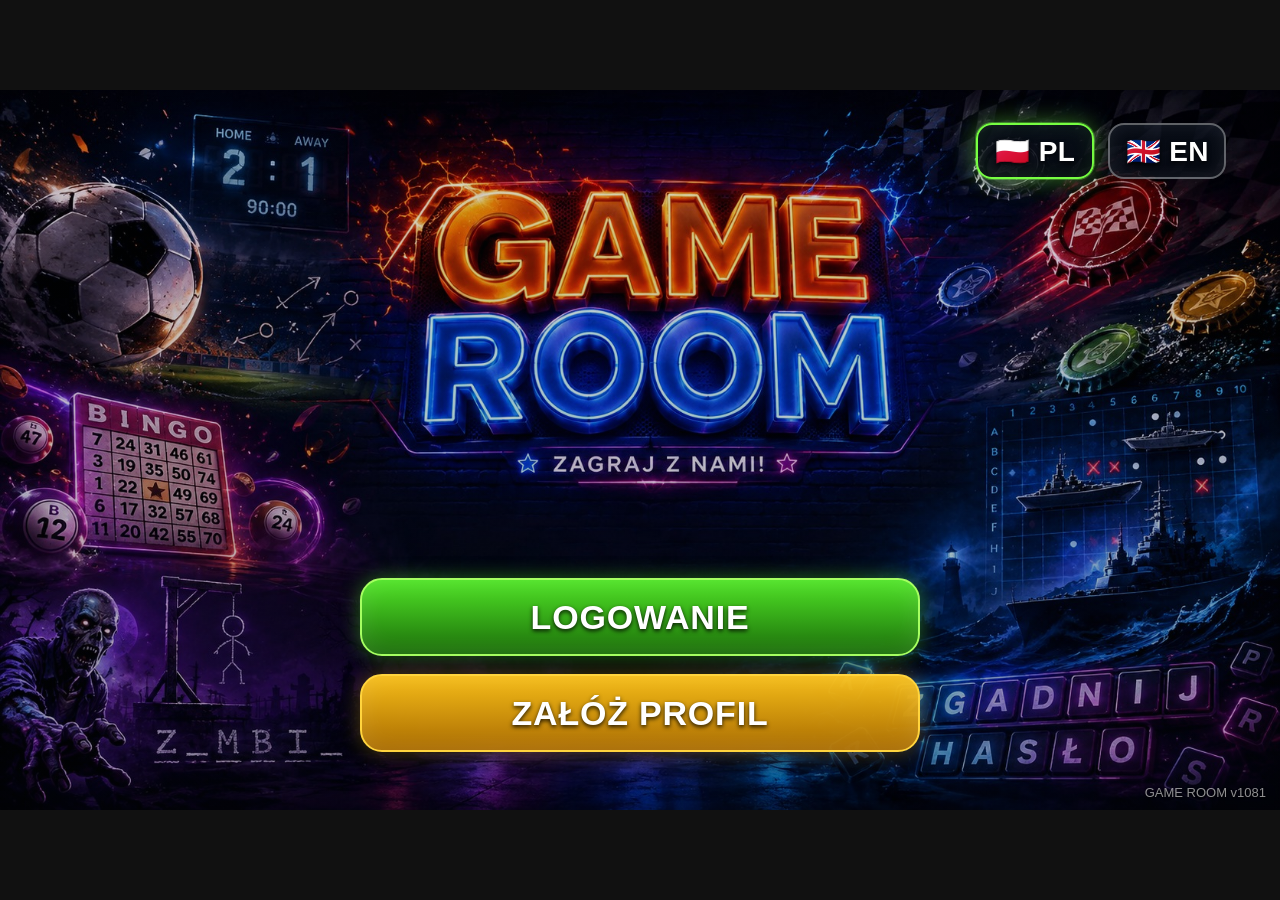
==== commit 1897f19f: "Add files via upload" ====
--- a/index.html
+++ b/index.html
@@ -4,13 +4,13 @@
   <meta charset="utf-8" />
   <meta name="viewport" content="width=device-width, initial-scale=1, viewport-fit=cover" />
   <meta name="theme-color" content="#1c1a16" />
-  <title>GAME ROOM v1075</title>
-  <link rel="manifest" href="manifest.json?v=1075" />
-  <link rel="stylesheet" href="style.css?v=1075" />
+  <title>GAME ROOM v1081</title>
+  <link rel="manifest" href="manifest.json?v=1081" />
+  <link rel="stylesheet" href="style.css?v=1081" />
 </head>
 <body>
   <main id="app"></main>
-  <script src="firebase.js?v=1075"></script>
-  <script src="app.js?v=1075"></script>
+  <script src="firebase.js?v=1081"></script>
+  <script src="app.js?v=1081"></script>
 </body>
 </html>
--- a/style.css
+++ b/style.css
@@ -2855,202 +2855,282 @@
   .login-from-start .login-action,.login-from-start #loginBtn,.login-from-start #loginBackBtn{height:46px!important;font-size:20px!important;gap:8px!important;border-radius:14px!important;}
   .login-from-start .version{font-size:11px!important;bottom:1.0%!important;}
 }
-@media (pointer:coarse) and (orientation:portrait){
-  .start-screen,.login.login-clean.login-from-start,.rooms.gr-clean-rooms,.games,.profile.profile-v1051{
-    width:100vh!important;
-    height:100vw!important;
-    max-width:none!important;
-    max-height:none!important;
-    position:absolute!important;
-    top:100%!important;
-    left:0!important;
-    transform:rotate(-90deg)!important;
-    transform-origin:top left!important;
-  }
-  .login.login-clean.login-from-start{background-image:url('assets/screens/bg_start_desktop.jpg?v=1073')!important;background-position:center center!important;}
-  .login-from-start .login-shell-start{padding-bottom:7.0%!important;}
-  .login-from-start .login-card-start{width:min(430px,64vw)!important;padding:14px 14px 12px!important;gap:7px!important;}
-  .login-from-start .field-label{font-size:15px!important;margin-bottom:-1px!important;}
-  .login-from-start .input-wrap{height:46px!important;grid-template-columns:58px 1fr 42px!important;}
-  .login-from-start .input-icon{width:58px!important;font-size:22px!important;}
-  .login-from-start .login-input,.login-from-start #loginId,.login-from-start #loginPin{font-size:20px!important;padding:0 10px!important;}
-  .login-from-start .eye-btn,.login-from-start #togglePin{width:42px!important;font-size:18px!important;}
-  .login-from-start .login-action,.login-from-start #loginBtn,.login-from-start #loginBackBtn{height:45px!important;font-size:20px!important;gap:8px!important;}
-}
-
-
-/* === GAME ROOM v1074: logowanie wyśrodkowane pod napisem GAME ROOM === */
+
+
+
+/* === GAME ROOM v1077 CLEAN: start + logowanie bez konfliktów po zalogowaniu === */
+
+/* Ekran startowy zawsze poziomy wizualnie, ale bez obracania kolejnych ekranów CSS-em */
+.start-screen{
+  background-image:url('assets/screens/bg_start_desktop.jpg?v=1077')!important;
+  background-size:cover!important;
+  background-position:center center!important;
+}
+
+/* Logowanie na tym samym tle, bez flag */
+.login.login-clean.login-from-start{
+  background-image:url('assets/screens/bg_start_desktop.jpg?v=1077')!important;
+  background-size:cover!important;
+  background-position:center center!important;
+}
+.login-from-start .lang-switch{
+  display:none!important;
+}
 .login-from-start .login-shell-start{
+  width:100%!important;
+  height:100%!important;
+  display:flex!important;
   align-items:flex-start!important;
   justify-content:center!important;
-  padding-bottom:0!important;
+  padding:0!important;
 }
 .login-from-start .login-card-start{
   position:absolute!important;
   left:50%!important;
-  top:51.5%!important;
-  transform:translate(-50%,0)!important;
-  width:min(620px,46vw)!important;
-  padding:16px 18px 16px!important;
-  gap:9px 14px!important;
+  top:49.5%!important;
+  transform:translateX(-50%)!important;
+  width:min(620px,44vw)!important;
+  max-height:46vh!important;
+  padding:14px 16px 14px!important;
   display:grid!important;
   grid-template-columns:1fr 1fr!important;
+  gap:7px 12px!important;
   background:linear-gradient(180deg,rgba(6,12,20,.78),rgba(5,9,16,.68))!important;
   border:2px solid rgba(83,196,255,.62)!important;
   border-radius:18px!important;
+  box-shadow:0 0 30px rgba(0,0,0,.34), inset 0 0 32px rgba(255,255,255,.07)!important;
+  overflow:hidden!important;
 }
 .login-from-start .field-label,
 .login-from-start .input-wrap{
   grid-column:1 / -1!important;
 }
 .login-from-start .field-label{
-  font-size:clamp(15px,1.2vw,21px)!important;
-  margin:0 0 -3px 0!important;
+  font-size:clamp(13px,1.05vw,19px)!important;
+  margin:0 0 -2px 0!important;
+  line-height:1!important;
 }
 .login-from-start .input-wrap{
-  height:52px!important;
-  grid-template-columns:66px 1fr 48px!important;
-}
-.login-from-start .input-icon{width:66px!important;font-size:25px!important;}
+  height:44px!important;
+  grid-template-columns:54px 1fr 40px!important;
+  border-radius:9px!important;
+}
+.login-from-start .input-icon{
+  width:54px!important;
+  font-size:21px!important;
+}
 .login-from-start .login-input,
 .login-from-start #loginId,
 .login-from-start #loginPin{
-  font-size:clamp(20px,1.75vw,30px)!important;
-  padding:0 12px!important;
+  font-size:clamp(17px,1.45vw,25px)!important;
+  padding:0 10px!important;
 }
 .login-from-start .eye-btn,
 .login-from-start #togglePin{
-  width:48px!important;
-  font-size:20px!important;
+  width:40px!important;
+  font-size:17px!important;
 }
 .login-from-start .login-action,
 .login-from-start #loginBtn,
 .login-from-start #loginBackBtn{
   width:100%!important;
-  height:52px!important;
-  font-size:clamp(18px,1.55vw,26px)!important;
-  border-radius:14px!important;
-  gap:8px!important;
+  height:42px!important;
+  min-height:42px!important;
+  font-size:clamp(15px,1.25vw,22px)!important;
+  border-radius:12px!important;
+  gap:7px!important;
+  padding:0 8px!important;
 }
 .login-from-start #loginBtn{grid-column:1 / 2!important;}
 .login-from-start #loginBackBtn{grid-column:2 / 3!important;}
-
+.login-from-start .login-back-start{
+  background:linear-gradient(180deg,rgba(0,130,220,.92),rgba(0,53,104,.92))!important;
+  border-color:#2aaeff!important;
+  box-shadow:0 0 18px rgba(0,160,255,.42), inset 0 0 24px rgba(255,255,255,.10)!important;
+}
+
+/* Telefon w poziomie: mniejszy panel, żeby wszystko było widoczne */
 @media (pointer:coarse) and (orientation:landscape){
+  .start-screen,
+  .login.login-clean.login-from-start{
+    width:100vw!important;
+    height:100vh!important;
+    max-height:100vh!important;
+    aspect-ratio:auto!important;
+    background-image:url('assets/screens/bg_start_desktop.jpg?v=1077')!important;
+    background-size:cover!important;
+    background-position:center center!important;
+  }
   .login-from-start .login-card-start{
-    left:50%!important;
-    top:50.8%!important;
-    width:min(520px,43vw)!important;
-    padding:12px 12px 12px!important;
-    gap:6px 10px!important;
-    grid-template-columns:1fr 1fr!important;
-  }
-  .login-from-start .field-label{font-size:13px!important;margin-bottom:-2px!important;}
-  .login-from-start .input-wrap{height:40px!important;grid-template-columns:52px 1fr 38px!important;}
-  .login-from-start .input-icon{width:52px!important;font-size:21px!important;}
+    top:46.5%!important;
+    width:min(460px,37vw)!important;
+    max-height:48vh!important;
+    padding:8px 9px 8px!important;
+    gap:3px 7px!important;
+    border-radius:14px!important;
+  }
+  .login-from-start .field-label{
+    font-size:10px!important;
+    margin:0!important;
+  }
+  .login-from-start .input-wrap{
+    height:30px!important;
+    grid-template-columns:38px 1fr 28px!important;
+    border-radius:7px!important;
+  }
+  .login-from-start .input-icon{
+    width:38px!important;
+    font-size:15px!important;
+  }
   .login-from-start .login-input,
   .login-from-start #loginId,
-  .login-from-start #loginPin{font-size:18px!important;padding:0 9px!important;}
+  .login-from-start #loginPin{
+    font-size:13px!important;
+    padding:0 6px!important;
+  }
   .login-from-start .eye-btn,
-  .login-from-start #togglePin{width:38px!important;font-size:17px!important;}
-  .login-from-start .login-action,
-  .login-from-start #loginBtn,
-  .login-from-start #loginBackBtn{height:40px!important;font-size:17px!important;border-radius:12px!important;}
-}
-
-@media (pointer:coarse) and (orientation:portrait){
-  .login-from-start .login-card-start{
-    left:50%!important;
-    top:51.0%!important;
-    width:min(540px,70vw)!important;
-    padding:12px 12px 12px!important;
-    gap:6px 10px!important;
-    grid-template-columns:1fr 1fr!important;
-  }
-  .login-from-start .field-label{font-size:13px!important;margin-bottom:-2px!important;}
-  .login-from-start .input-wrap{height:40px!important;grid-template-columns:52px 1fr 38px!important;}
-  .login-from-start .input-icon{width:52px!important;font-size:21px!important;}
-  .login-from-start .login-input,
-  .login-from-start #loginId,
-  .login-from-start #loginPin{font-size:18px!important;padding:0 9px!important;}
-  .login-from-start .eye-btn,
-  .login-from-start #togglePin{width:38px!important;font-size:17px!important;}
-  .login-from-start .login-action,
-  .login-from-start #loginBtn,
-  .login-from-start #loginBackBtn{height:40px!important;font-size:17px!important;border-radius:12px!important;}
-}
-
-
-/* === GAME ROOM v1075: automatyczna responsywność telefonu na ekranie logowania === */
-@media (pointer:coarse) and (orientation:landscape){
-  .login-from-start .login-card-start{
-    top:47.8%!important;
-    width:min(480px,39vw)!important;
-    padding:10px 10px 10px!important;
-    gap:5px 8px!important;
-    border-radius:16px!important;
-  }
-  .login-from-start .field-label{
+  .login-from-start #togglePin{
+    width:28px!important;
     font-size:12px!important;
-    line-height:1!important;
-    margin:0 0 -1px 0!important;
-  }
-  .login-from-start .input-wrap{
-    height:36px!important;
-    grid-template-columns:46px 1fr 34px!important;
-  }
-  .login-from-start .input-icon{width:46px!important;font-size:18px!important;}
-  .login-from-start .login-input,
-  .login-from-start #loginId,
-  .login-from-start #loginPin{font-size:15px!important;padding:0 8px!important;}
-  .login-from-start .eye-btn,
-  .login-from-start #togglePin{width:34px!important;font-size:15px!important;}
+  }
   .login-from-start .login-action,
   .login-from-start #loginBtn,
   .login-from-start #loginBackBtn{
-    height:36px!important;
-    font-size:14px!important;
-    border-radius:10px!important;
-    gap:6px!important;
-  }
-  .login-from-start .version{font-size:10px!important;}
-}
-@media (pointer:coarse) and (orientation:landscape) and (max-height:760px){
+    height:30px!important;
+    min-height:30px!important;
+    font-size:12px!important;
+    border-radius:9px!important;
+    gap:4px!important;
+    padding:0 6px!important;
+  }
+}
+
+/* Ważne: nie obracamy ręcznie ekranów po zalogowaniu. Pokoje i wybór gier mają działać normalnie. */
+
+
+/* === GAME ROOM v1081: wymuszenie stabilnego poziomego układu bez wariowania pokoi === */
+/* Cała gra zachowuje poziomy kadr 16:9. Nie przełącza layoutu na pion i nie obraca ekranów CSS-em. */
+html, body{
+  width:100%;
+  height:100%;
+  margin:0;
+  overflow:hidden!important;
+  background:#000!important;
+}
+body{
+  display:flex!important;
+  align-items:center!important;
+  justify-content:center!important;
+}
+#app{
+  width:100vw!important;
+  height:100vh!important;
+  display:flex!important;
+  align-items:center!important;
+  justify-content:center!important;
+  overflow:hidden!important;
+  background:#000!important;
+}
+
+/* Jeden wspólny kadr dla wszystkich ekranów gry */
+.screen{
+  position:relative!important;
+  width:min(100vw,177.7778vh)!important;
+  height:min(100vh,56.25vw)!important;
+  max-width:100vw!important;
+  max-height:100vh!important;
+  aspect-ratio:16/9!important;
+  margin:auto!important;
+  overflow:hidden!important;
+  transform:none!important;
+  transform-origin:center center!important;
+}
+
+/* Wyłączamy wymuszanie pionowych układów na telefonie, bo rozjeżdżało pokoje */
+@media (pointer:coarse){
+  .screen,
+  .start-screen,
+  .login.login-clean,
+  .login.login-clean.login-from-start,
+  .profile.profile-v1051,
+  .rooms.gr-clean-rooms,
+  .games{
+    width:min(100vw,177.7778vh)!important;
+    height:min(100vh,56.25vw)!important;
+    max-width:100vw!important;
+    max-height:100vh!important;
+    aspect-ratio:16/9!important;
+    position:relative!important;
+    top:auto!important;
+    left:auto!important;
+    transform:none!important;
+    transform-origin:center center!important;
+    overflow:hidden!important;
+  }
+
+  .start-screen,
+  .login.login-clean.login-from-start{
+    background-image:url('assets/screens/bg_start_desktop.jpg?v=1081')!important;
+    background-size:cover!important;
+    background-position:center center!important;
+  }
+
+  /* Logowanie w stałej pozycji pod napisem GAME ROOM */
   .login-from-start .login-card-start{
-    top:47.2%!important;
-    width:min(450px,38vw)!important;
-    padding:9px 9px 9px!important;
-    gap:4px 7px!important;
-  }
-  .login-from-start .field-label{font-size:11px!important;}
-  .login-from-start .input-wrap{height:34px!important;grid-template-columns:42px 1fr 32px!important;}
-  .login-from-start .input-icon{width:42px!important;font-size:17px!important;}
+    left:50%!important;
+    top:49.0%!important;
+    transform:translateX(-50%)!important;
+    width:min(520px,39vw)!important;
+    max-height:46vh!important;
+    padding:10px 11px 10px!important;
+    gap:4px 8px!important;
+    display:grid!important;
+    grid-template-columns:1fr 1fr!important;
+    border-radius:14px!important;
+    overflow:hidden!important;
+  }
+  .login-from-start .field-label{font-size:11px!important;line-height:1!important;margin:0!important;}
+  .login-from-start .input-wrap{height:33px!important;grid-template-columns:42px 1fr 30px!important;border-radius:7px!important;}
+  .login-from-start .input-icon{width:42px!important;font-size:16px!important;}
   .login-from-start .login-input,
   .login-from-start #loginId,
-  .login-from-start #loginPin{font-size:14px!important;padding:0 7px!important;}
+  .login-from-start #loginPin{font-size:14px!important;padding:0 6px!important;}
   .login-from-start .eye-btn,
-  .login-from-start #togglePin{width:32px!important;font-size:14px!important;}
+  .login-from-start #togglePin{width:30px!important;font-size:13px!important;}
   .login-from-start .login-action,
   .login-from-start #loginBtn,
-  .login-from-start #loginBackBtn{height:34px!important;font-size:13px!important;}
-}
-@media (pointer:coarse) and (orientation:portrait){
+  .login-from-start #loginBackBtn{
+    height:32px!important;
+    min-height:32px!important;
+    font-size:13px!important;
+    border-radius:9px!important;
+    gap:4px!important;
+    padding:0 6px!important;
+  }
+}
+
+/* Bardzo niski ekran telefonu: jeszcze ciaśniej, żeby nic nie ucinało */
+@media (pointer:coarse) and (max-height:720px){
   .login-from-start .login-card-start{
-    top:47.4%!important;
-    width:min(470px,66vw)!important;
-    padding:10px 10px 10px!important;
-    gap:5px 8px!important;
-    border-radius:16px!important;
-  }
-  .login-from-start .field-label{font-size:12px!important;line-height:1!important;margin:0 0 -1px 0!important;}
-  .login-from-start .input-wrap{height:36px!important;grid-template-columns:46px 1fr 34px!important;}
-  .login-from-start .input-icon{width:46px!important;font-size:18px!important;}
+    top:47.0%!important;
+    width:min(470px,37vw)!important;
+    max-height:44vh!important;
+    padding:8px 9px 8px!important;
+    gap:3px 7px!important;
+  }
+  .login-from-start .field-label{font-size:10px!important;}
+  .login-from-start .input-wrap{height:29px!important;grid-template-columns:36px 1fr 27px!important;}
+  .login-from-start .input-icon{width:36px!important;font-size:14px!important;}
   .login-from-start .login-input,
   .login-from-start #loginId,
-  .login-from-start #loginPin{font-size:15px!important;padding:0 8px!important;}
+  .login-from-start #loginPin{font-size:12px!important;padding:0 5px!important;}
   .login-from-start .eye-btn,
-  .login-from-start #togglePin{width:34px!important;font-size:15px!important;}
+  .login-from-start #togglePin{width:27px!important;font-size:11px!important;}
   .login-from-start .login-action,
   .login-from-start #loginBtn,
-  .login-from-start #loginBackBtn{height:36px!important;font-size:14px!important;border-radius:10px!important;gap:6px!important;}
-  .login-from-start .version{font-size:10px!important;}
-}
+  .login-from-start #loginBackBtn{
+    height:28px!important;
+    min-height:28px!important;
+    font-size:11px!important;
+  }
+}
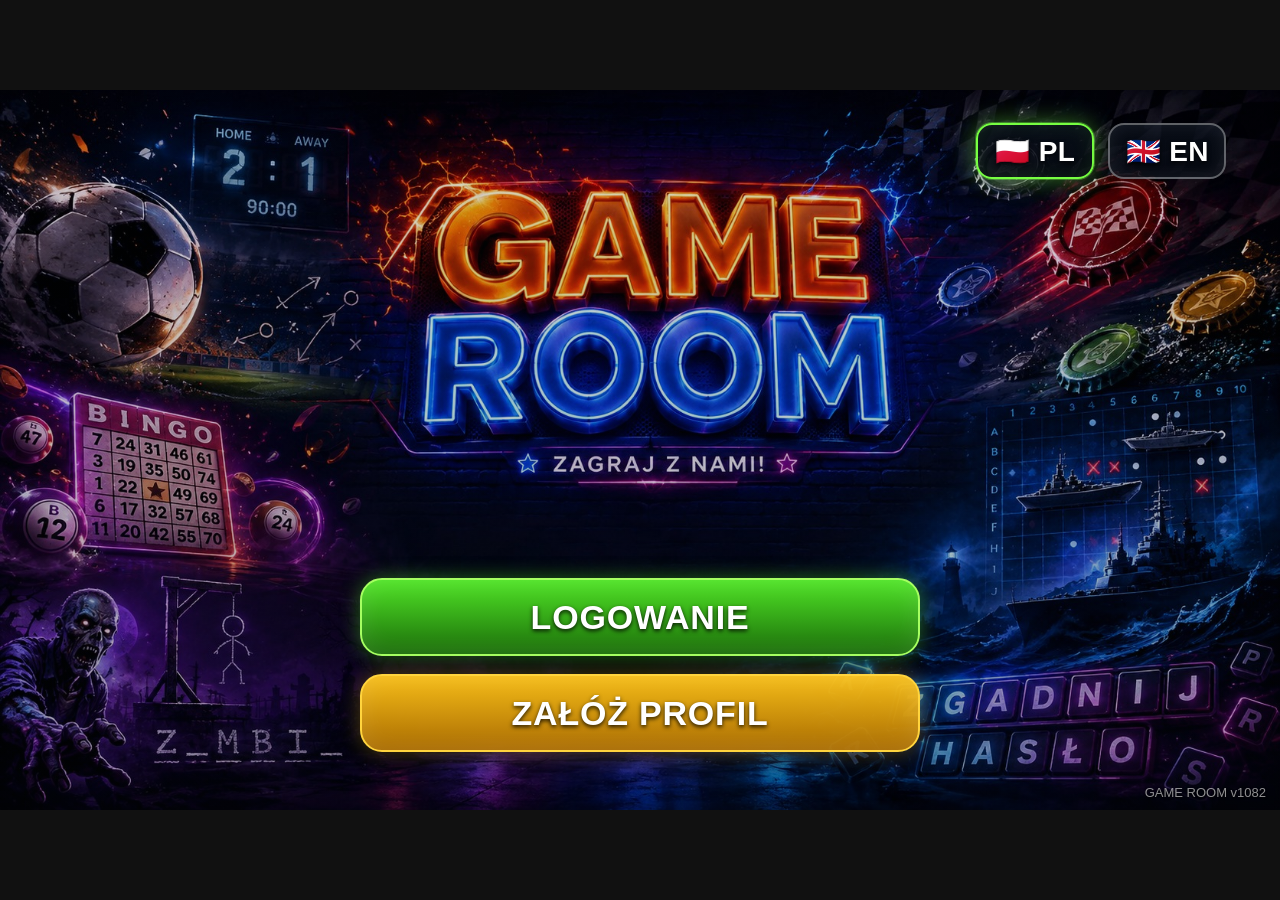
==== commit abb62fd0: "Add files via upload" ====
--- a/index.html
+++ b/index.html
@@ -4,13 +4,13 @@
   <meta charset="utf-8" />
   <meta name="viewport" content="width=device-width, initial-scale=1, viewport-fit=cover" />
   <meta name="theme-color" content="#1c1a16" />
-  <title>GAME ROOM v1081</title>
-  <link rel="manifest" href="manifest.json?v=1081" />
-  <link rel="stylesheet" href="style.css?v=1081" />
+  <title>GAME ROOM v1082</title>
+  <link rel="manifest" href="manifest.json?v=1082" />
+  <link rel="stylesheet" href="style.css?v=1082" />
 </head>
 <body>
   <main id="app"></main>
-  <script src="firebase.js?v=1081"></script>
-  <script src="app.js?v=1081"></script>
+  <script src="firebase.js?v=1082"></script>
+  <script src="app.js?v=1082"></script>
 </body>
 </html>
--- a/style.css
+++ b/style.css
@@ -3134,3 +3134,64 @@
     font-size:11px!important;
   }
 }
+
+
+/* === GAME ROOM v1082: telefon - dopracowanie ekranu logowania === */
+@media (pointer:coarse){
+  .login-from-start .login-card-start{
+    top:45.6%!important;
+    width:min(430px,34vw)!important;
+    max-height:40vh!important;
+    padding:7px 8px 7px!important;
+    gap:2px 6px!important;
+    border-radius:12px!important;
+  }
+  .login-from-start .field-label{
+    font-size:9px!important;
+    margin:0!important;
+    line-height:1!important;
+  }
+  .login-from-start .input-wrap{
+    height:27px!important;
+    grid-template-columns:34px 1fr 24px!important;
+    border-radius:6px!important;
+  }
+  .login-from-start .input-icon{width:34px!important;font-size:13px!important;}
+  .login-from-start .login-input,
+  .login-from-start #loginId,
+  .login-from-start #loginPin{font-size:11px!important;padding:0 5px!important;}
+  .login-from-start .eye-btn,
+  .login-from-start #togglePin{width:24px!important;font-size:10px!important;}
+  .login-from-start .login-action,
+  .login-from-start #loginBtn,
+  .login-from-start #loginBackBtn{
+    height:26px!important;
+    min-height:26px!important;
+    font-size:10px!important;
+    border-radius:8px!important;
+    gap:3px!important;
+    padding:0 5px!important;
+  }
+  .login-from-start .login-action span{min-width:14px!important;}
+}
+
+@media (pointer:coarse) and (max-height:720px){
+  .login-from-start .login-card-start{
+    top:44.6%!important;
+    width:min(405px,33vw)!important;
+    max-height:38vh!important;
+    padding:6px 7px 6px!important;
+    gap:2px 5px!important;
+  }
+  .login-from-start .field-label{font-size:8px!important;}
+  .login-from-start .input-wrap{height:25px!important;grid-template-columns:31px 1fr 22px!important;}
+  .login-from-start .input-icon{width:31px!important;font-size:12px!important;}
+  .login-from-start .login-input,
+  .login-from-start #loginId,
+  .login-from-start #loginPin{font-size:10px!important;padding:0 4px!important;}
+  .login-from-start .eye-btn,
+  .login-from-start #togglePin{width:22px!important;font-size:9px!important;}
+  .login-from-start .login-action,
+  .login-from-start #loginBtn,
+  .login-from-start #loginBackBtn{height:24px!important;min-height:24px!important;font-size:9px!important;}
+}
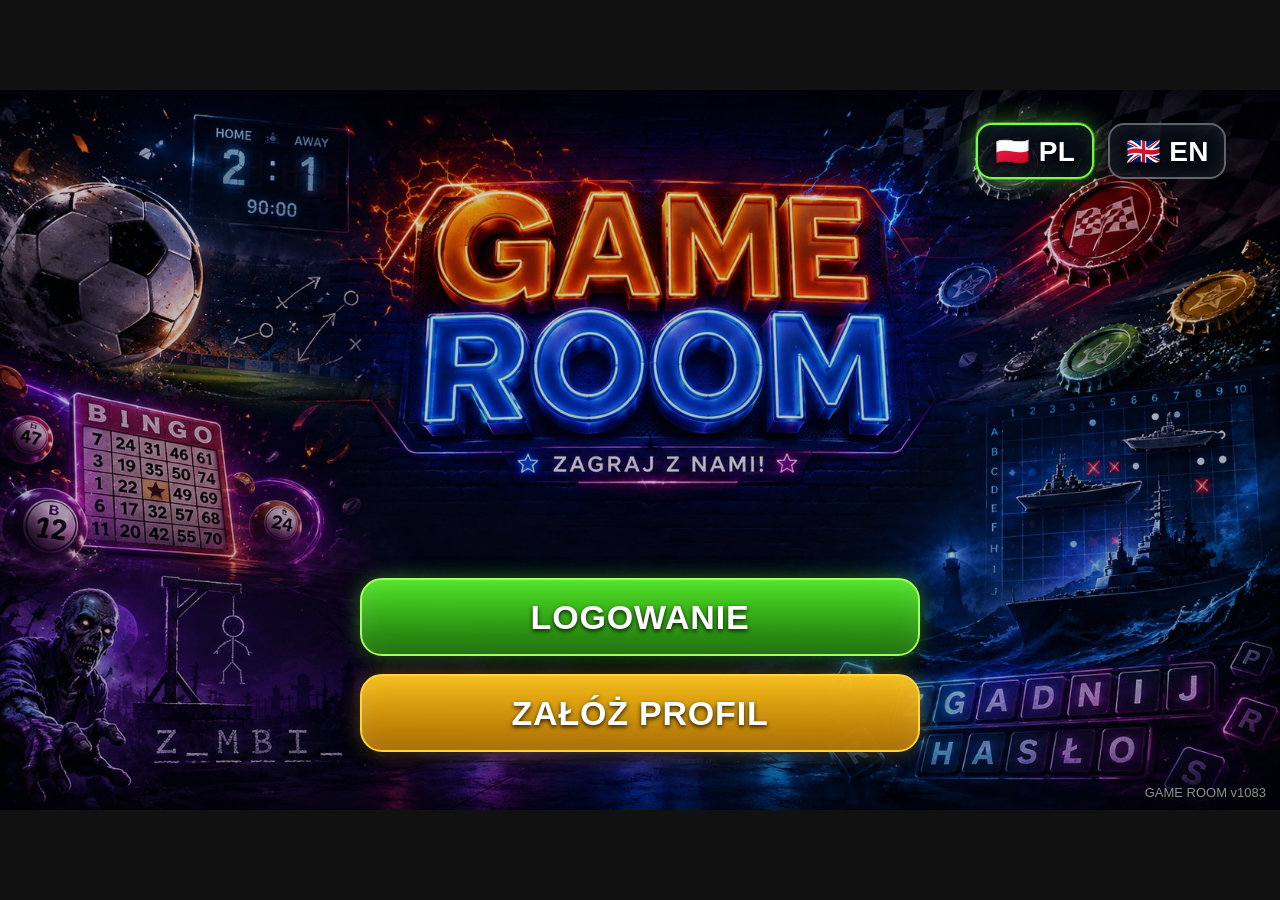
==== commit 9c4f0cd6: "Add files via upload" ====
--- a/index.html
+++ b/index.html
@@ -4,13 +4,13 @@
   <meta charset="utf-8" />
   <meta name="viewport" content="width=device-width, initial-scale=1, viewport-fit=cover" />
   <meta name="theme-color" content="#1c1a16" />
-  <title>GAME ROOM v1082</title>
-  <link rel="manifest" href="manifest.json?v=1082" />
-  <link rel="stylesheet" href="style.css?v=1082" />
+  <title>GAME ROOM v1083</title>
+  <link rel="manifest" href="manifest.json?v=1083" />
+  <link rel="stylesheet" href="style.css?v=1083" />
 </head>
 <body>
   <main id="app"></main>
-  <script src="firebase.js?v=1082"></script>
-  <script src="app.js?v=1082"></script>
+  <script src="firebase.js?v=1083"></script>
+  <script src="app.js?v=1083"></script>
 </body>
 </html>
--- a/style.css
+++ b/style.css
@@ -3195,3 +3195,85 @@
   .login-from-start #loginBtn,
   .login-from-start #loginBackBtn{height:24px!important;min-height:24px!important;font-size:9px!important;}
 }
+
+
+/* === GAME ROOM v1083: telefon - pełna widoczność przycisków logowania === */
+/* Ostateczny override tylko dla ekranu logowania po kliknięciu LOGOWANIE */
+@media (pointer:coarse){
+  .login-from-start .login-card-start{
+    top:39.8%!important;
+    width:min(390px,31vw)!important;
+    max-height:34vh!important;
+    padding:5px 7px 5px!important;
+    gap:1px 5px!important;
+    border-radius:12px!important;
+    overflow:visible!important;
+  }
+  .login-from-start .field-label{
+    font-size:8px!important;
+    line-height:1!important;
+    margin:0!important;
+    letter-spacing:.45px!important;
+  }
+  .login-from-start .input-wrap{
+    height:23px!important;
+    grid-template-columns:29px 1fr 21px!important;
+    border-radius:6px!important;
+  }
+  .login-from-start .input-icon{
+    width:29px!important;
+    font-size:11px!important;
+  }
+  .login-from-start .login-input,
+  .login-from-start #loginId,
+  .login-from-start #loginPin{
+    font-size:10px!important;
+    padding:0 4px!important;
+  }
+  .login-from-start .eye-btn,
+  .login-from-start #togglePin{
+    width:21px!important;
+    font-size:9px!important;
+  }
+  .login-from-start .login-action,
+  .login-from-start #loginBtn,
+  .login-from-start #loginBackBtn{
+    height:23px!important;
+    min-height:23px!important;
+    font-size:9px!important;
+    border-radius:7px!important;
+    gap:2px!important;
+    padding:0 4px!important;
+  }
+  .login-from-start .login-action span{
+    min-width:12px!important;
+    font-size:1em!important;
+  }
+}
+
+/* Dodatkowe zabezpieczenie dla bardzo niskiego widoku telefonu */
+@media (pointer:coarse) and (max-height:720px){
+  .login-from-start .login-card-start{
+    top:38.5%!important;
+    width:min(370px,30vw)!important;
+    max-height:32vh!important;
+    padding:4px 6px 4px!important;
+    gap:1px 4px!important;
+  }
+  .login-from-start .field-label{font-size:7.5px!important;}
+  .login-from-start .input-wrap{height:21px!important;grid-template-columns:27px 1fr 20px!important;}
+  .login-from-start .input-icon{width:27px!important;font-size:10px!important;}
+  .login-from-start .login-input,
+  .login-from-start #loginId,
+  .login-from-start #loginPin{font-size:9px!important;padding:0 3px!important;}
+  .login-from-start .eye-btn,
+  .login-from-start #togglePin{width:20px!important;font-size:8px!important;}
+  .login-from-start .login-action,
+  .login-from-start #loginBtn,
+  .login-from-start #loginBackBtn{
+    height:21px!important;
+    min-height:21px!important;
+    font-size:8px!important;
+    border-radius:6px!important;
+  }
+}
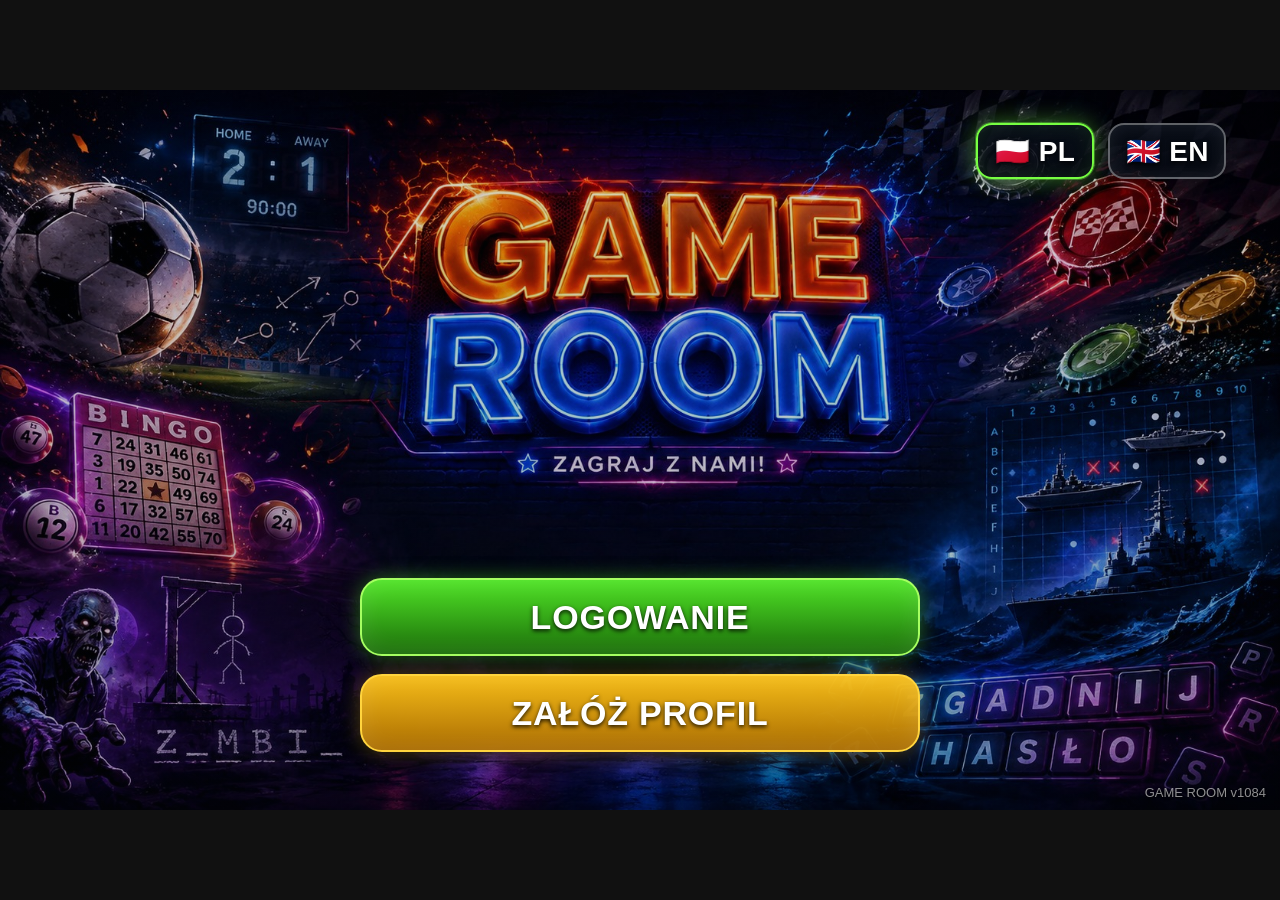
==== commit 18edc1a5: "Add files via upload" ====
--- a/index.html
+++ b/index.html
@@ -4,13 +4,23 @@
   <meta charset="utf-8" />
   <meta name="viewport" content="width=device-width, initial-scale=1, viewport-fit=cover" />
   <meta name="theme-color" content="#1c1a16" />
-  <title>GAME ROOM v1083</title>
-  <link rel="manifest" href="manifest.json?v=1083" />
-  <link rel="stylesheet" href="style.css?v=1083" />
+  <meta http-equiv="Cache-Control" content="no-cache, no-store, must-revalidate" />
+  <meta http-equiv="Pragma" content="no-cache" />
+  <meta http-equiv="Expires" content="0" />
+  <title>GAME ROOM v1084</title>
+  <link rel="manifest" href="manifest.json?v=1084" />
+  <link rel="stylesheet" href="style.css?v=1084" />
 </head>
 <body>
   <main id="app"></main>
-  <script src="firebase.js?v=1083"></script>
-  <script src="app.js?v=1083"></script>
+  <script src="firebase.js?v=1084"></script>
+  <script src="app.js?v=1084"></script>
+  <script>
+    if ('serviceWorker' in navigator) {
+      navigator.serviceWorker.register('sw.js?v=1084').then(reg => {
+        reg.update();
+      }).catch(() => {});
+    }
+  </script>
 </body>
 </html>
--- a/style.css
+++ b/style.css
@@ -3277,3 +3277,6 @@
     border-radius:6px!important;
   }
 }
+
+
+/* === GAME ROOM v1084: cache-busting dla telefonu / PWA === */
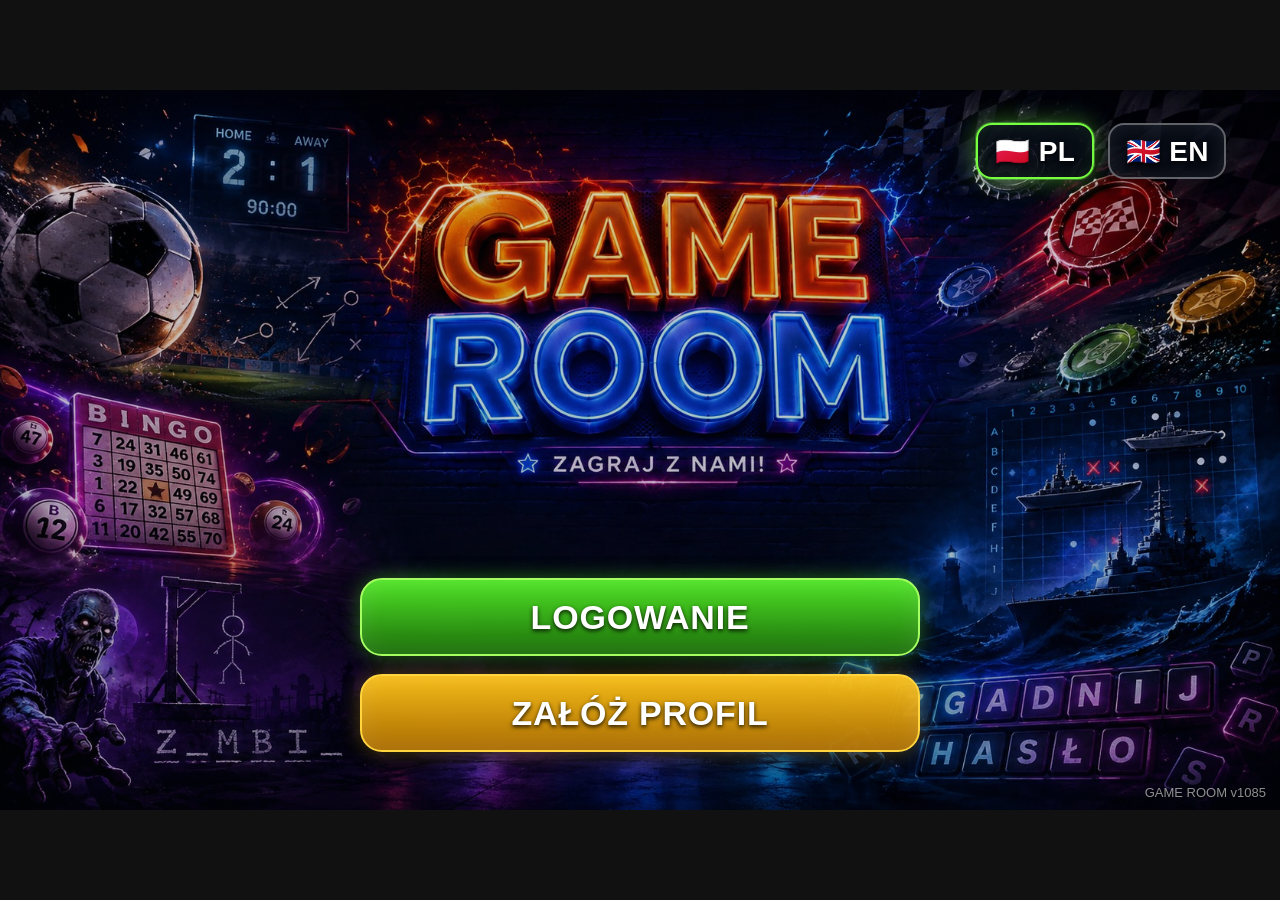
==== commit 97135352: "Add files via upload" ====
--- a/index.html
+++ b/index.html
@@ -7,17 +7,17 @@
   <meta http-equiv="Cache-Control" content="no-cache, no-store, must-revalidate" />
   <meta http-equiv="Pragma" content="no-cache" />
   <meta http-equiv="Expires" content="0" />
-  <title>GAME ROOM v1084</title>
-  <link rel="manifest" href="manifest.json?v=1084" />
-  <link rel="stylesheet" href="style.css?v=1084" />
+  <title>GAME ROOM v1085</title>
+  <link rel="manifest" href="manifest.json?v=1085" />
+  <link rel="stylesheet" href="style.css?v=1085" />
 </head>
 <body>
   <main id="app"></main>
-  <script src="firebase.js?v=1084"></script>
-  <script src="app.js?v=1084"></script>
+  <script src="firebase.js?v=1085"></script>
+  <script src="app.js?v=1085"></script>
   <script>
     if ('serviceWorker' in navigator) {
-      navigator.serviceWorker.register('sw.js?v=1084').then(reg => {
+      navigator.serviceWorker.register('sw.js?v=1085').then(reg => {
         reg.update();
       }).catch(() => {});
     }
--- a/style.css
+++ b/style.css
@@ -3280,3 +3280,6 @@
 
 
 /* === GAME ROOM v1084: cache-busting dla telefonu / PWA === */
+
+
+/* === GAME ROOM v1085: mocniejsze automatyczne czyszczenie cache / PWA === */
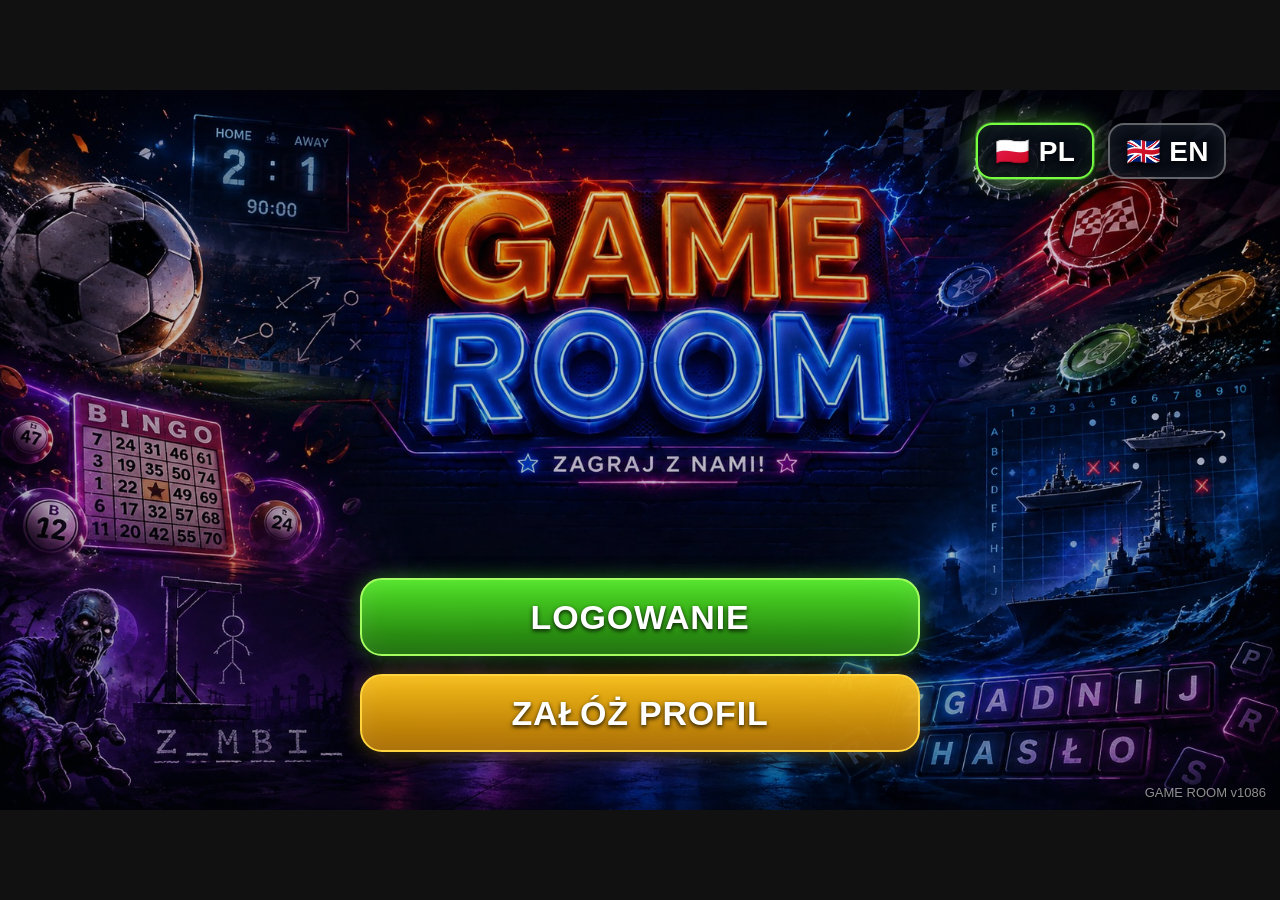
==== commit bf449d79: "Add files via upload" ====
--- a/index.html
+++ b/index.html
@@ -7,17 +7,17 @@
   <meta http-equiv="Cache-Control" content="no-cache, no-store, must-revalidate" />
   <meta http-equiv="Pragma" content="no-cache" />
   <meta http-equiv="Expires" content="0" />
-  <title>GAME ROOM v1085</title>
-  <link rel="manifest" href="manifest.json?v=1085" />
-  <link rel="stylesheet" href="style.css?v=1085" />
+  <title>GAME ROOM v1086</title>
+  <link rel="manifest" href="manifest.json?v=1086" />
+  <link rel="stylesheet" href="style.css?v=1086" />
 </head>
 <body>
   <main id="app"></main>
-  <script src="firebase.js?v=1085"></script>
-  <script src="app.js?v=1085"></script>
+  <script src="firebase.js?v=1086"></script>
+  <script src="app.js?v=1086"></script>
   <script>
     if ('serviceWorker' in navigator) {
-      navigator.serviceWorker.register('sw.js?v=1085').then(reg => {
+      navigator.serviceWorker.register('sw.js?v=1086').then(reg => {
         reg.update();
       }).catch(() => {});
     }
--- a/style.css
+++ b/style.css
@@ -3283,3 +3283,75 @@
 
 
 /* === GAME ROOM v1085: mocniejsze automatyczne czyszczenie cache / PWA === */
+
+
+/* === GAME ROOM v1086: większe i czytelniejsze okno logowania na telefonie === */
+@media (pointer:coarse){
+  .login-from-start .login-card-start{
+    top:40.8%!important;
+    width:min(520px,41vw)!important;
+    max-height:38vh!important;
+    padding:8px 10px 8px!important;
+    gap:0px 8px!important;
+    border-radius:14px!important;
+    overflow:visible!important;
+  }
+  .login-from-start .field-label{
+    font-size:9px!important;
+    margin:0 0 -1px 0!important;
+    line-height:1!important;
+    letter-spacing:.45px!important;
+  }
+  .login-from-start .input-wrap{
+    height:28px!important;
+    grid-template-columns:34px 1fr 24px!important;
+    border-radius:7px!important;
+  }
+  .login-from-start .input-icon{
+    width:34px!important;
+    font-size:13px!important;
+  }
+  .login-from-start .login-input,
+  .login-from-start #loginId,
+  .login-from-start #loginPin{
+    font-size:12px!important;
+    padding:0 6px!important;
+  }
+  .login-from-start .eye-btn,
+  .login-from-start #togglePin{
+    width:24px!important;
+    font-size:10px!important;
+  }
+  .login-from-start .login-action,
+  .login-from-start #loginBtn,
+  .login-from-start #loginBackBtn{
+    height:27px!important;
+    min-height:27px!important;
+    font-size:11px!important;
+    border-radius:8px!important;
+    gap:3px!important;
+    padding:0 6px!important;
+  }
+  .login-from-start .login-action span{min-width:14px!important;}
+}
+
+@media (pointer:coarse) and (max-height:720px){
+  .login-from-start .login-card-start{
+    top:40.0%!important;
+    width:min(500px,40vw)!important;
+    max-height:37vh!important;
+    padding:7px 9px 7px!important;
+    gap:0px 7px!important;
+  }
+  .login-from-start .field-label{font-size:8.5px!important;}
+  .login-from-start .input-wrap{height:26px!important;grid-template-columns:32px 1fr 23px!important;}
+  .login-from-start .input-icon{width:32px!important;font-size:12px!important;}
+  .login-from-start .login-input,
+  .login-from-start #loginId,
+  .login-from-start #loginPin{font-size:11px!important;padding:0 5px!important;}
+  .login-from-start .eye-btn,
+  .login-from-start #togglePin{width:23px!important;font-size:9px!important;}
+  .login-from-start .login-action,
+  .login-from-start #loginBtn,
+  .login-from-start #loginBackBtn{height:25px!important;min-height:25px!important;font-size:10px!important;}
+}
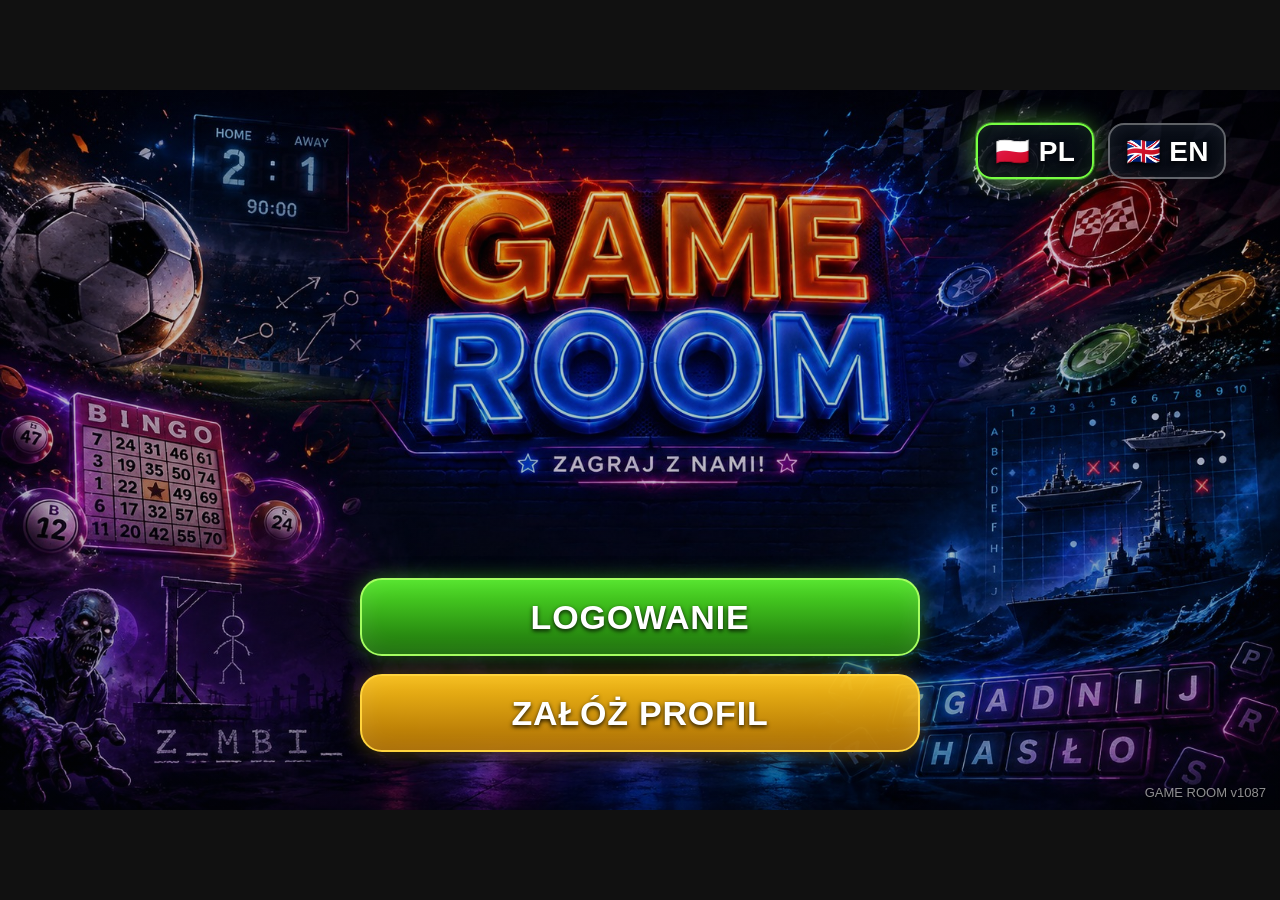
==== commit b1593718: "Add files via upload" ====
--- a/index.html
+++ b/index.html
@@ -7,17 +7,17 @@
   <meta http-equiv="Cache-Control" content="no-cache, no-store, must-revalidate" />
   <meta http-equiv="Pragma" content="no-cache" />
   <meta http-equiv="Expires" content="0" />
-  <title>GAME ROOM v1086</title>
-  <link rel="manifest" href="manifest.json?v=1086" />
-  <link rel="stylesheet" href="style.css?v=1086" />
+  <title>GAME ROOM v1087</title>
+  <link rel="manifest" href="manifest.json?v=1087" />
+  <link rel="stylesheet" href="style.css?v=1087" />
 </head>
 <body>
   <main id="app"></main>
-  <script src="firebase.js?v=1086"></script>
-  <script src="app.js?v=1086"></script>
+  <script src="firebase.js?v=1087"></script>
+  <script src="app.js?v=1087"></script>
   <script>
     if ('serviceWorker' in navigator) {
-      navigator.serviceWorker.register('sw.js?v=1086').then(reg => {
+      navigator.serviceWorker.register('sw.js?v=1087').then(reg => {
         reg.update();
       }).catch(() => {});
     }
--- a/style.css
+++ b/style.css
@@ -3355,3 +3355,143 @@
   .login-from-start #loginBtn,
   .login-from-start #loginBackBtn{height:25px!important;min-height:25px!important;font-size:10px!important;}
 }
+
+
+/* === GAME ROOM v1087: prawdziwy tryb poziomy na telefonie === */
+/* Gdy telefon jest trzymany pionowo, cała gra jest obracana i wypełnia ekran poziomo.
+   To jest globalne dla wszystkich ekranów, żeby po logowaniu pokoje też nie wariowały. */
+
+@media (pointer:coarse) and (orientation:portrait){
+  html, body{
+    width:100vw!important;
+    height:100vh!important;
+    margin:0!important;
+    padding:0!important;
+    overflow:hidden!important;
+    background:#000!important;
+    position:fixed!important;
+    inset:0!important;
+  }
+
+  #app{
+    position:fixed!important;
+    left:0!important;
+    top:0!important;
+    width:100vh!important;
+    height:100vw!important;
+    max-width:none!important;
+    max-height:none!important;
+    overflow:hidden!important;
+    transform-origin:top left!important;
+    transform:rotate(90deg) translateY(-100%)!important;
+    display:block!important;
+    background:#000!important;
+  }
+
+  #app > .screen,
+  .screen,
+  .start-screen,
+  .login.login-clean,
+  .login.login-clean.login-from-start,
+  .profile.profile-v1051,
+  .rooms.gr-clean-rooms,
+  .games{
+    position:relative!important;
+    left:0!important;
+    top:0!important;
+    width:100%!important;
+    height:100%!important;
+    max-width:none!important;
+    max-height:none!important;
+    aspect-ratio:auto!important;
+    margin:0!important;
+    overflow:hidden!important;
+    transform:none!important;
+    transform-origin:center center!important;
+  }
+
+  .start-screen,
+  .login.login-clean.login-from-start{
+    background-image:url('assets/screens/bg_start_desktop.jpg?v=1087')!important;
+    background-size:cover!important;
+    background-position:center center!important;
+  }
+
+  /* Logowanie po obróceniu: większe i czytelne, ale mieści się w kadrze */
+  .login-from-start .login-card-start{
+    left:50%!important;
+    top:41%!important;
+    transform:translateX(-50%)!important;
+    width:48%!important;
+    max-height:42%!important;
+    padding:10px 12px 10px!important;
+    gap:2px 8px!important;
+    border-radius:14px!important;
+    overflow:visible!important;
+  }
+  .login-from-start .field-label{
+    font-size:13px!important;
+    line-height:1!important;
+    margin:0 0 -1px 0!important;
+    letter-spacing:.6px!important;
+  }
+  .login-from-start .input-wrap{
+    height:36px!important;
+    grid-template-columns:44px 1fr 32px!important;
+    border-radius:8px!important;
+  }
+  .login-from-start .input-icon{
+    width:44px!important;
+    font-size:17px!important;
+  }
+  .login-from-start .login-input,
+  .login-from-start #loginId,
+  .login-from-start #loginPin{
+    font-size:17px!important;
+    padding:0 8px!important;
+  }
+  .login-from-start .eye-btn,
+  .login-from-start #togglePin{
+    width:32px!important;
+    font-size:13px!important;
+  }
+  .login-from-start .login-action,
+  .login-from-start #loginBtn,
+  .login-from-start #loginBackBtn{
+    height:34px!important;
+    min-height:34px!important;
+    font-size:14px!important;
+    border-radius:9px!important;
+    gap:4px!important;
+    padding:0 7px!important;
+  }
+}
+
+/* Telefon już w poziomie: zostaje normalny poziomy układ, bez pionowego ściskania. */
+@media (pointer:coarse) and (orientation:landscape){
+  #app{
+    width:100vw!important;
+    height:100vh!important;
+    display:flex!important;
+    align-items:center!important;
+    justify-content:center!important;
+    overflow:hidden!important;
+  }
+  #app > .screen,
+  .screen,
+  .start-screen,
+  .login.login-clean,
+  .login.login-clean.login-from-start,
+  .profile.profile-v1051,
+  .rooms.gr-clean-rooms,
+  .games{
+    width:min(100vw,177.7778vh)!important;
+    height:min(100vh,56.25vw)!important;
+    max-width:100vw!important;
+    max-height:100vh!important;
+    aspect-ratio:16/9!important;
+    transform:none!important;
+    position:relative!important;
+    overflow:hidden!important;
+  }
+}
